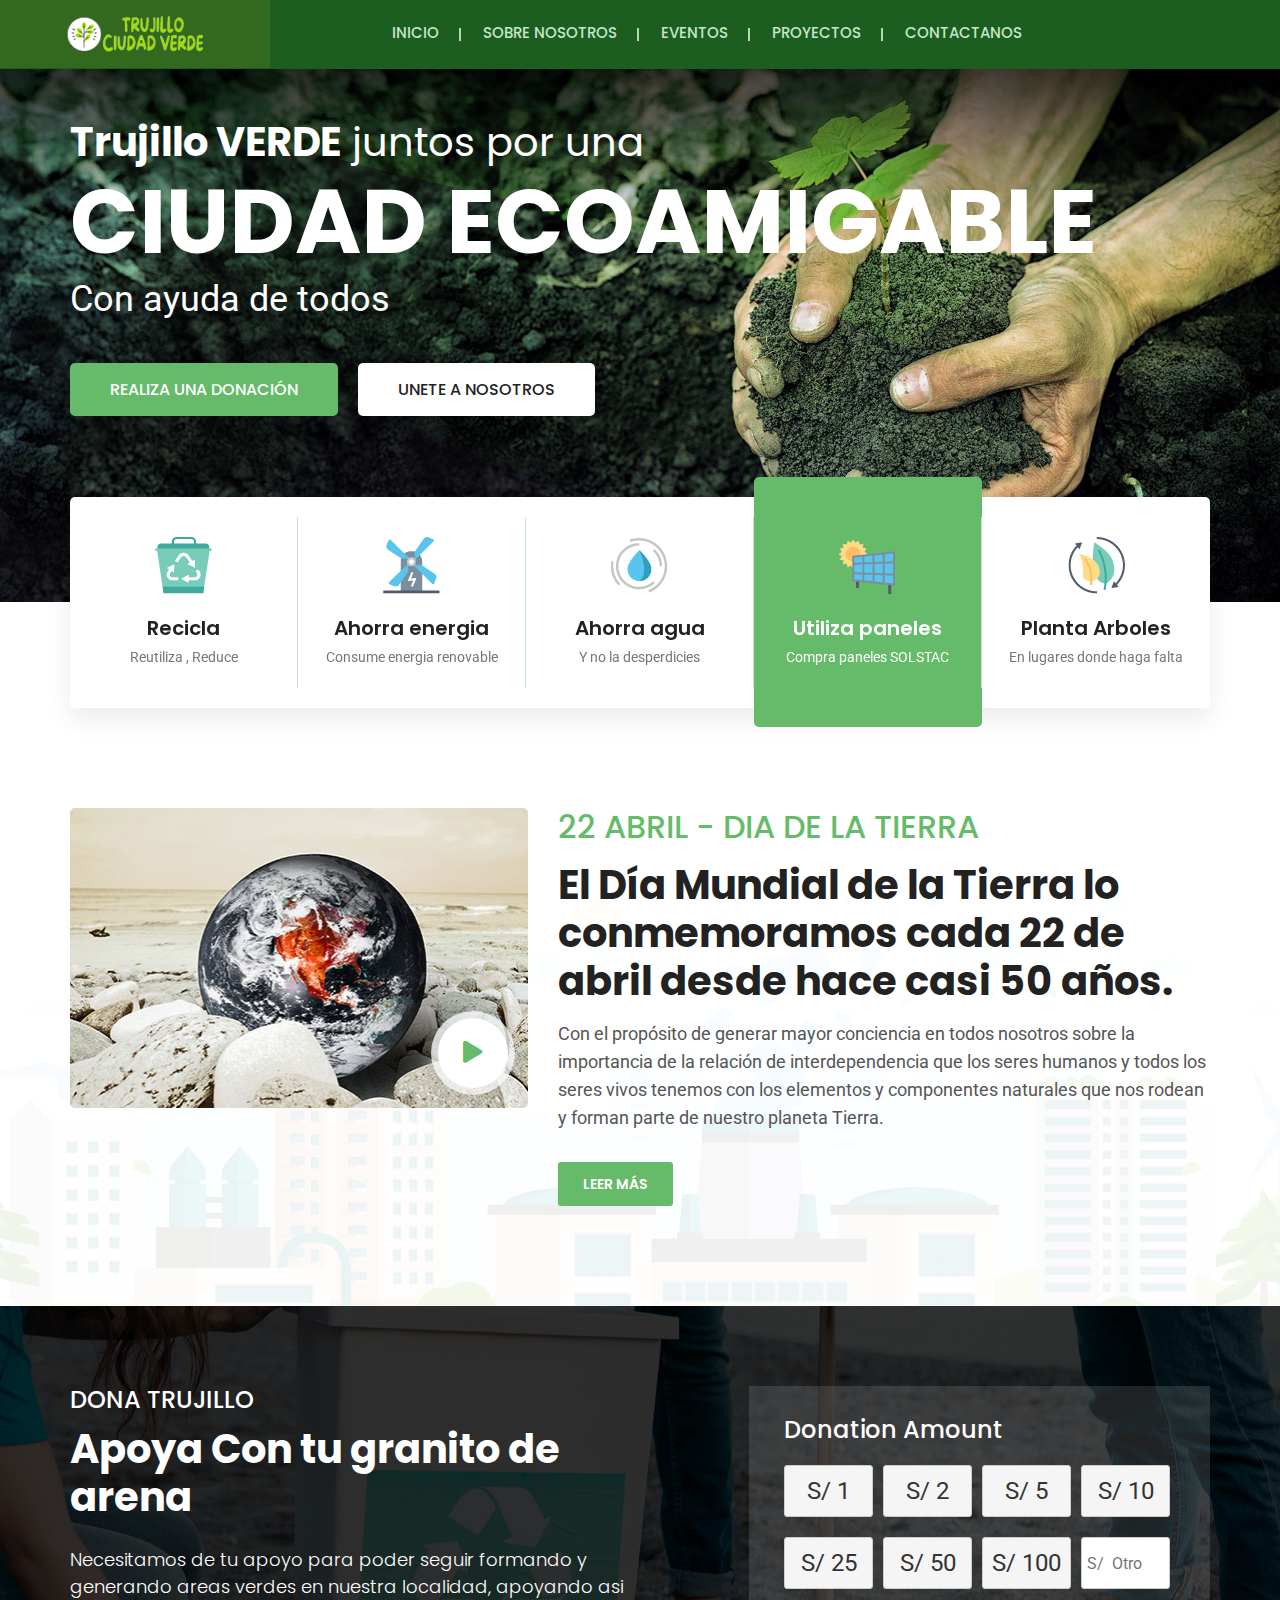
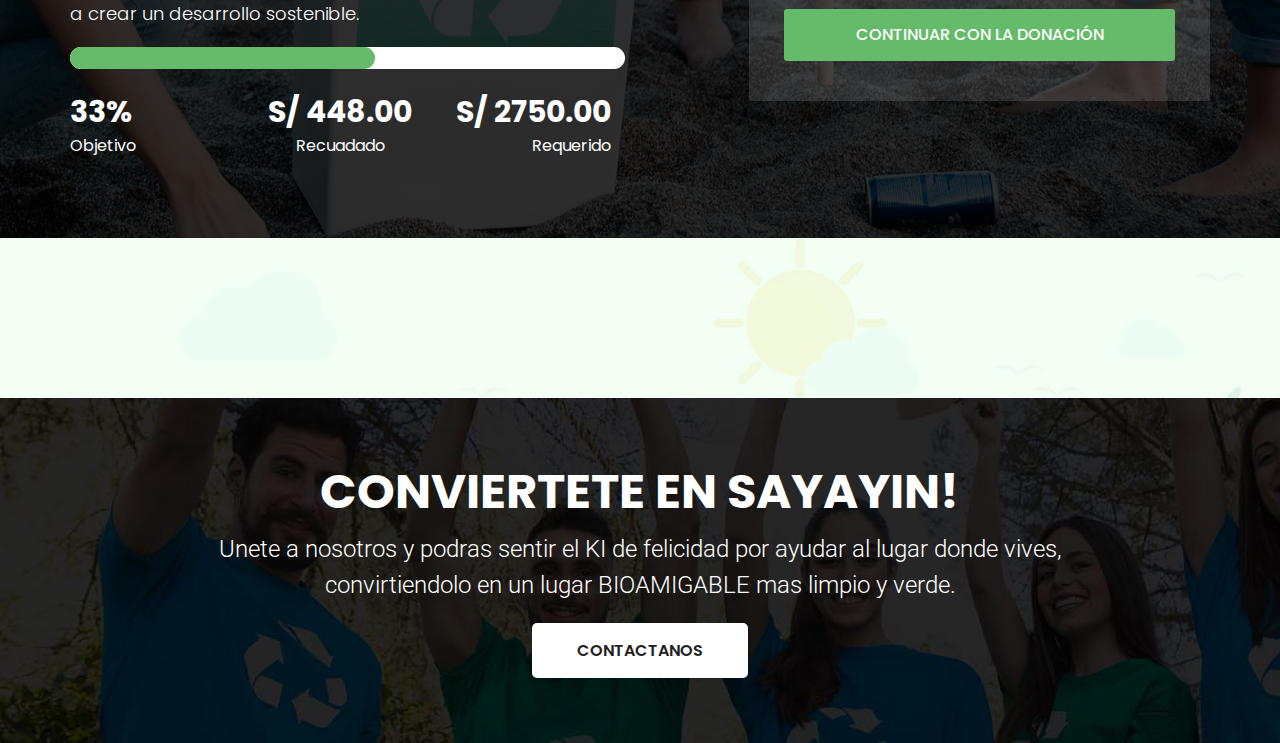
==== index.html @ e3f4ad81 "Proyecto TrujilloVerde" ====
<!doctype html>
<html lang="en">
   
<head>
      <meta charset="utf-8">
      <meta name="viewport" content="width=device-width, initial-scale=1, shrink-to-fit=no">
      <meta name="description" content="">
      <meta name="author" content="">
      <link rel="icon" href="images/favicon.png">
      <title>TRUJILO VERDE</title>
      <!-- CSS FILES START -->
      <link href="css/custom.css" rel="stylesheet">
      <link href="css/color.css" rel="stylesheet">
      <link href="css/responsive.css" rel="stylesheet">
      <link href="css/owl.carousel.min.css" rel="stylesheet">
      <link href="css/bootstrap.min.css" rel="stylesheet">
      <link href="css/prettyPhoto.css" rel="stylesheet">
      <link href="css/all.min.css" rel="stylesheet">
      <!-- CSS FILES End -->
   </head>
   <body>
      <div class="wrapper home2">
         <!--Header Start-->
         <header class="header-style-2">
            <nav class="navbar navbar-expand-lg">
               <a class="navbar-brand" href="index-2.html"><img src="images/h2logo.png" alt=""></a>
               <button class="navbar-toggler" type="button" data-toggle="collapse" data-target="#navbarSupportedContent" aria-controls="navbarSupportedContent" aria-expanded="false" aria-label="Toggle navigation"> <i class="fas fa-bars"></i> </button>
               <div class="collapse navbar-collapse" id="navbarSupportedContent">
                  <ul class="navbar-nav mr-auto">
                     <li class="nav-item dropdown">
                        <a class="nav-link" href="index-2.html"  role="button" aria-haspopup="true" > Inicio </a>
                     </li>
                     <li class="nav-item"> <a class="nav-link" href="about.html">Sobre Nosotros</a> </li>
                     <li class="nav-item dropdown">
                        <a class="nav-link" href="events-grid.html"  role="button" data-toggle="dropdown" aria-haspopup="true" aria-expanded="false"> Eventos </a>
                        <ul class="dropdown-menu" >
                           <li><a href="events-grid.html">Events Grid</a></li>
                           <li><a href="events-grid-2.html">Events Grid Two</a></li>
                           <li><a href="events-grid-3.html">Events Grid Three</a></li>
                           <li><a href="events-list.html">Events List</a></li>
                           <li><a href="events-list-two.html">Events List Two</a></li>
                           <li><a href="event-details.html">Event Details</a></li>
                        </ul>
                     </li>
                     <li class="nav-item dropdown">
                        <a class="nav-link " href="causes.html"  role="button" data-toggle="dropdown" aria-haspopup="true" aria-expanded="false"> Proyectos </a>
                        <ul class="dropdown-menu" >
                           <li><a href="causes.html">Causes Grid</a></li>
                           <li><a href="causes-list.html">Causes List</a></li>
                           <li><a href="causes-details.html">Causes Details</a> </li>
                        </ul>
                     </li>
                     <li class="nav-item dropdown">
                        <a class="nav-link " href="contact.html"  role="button" data-toggle="dropdown" aria-haspopup="true" aria-expanded="false"> Contactanos </a>
                        <ul class="dropdown-menu" >
                           <li><a href="contact-one.html">Contact One</a> </li>
                           <li><a href="contact-two.html">Contact Two</a> </li>
                        </ul>
                     </li>
                  </ul>
                  <ul class="topnav-right">
                     <li> <a class="mdonate" href="donation.html"><span>Hacer una Donación</span></a> </li>
                     <li> <a class="search-icon" href="#search"> <i class="fas fa-search"></i> </a> </li>
                     <li class="dropdown">
                        <a class="cart-icon" href="#" role="button" id="cartdropdown" data-toggle="dropdown"> <i class="fas fa-shopping-cart"></i></a>
                        <div class="dropdown-menu cart-box" aria-labelledby="cartdropdown">
                           Recently added item(s)
                           <ul class="list">
                              <li class="item">
                                 <a href="#" class="preview-image"><img class="preview" src="images/pro.jpg" alt=""></a>
                                 <div class="description"> <a href="#">Sample Course</a> <strong class="price">1 x $44.95</strong> </div>
                              </li>
                              <li class="item">
                                 <a href="#" class="preview-image"><img class="preview" src="images/pro.jpg" alt=""></a>
                                 <div class="description"> <a href="#">Sample Course</a> <strong class="price">1 x $44.95</strong> </div>
                              </li>
                           </ul>
                           <div class="total">Total: <strong>$44.95</strong></div>
                           <div class="view-link"><a href="#">Proceed to Checkout</a> <a href="#">View cart </a></div>
                        </div>
                     </li>
                     <li class="login-reg"> <a href="my-account.html">IniciarSesión</a> | <a href="my-account.html">Registrarse</a> </li>
                  </ul>
               </div>
            </nav>
         </header>
         <div id="search">
            <button type="button" class="close">×</button>
            <form class="search-overlay-form">
               <input type="search" value="" placeholder="type keyword(s) here" />
               <button type="submit" class="btn btn-primary"><i class="fas fa-search"></i></button>
            </form>
         </div>
         <!--Header End--> 
         <!--Slider Start-->
         <section id="home-slider" class="owl-carousel owl-theme wf100">
            <div class="item">
               <div class="slider-caption h2slider">
                  <div class="container">
                     <strong>Trujillo VERDE<span> juntos por una</span></strong>
                     <h1>CIUDAD ECOAMIGABLE</h1>
                     <p>Con ayuda de todos</p>
                     <a href="#" class="active">Realiza una donación</a> <a href="#">Unete a nosotros</a> 
                  </div>
               </div>
               <img src="images/h2-slide1.jpg" alt=""> 
            </div>
            <div class="item">
               <div class="slider-caption h2slider">
                  <div class="container">
                     <strong><span>Porfavor</span> paremos YA! con la deforestacion</strong>
                     <h1>NO DEJEMOS NUESTRA CIUDAD MORIR</h1>
                     <p>Unámonos <strong>TODOS</strong> y apoyemos</p>
                     <a href="#" class="active">Realiza una donación</a> <a href="#">Unete a nosotros</a> 
                  </div>
               </div>
               <img src="images/h2-slide2.jpg" alt=""> 
            </div>
            <div class="item">
               <div class="slider-caption h2slider">
                  <div class="container">
                     <strong>Cuidemos <span> la vida verde</span> de nuestrea ciudad</strong>
                     <h1>Y EVITEMOS SEQUIAS</h1>
                     <p>Prevenir <strong>antes que </strong> lamentar</p>
                     <a href="#" class="active">Realiza una donación</a> <a href="#">Unete a nosotros</a> 
                  </div>
               </div>
               <img src="images/h2-slide3.jpg" alt=""> 
            </div>
         </section>
         <!--Slider End--> 
         <!--Service Area Start-->
         <section class="services-area wf100">
            <div class="container">
               <ul>
                  <!--box  start-->
                  <li>
                     <div class="sinfo">
                        <img src="images/sericon1.png" alt="">
                        <h6>Recicla</h6>
                        <p>Reutiliza , Reduce</p>
                     </div>
                  </li>
                  <!--box  end--> 
                  <!--box  start-->
                  <li>
                     <div class="sinfo">
                        <img src="images/sericon2.png" alt="">
                        <h6>Ahorra energia</h6>
                        <p>Consume energia renovable</p>
                     </div>
                  </li>
                  <!--box  end--> 
                  <!--box  start-->
                  <li>
                     <div class="sinfo">
                        <img src="images/sericon3.png" alt="">
                        <h6>Ahorra agua</h6>
                        <p>Y no la desperdicies</p>
                     </div>
                  </li>
                  <!--box  end--> 
                  <!--box  start-->
                  <li class="active">
                     <div class="sinfo">
                        <img src="images/sericon4.png" alt="">
                        <h6>Utiliza paneles</h6>
                        <p>Compra paneles SOLSTAC</p>
                     </div>
                  </li>
                  <!--box  end--> 
                  <!--box  start-->
                  <li>
                     <div class="sinfo">
                        <img src="images/sericon5.png" alt="">
                        <h6>Planta Arboles</h6>
                        <p>En lugares donde haga falta</p>
                     </div>
                  </li>
                  <!--box  end-->
               </ul>
            </div>
         </section>
         <!--Service Area End--> 
         <!--About Section Start-->
         <section class="home2-about wf100 p100 gallery">
            <div class="container">
               <div class="row">
                  <div class="col-md-5">
                     <div class="video-img"> <a href="https://www.youtube.com/watch?v=3WOTmRdy8tg&amp;width=700" data-rel="prettyPhoto" title="Video Trujillo Verde"><i class="fas fa-play"></i></a> <img src="images/h2about.jpg" alt=""> </div>
                  </div>
                  <div class="col-md-7">
                     <div class="h2-about-txt">
                        <h3>22 ABRIL - DIA DE LA TIERRA</h3>
                        <h2>El Día Mundial de la Tierra lo conmemoramos cada 22 de abril desde hace casi 50 años.</h2>
                        <p> Con el propósito de generar mayor conciencia en todos nosotros sobre la importancia de la relación de interdependencia que los seres humanos y todos los seres vivos tenemos con los elementos y componentes naturales que nos rodean y forman parte de nuestro planeta Tierra. </p>
                        <a class="aboutus" href="#">Leer Más</a> 
                     </div>
                  </div>
               </div>
            </div>
            
         </section>
         <!--About Section End--> 
         <!--Urgent Causes Start-->
         <section class="urgent-causes wf100 p80">
            <div class="container">
               <div class="row">
                  <div class="col-md-6">
                     <div class="section-title-2 white">
                        <h5>DONA TRUJILLO</h5>
                        <h2>Apoya Con tu granito de arena</h2>
                     </div>
                     <p> Necesitamos de tu apoyo para poder seguir formando y generando areas verdes en nuestra localidad, apoyando asi a crear un desarrollo sostenible. </p>
                     <div class="progress">
                        <div class="progress-bar" role="progressbar" style="width: 55%" aria-valuenow="55" aria-valuemin="0" aria-valuemax="100"></div>
                     </div>
                     <ul class="funds">
                        <li class="text-left"><strong>33%</strong> Objetivo</li>
                        <li class="text-center"><strong>S/ 448.00</strong> Recuadado</li>
                        <li class="text-right"><strong>S/ 2750.00</strong> Requerido</li>
                     </ul>
                  </div>
                  <div class="col-md-6">
                     <div class="donation-amount">
                        <h5>Donation Amount</h5>
                        <form>
                           <ul class="radio-boxes">
                              <li>
                                 <div class="radio custom">
                                    <input name="donation" id="d1" type="radio" class="css-radio">
                                    <label for="d1" class="css-label">S/ 1</label>
                                 </div>
                              </li>
                              <li>
                                 <div class="radio custom">
                                    <input name="donation" id="d2" type="radio" class="css-radio">
                                    <label for="d2" class="css-label">S/ 2</label>
                                 </div>
                              </li>
                              <li>
                                 <div class="radio custom">
                                    <input name="donation" id="d3" type="radio" class="css-radio">
                                    <label for="d3" class="css-label">S/ 5</label>
                                 </div>
                              </li>
                              <li>
                                 <div class="radio custom">
                                    <input name="donation" id="d4" type="radio" class="css-radio">
                                    <label for="d4" class="css-label">S/ 10</label>
                                 </div>
                              </li>
                              <li>
                                 <div class="radio custom">
                                    <input name="donation" id="d5" type="radio" class="css-radio">
                                    <label for="d5" class="css-label">S/ 25</label>
                                 </div>
                              </li>
                              <li>
                                 <div class="radio custom">
                                    <input name="donation" id="d6" type="radio" class="css-radio">
                                    <label for="d6" class="css-label">S/ 50</label>
                                 </div>
                              </li>
                              <li>
                                 <div class="radio custom">
                                    <input name="donation" id="d7" type="radio" class="css-radio">
                                    <label for="d7" class="css-label">S/ 100</label>
                                 </div>
                              </li>
                              <li>
                                 <div class="inputs">
                                    <input class="enter" type="text" placeholder="S/  Otro">
                                 </div>
                              </li>
                              <li class="form-submit">
                                 <button type="submit">Continuar con la donación</button>
                              </li>
                           </ul>
                        </form>
                     </div>
                  </div>
               </div>
            </div>
         </section>
         <section class="h2-news wf100 p80">
            
         </section>
         <!--News & Articles End--> 
         <!--Why Ecova + Facts Start-->
         <section class="why-ecova wf100">
            <div class="container">
               <div class="row">
                  <div class="col-md-12">
                     <h1> CONVIERTETE EN SAYAYIN!</h1>
                     <p>Unete a nosotros y podras sentir el KI de felicidad por ayudar al lugar donde vives, convirtiendolo en un lugar BIOAMIGABLE mas limpio y verde.
                     </p>
                     <a href="#" class="cus">CONTACTANOS</a> 
                  </div>
               </div>
            </div>
         </section>
         <!--Footer End--> 
      </div>
      <!--   JS Files Start  --> 
      <script src="js/jquery-3.3.1.min.js"></script> 
      <script src="js/jquery-migrate-1.4.1.min.js"></script> 
      <script src="js/popper.min.js"></script> 
      <script src="js/bootstrap.min.js"></script> 
      <script src="js/owl.carousel.min.js"></script> 
      <script src="js/jquery.prettyPhoto.js"></script> 
      <script src="js/isotope.min.js"></script> 
      <script src="js/custom.js"></script>
   </body>

</html>
---- css/custom.css ----
@charset "utf-8";
/*------------------------------------------------------------------
Project:		Ecova | Eco HTML Theme
Version:		1.0
AuthorName:		GramoTech
Primary use:	Eco , Environmental, Charity, Eco Projects 


[Color codes]
Background:			#fff (White)
Content:			#555555 (gray)
Header:				#1b5e20 (Dark Green)
Header 2:			#33691e (Medium Green)
Footer:				#222222 (Dark Gray)
Primary Color:		#66bb6a (Medium Green)
Scendry Color:		#33691e (Light Green)


[Typography]
Body copy:			font:26px/16px 'Roboto', sans-serif;
Headers:			font:40px/40px 'Poppins', serif;
Input, textarea:	font:24px/16px 'Roboto', sans-serif;
Sidebar heading:	font:28px/28px 'Poppins', serif;


/------------------------------------------------------------ 

[Table of contents]
1. Theme Reset Style												=	00-00

1. 	 Basic Styles													=	00-00
2. 	 Header // header 												=	00-00
2.1  Inner Header // .inner-header									=	00-00

3. 	 Home Page	  //.wrapper										=	00-00
3.1  Slider															=	00-00
3.2  About Section													=	00-00			
3.3  Services														=	00-00
3.4  Post News														=	00-00
3.5  Events Posts													=	00-00
3.6  Fundraising Campaign											=	00-00
3.7  Promises 														=	00-00		
3.8  Filter Gallery													=	00-00
3.9  Footer															=	00-00	

4. 	 Home Page														=	00-00	
4.1  Service Area													=	00-00
4.2  About															=	00-00
4.3  Urgent Causes													=	00-00	
4.4  Current Projects												=	00-00
4.5  News And Articles												=	00-00
4.6  WHY Ecova														=	00-00
4.7  Online Shop													=	00-00
4.8  Footer Style 2													=	00-00
																	=	00-00
5.   Home Page 3													=	00-00	
5.1  Donation + Become a Volunteer									=	00-00
5.2  About Txt														=	00-00
5.3  Core Projects													=	00-00
5.4  Events															=	00-00
5.5  Home 3 Footer													=	00-00	
											
6. Blog Pages														=	00-00
7. Causes Pages														=	00-00	
8. Projects Pages													=	00-00
9. Event Thumbs 													=	00-00
10. Event Listing													=	00-00
11. Team Pages														=	00-00
12. Contact Page													=	00-00
13. Shop Pages														=	00-00
14. Page 404														=	00-00
15. Coming Soon 													=	00-00	
16. My Account Page													=	00-00
17. Testimonials Page												=	00-00
18. Blog Details													=	00-00
19. Single Donation													=	00-00
20. Event Details													=	00-00	
21. Team Details													=	00-00
22. Donation Page													=	00-00
23. About Us														=	00-00
24. SideWidgets														=	00-00
25. Search Overlay													=	00-00
26. Sidebar Menu													=	00-00
								
[Updates]

-------------------------------------------------------------------*/

/*********************************
Fonts Start
*********************************/
@import url('https://fonts.googleapis.com/css?family=Roboto+Slab:100,300,400,700');
@import url('https://fonts.googleapis.com/css?family=Poppins:300,400,500,600,700,700i,800');
@import url('https://fonts.googleapis.com/css?family=Roboto:300,300i,400,400i,500,500i,700,700i,900,900i');
@import url('https://fonts.googleapis.com/css?family=Roboto+Condensed:300i,400,400i,700');
@import url('https://fonts.googleapis.com/css?family=Lato:300,400,700,900');
@font-face {
	font-family: 'droidSans';
	src: url('../webfonts/DroidSans-webfont.eot');
	src: url('../webfonts/DroidSans-webfontd41d.eot?#iefix') format('embedded-opentype'), url('../webfonts/droidsans-webfont.woff2') format('woff2'), url('../webfonts/DroidSans-webfont.woff') format('woff'), url('../webfonts/DroidSans-webfont.ttf') format('truetype'), url('../webfonts/DroidSans-webfont.svg#droid_sansregular') format('svg');
	font-weight: 400;
	font-style: normal;
}
@font-face {
	font-family: 'droidSans';
	src: url('../webfonts/DroidSans-Bold-webfont.eot');
	src: url('../webfonts/DroidSans-Bold-webfontd41d.eot?#iefix') format('embedded-opentype'), url('../webfonts/droidsans-bold-webfont.woff2') format('woff2'), url('../webfonts/DroidSans-Bold-webfont.html') format('woff'), url('../webfonts/DroidSans-Bold-webfont-2.html') format('truetype'), url('../webfonts/DroidSans-Bold-webfont.svg#droid_sansbold') format('svg');
	font-weight: 700;
	font-style: normal;
}
/*********************************
Fonts End
*********************************/


/*********************************
Basic Styles
*********************************/


html body {
	margin: 0px;
	padding: 0px;
	font-weight: 400;
	font-family: 'Roboto', sans-serif;
	color: #555555;
}
html body p, html body li {
	font-family: 'Roboto', sans-serif;
	color: #555555;
}
body a:hover {
	text-decoration: none;
}
.wf100 {
	width: 100%;
	float: left;
}
.p100 {
	padding: 100px 0;
}
.p80 {
	padding: 80px 0;
}
.p80top {
	padding: 80px 0 0;
}
.p80bottom {
	padding: 0 0 80px;
}
body h1 {
	font-size: 48px;
}
body h2 {
	font-size: 40px;
}
body h3 {
	font-size: 32px;
}
body h4 {
	font-size: 28px;
}
body h5 {
	font-size: 24px;
}
body h6 {
	font-size: 20px;
}
.post-thumb img {
	width: 100%;
	height: auto;
}
body h1, body h2, body h3, body h4, body h5, body h6 {
	font-family: 'Poppins', sans-serif;
	color: #222;
}
.wrapper a:focus, .wrapper button:focus {
	outline: none;
	border: 0px;
	box-shadow: none;
}
/*********************************
Header Start
*********************************/
.header-style-1 {
	position: absolute;
	left: 0;
	width: 100%;
	z-index: 99999;
	border-bottom: 1px solid rgba(255,255,255,.20);
}
.header-style-1 .navbar {
	padding: 0px;
}
.header-style-1 .navbar-brand {
	padding: 19px 60px;
	margin: 0px;
	border-right: 1px solid rgba(255,255,255,.20);
	margin-right: 30px;
}
.header-style-1 .navbar-expand-lg .navbar-nav .nav-link {
	font-size: 20px;
	color: #fff;
	font-family: 'Roboto Slab', serif;
	font-weight: 400;
	padding: 35px 15px;
}
.header-style-1 .navbar-nav {
	width: 55%;
	margin: auto;
}
.topside-menu {
	margin: 0 50px 0 0;
	padding: 0px;
	list-style: none;
}
.topside-menu li {
	float: left;
	border-right: 1px solid rgba(255,255,255,.20);
	height: 100px;
	padding: 30px 30px 0;
}
.topside-menu li:last-child {
	border: 0px;
}
.topside-menu a {
	color: #fffefe;
	line-height: 40px;
	font-family: 'Roboto Slab', serif;
}
.topside-menu a:hover, .topside-menu a i {
	color: #689f38;
}
a.con {
	border: 1px solid #689f38;
	border-radius: 40px;
	display: inline-block;
	line-height: 38px;
	padding: 0 40px;
	background: #689f38;
}
.topside-menu a.con:hover {
	background: #fff;
	border-color: #fff;
	color: #689f38;
}
.header-style-1 .dropdown-menu a {
	font-family: 'Roboto Slab', serif;
}
.header-style-2 .dropdown-menu, .header-style-1 .dropdown-menu {
	padding: 0px;
	margin: 0px;
	border-radius: 0px;
	border: 0px;
}
.header-style-2 .dropdown-menu, .header-style-1 .dropdown-menu {
	padding: 0px;
	margin: 0px;
	border-radius: 0px;
	width: 220px;
	border: 0px;
}
.header-style-2 .dropdown-menu li, .header-style-1 .dropdown-menu li {
	position: relative;
}
.header-style-2 .dropdown-menu li:hover .dropdown-menu, .header-style-1 .dropdown-menu li:hover .dropdown-menu {
	display: block;
}
.dropdown-menu .dropdown-menu {
	position: absolute;
	top: 0;
	left: 100%;
	background: #f6f6f6;
}
.header-style-2 .dropdown-menu a, .header-style-1 .dropdown-menu a {
	color: #333;
	font-size: 14px;
	line-height: 46px;
	padding: 0 20px;
	display: block;
	border-bottom: 1px solid #f1f1f1;
}
.header-style-2 .dropdown-menu a:hover, .header-style-1 .dropdown-menu a:hover {
	color: #66bb6a;
}
.dropdown-menu .dropdown-menu a {
	border-bottom: 1px solid #ebebeb;
}
.header-style-2 .navbar-expand-lg .navbar-nav .nav-link:hover, .header-style-2 .dropdown-menu a:hover .header-style-1 .navbar-expand-lg .navbar-nav .nav-link:hover, .header-style-1 .dropdown-menu a:hover {
	color: #87bf48;
}
.owl-theme .owl-nav.disabled+.owl-dots {
	display: none;
}
.navbar-nav .dropdown-toggle::after {
	display: inline-block;
	width: 0;
	height: 0;
	margin-left: 0;
	vertical-align: 3px;
	content: "";
	border-top: 5px solid;
	border-right: 5px solid transparent;
	border-bottom: 0;
	border-left: 5px solid transparent;
}
/*********************************
Header End
*********************************/


/*********************************
Inner Header Start
*********************************/

.inner-header {
	background: url(../images/innerheader.jpg) no-repeat;
}
.inner-header h1 {
	color: #fff;
	margin: 0 0 20px;
	font-weight: 700;
}
.inner-header ul {
	margin: 0px;
	padding: 0px;
	list-style: none;
}
.inner-header ul li {
	display: inline-block;
	font-family: 'Poppins', sans-serif;
}
.inner-header ul li:after {
	content: " : : ";
	color: #fff;
	margin: 0 10px;
	font-size: 24px;
}
.inner-header ul li:last-child:after {
	display: none;
}
.inner-header ul li a {
	color: #fff;
	font-weight: 400;
	font-size: 24px;
}
/*********************************
Inner Header End
*********************************/


/*********************************
Home Page Content Start
*********************************/
.wrapper .container {
	width: 1170px;
	max-width: 1170px;
}
/***************  Home 1 Slider Start  *****************/

.item {
	position: relative;
}
.slider-caption {
	position: absolute;
	left: 0;
	top: 27%;
	z-index: 99;
	width: 100%;
}
.slider-caption strong {
	font-size: 36px;
	font-family: 'Roboto Slab', serif;
	color: #fff;
	line-height: 40px;
	margin-bottom: 25px;
	display: block;
}
.slider-caption h1 {
	font-size: 90px;
	font-family: 'Roboto Slab', serif;
	color: #fff;
	line-height: 70px;
	margin: 0 0 15px;
}
.home1 .slider-caption h1 {
	margin-bottom: 22px;
}
.slider-caption p {
	font-size: 22px;
	font-family: 'droidSans', serif;
	color: #fff;
	width: 60%;
	margin: 0 0 37px;
}
.slider-caption p strong {
	display: inline-block;
	margin: 0px;
}
.slider-caption a {
	border: 2px solid #fff;
	height: 55px;
	line-height: 51px;
	padding: 0 50px;
	color: #fff;
	display: inline-block;
	border-radius: 30px;
	font-family: 'Roboto Slab', serif;
	font-size: 18px;
	font-weight: 500;
	margin-right: 15px;
	box-shadow: 0 8px 15px rgba(0,0,0,.07);
}
.slider-caption a.active:hover {
	background: #fff;
	color: #6ea53b;
}
.slider-caption a.active, .slider-caption a:hover {
	color: #fff;
	background: #6ea53b;
	border: 2px solid #6ea53b;
}
.slider-caption.h2slider strong {
	font-family: 'Poppins', sans-serif;
	font-size: 40px;
}
.slider-caption.h2slider strong span {
	font-weight: 400;
}
.slider-caption.h2slider h1 {
	font-weight: 700;
	text-transform: uppercase;
}
.slider-caption.h2slider a {
	background: #fff;
	border: 0px;
	color: #222222;
	border-radius: 5px;
	font-family: 'Poppins', sans-serif;
	text-transform: uppercase;
	font-size: 16px;
	font-weight: 500;
	height: 53px;
	line-height: 53px;
	padding: 0 40px;
	margin: 0 16px 0 0;
}
.slider-caption.h2slider p {
	font-size: 36px;
}
.slider-caption.h2slider p strong {
	font-size: 36px;
	font-weight: 600;
}
.slider-caption.h2slider a.active, .slider-caption.h2slider a:hover {
	background: #6ea53b;
	color: #fff;
}
.slider-caption.h3slider {
	text-align: center;
}
.slider-caption.h3slider strong {
	font-family: 'Roboto Condensed', sans-serif;
	font-size: 48px;
	font-weight: 500;
	text-shadow: 0 8px 15px rgba(0,0,0,.20);
	display: block;
	margin: 0 0 30px;
}
.slider-caption.h3slider h1 {
	font-weight: 700;
	margin-bottom: 40px;
	text-shadow: 0 8px 15px rgba(0,0,0,.20);
}
.slider-caption.h3slider a {
	border-radius: 0px;
	color: #027371;
	font-family: 'Roboto Condensed', sans-serif;
	background: #fff;
	border: 0px;
	height: 53px;
	line-height: 53px;
	padding: 0 40px;
	font-weight: 500;
	text-transform: uppercase;
	margin: 0px;
}
.slider-caption.h3slider a.active, .slider-caption.h3slider a:hover {
	background: #027371;
	color: #fff;
}
section#home-slider img {
	width: 100%;
	height: auto;
}
#home-slider.owl-theme .owl-nav {
	position: absolute;
	top: 0;
	bottom: 0;
	height: 50px;
	z-index: 1;
	margin: auto;
	width: 100%;
}
#home-slider.owl-theme .owl-nav [class*=owl-] {
	width: 50px;
	height: 50px;
	background: rgba(0,0,0,.5);
	border-radius: 3px;
	border-radius: 100%;
	font-size: 0;
}
#home-slider.owl-theme .owl-nav [class*=owl-]:hover {
	background: #66bb6a;
}
#home-slider.owl-theme .owl-nav button.owl-prev {
	float: left;
	margin-left: 10px;
}
#home-slider.owl-theme .owl-nav button.owl-next {
	float: right;
	margin-right: 10px;
}
#home-slider.owl-theme .owl-nav button.owl-next:after, #home-slider.owl-theme .owl-nav button.owl-prev:after {
	content: "\f060";
	color: #fff;
	font-size: 16px;
	font-family: FontAwesome;
}
#home-slider.owl-theme .owl-nav button.owl-next:after {
	content: "\f061";
}
/***************  Home 1 Slider End  *****************/


/***************  Home About Section Start  *****************/

.home1 h1, .home1 h2, .home1 h3, .home1 h4, .home1 h5, .home1 h6 {
	font-family: 'Roboto Slab', serif;
	font-weight: 700;
	margin: 0px;
	letter-spacing: -0.15px;
}
.home1 li, .home1 p {
	font-family: 'droidSans';
}
.home-about {
	background: url(../images/aboutbg.jpg) no-repeat #fff;
}
.about-pic {
	position: relative;
}
.pic1 {
	position: absolute;
	right: 0;
	top: 0;
	border: 10px solid #fff;
	overflow: hidden;
	box-shadow: 0 10px 40px rgba(0,0,0,.12);
	z-index: 9;
	width: 340px;
}
.pic2 {
	position: absolute;
	left: 0;
	top: 150px;
	border: 10px solid #fff;
	overflow: hidden;
	box-shadow: 0 10px 40px rgba(0,0,0,.12);
	z-index: 1;
}
.about-txt h2 {
	position: relative;
	line-height: 52px;
	margin-bottom: 40px;
}
.about-txt h2 span {
	display: block;
	font-size: 72px;
	line-height: 72px;
}
.about-txt h2:after {
	position: absolute;
	left: 0;
	bottom: -22px;
	width: 3px;
	height: 3px;
	content: "";
	background: #689f38;
}
.about-txt h2:before {
	position: absolute;
	left: 5px;
	bottom: -22px;
	width: 120px;
	height: 3px;
	content: "";
	background: #689f38;
}
.about-txt ul {
	margin: 0 0 30px;
	padding: 0px;
	width: 100%;
	float: left;
	list-style: none;
}
.about-txt ul li {
	width: 50%;
	float: left;
	line-height: 32px;
	font-size: 18px;
	color: #444444;
	font-weight: 500;
}
.about-txt p {
	font-size: 18px;
	line-height: 28px;
	color: #444444;
}
.about-txt p strong {
	color: #689f38;
}
.about-txt ul i {
	color: #00cd93;
	font-size: 12px;
	margin-right: 3px;
}
.home1 a.lm {
	color: #fff;
	border-radius: 35px;
	display: inline-block;
	line-height: 50px;
	padding: 0 40px;
	font-weight: 700;
	overflow: hidden;
	background: rgb(104,159,56); /* Old browsers */
	background: -moz-linear-gradient(left, rgba(104,159,56,1) 0%, rgba(139,195,74,1) 100%); /* FF3.6-15 */
	background: -webkit-linear-gradient(left, rgba(104,159,56,1) 0%, rgba(139,195,74,1) 100%); /* Chrome10-25,Safari5.1-6 */
	background: linear-gradient(to right, rgba(104,159,56,1) 0%, rgba(139,195,74,1) 100%); /* W3C, IE10+, FF16+, Chrome26+, Opera12+, Safari7+ */
	font-size: 18px;
	font-family: 'Roboto Slab', serif;
}
.home1 a.lm:hover {
	/* Permalink - use to edit and share this gradient: http://colorzilla.com/gradient-editor/#8bc34a+0,689f38+100 */
	background: rgb(139,195,74); /* Old browsers */
	background: -moz-linear-gradient(left, rgba(139,195,74,1) 0%, rgba(104,159,56,1) 100%); /* FF3.6-15 */
	background: -webkit-linear-gradient(left, rgba(139,195,74,1) 0%, rgba(104,159,56,1) 100%); /* Chrome10-25,Safari5.1-6 */
	background: linear-gradient(to right, rgba(139,195,74,1) 0%, rgba(104,159,56,1) 100%); /* W3C, IE10+, FF16+, Chrome26+, Opera12+, Safari7+ */
filter: progid:DXImageTransform.Microsoft.gradient( startColorstr='#8bc34a', endColorstr='#689f38', GradientType=1 ); /* IE6-9 */
	color: #fff;
}
/***************  Home About Section End  *****************/



/***************  Home Services Start  *****************/

.home-services {
	background: url(../images/patt.png) #fafafa;
	overflow: hidden;
	position: relative;
}
.home-services:after {
	position: absolute;
	left: 0;
	top: 0;
	width: 100%;
	height: 140px;
	background: url(../images/aboutbg.jpg) no-repeat;
	content: "";
}
.ser-col {
	width: 20%;
	float: left;
	padding: 0 15px;
	position: relative;
	z-index: 99;
}
.ser-box {
	width: 100%;
	float: left;
	background: #fff;
	border-radius: 10px;
	background: #fff;
	overflow: hidden;
	box-shadow: 0 10px 40px rgba(156,204,101,.20);
	margin-bottom: 50px;
}
.ser-box .ser-thumb {
	width: 100%;
	float: left;
	position: relative;
}
.ser-box .ser-thumb:after {
	position: absolute;
	left: 0;
	top: 0;
	width: 100%;
	height: 100%;
	content: "";
	background: rgba(0,0,0,.50);
	opacity: 0;
}
.ser-thumb a {
	position: absolute;
	left: 0;
	right: 0;
	top: -100%;
	bottom: 0;
	width: 50px;
	height: 50px;
	margin: auto;
	text-align: center;
	line-height: 46px;
	color: #fff;
	border: 2px solid #fff;
	border-radius: 100%;
	z-index: 99;
	opacity: 0;
}
.ser-box .ser-thumb img {
	width: 100%;
	height: auto;
}
.ser-txt {
	clear: both;
	padding: 30px;
	position: relative;
}
.ser-txt h4 a {
	color: #222222;
	display: inline-block;
	width: 85%;
}
.ser-txt h4 a:hover {
	color: #689f38;
}
.ser-txt span.aicon {
	position: absolute;
	top: 50px;
	right: 30px;
	border: 2px solid #cccccc;
	color: #ccc;
	border-radius: 100%;
	width: 38px;
	height: 38px;
	text-align: center;
	line-height: 34px;
}
.ser-box:hover .ser-txt h4 a {
	color: #689f38;
}
.ser-box:hover span.aicon {
	color: #fff;
	background: #689f38;
	border-color: #689f38;
}
/***************  Home Services End  *****************/


/***************  Post News Start  *****************/

.section-title {
	width: 100%;
	float: left;
	margin-bottom: 21px;
}
.section-title strong {
	color: #689f38;
	text-transform: uppercase;
	font-family: 'droidSans';
	font-size: 14px;
	position: relative;
}
.section-title strong:before {
	position: absolute;
	right: -54px;
	bottom: 0;
	background: url(../images/line.png) no-repeat;
	content: "";
	height: 3px;
	width: 44px;
}
.blog-list .blog-post {
	border-bottom: 1px solid #dddddd;
	padding-bottom: 35px;
	margin-bottom: 35px;
}
.blog-list .blog-post:last-child {
	border: 0px;
	margin: 0px;
	padding: 0px;
}
.blog-list .blog-post .blog-thumb {
	width: 263px;
	float: left;
	border-radius: 5px;
}
.pro-thumb, .blog-thumb {
	position: relative;
	overflow: hidden;
}
.blog-small-post .post-thumb:after, .event-thumb:after, .blog-thumb:after {
	position: absolute;
	left: 0;
	top: 0;
	width: 100%;
	height: 100%;
	content: "";
	opacity: 0;
	background: -moz-linear-gradient(45deg, rgba(0,0,0,0.95) 0%, rgba(0,0,0,0.2) 50%, rgba(0,0,0,0.9) 100%); /* FF3.6-15 */
	background: -webkit-linear-gradient(45deg, rgba(0,0,0,0.95) 0%, rgba(0,0,0,0.2) 50%, rgba(0,0,0,0.9) 100%); /* Chrome10-25,Safari5.1-6 */
	background: linear-gradient(45deg, rgba(0,0,0,0.95) 0%, rgba(0,0,0,0.2) 50%, rgba(0,0,0,0.9) 100%); /* W3C, IE10+, FF16+, Chrome26+, Opera12+, Safari7+ */
filter: progid:DXImageTransform.Microsoft.gradient( startColorstr='#f2000000', endColorstr='#e6000000', GradientType=1 ); /* IE6-9 fallback on horizontal gradient */
}
.blog-small-post:hover .post-thumb:after, .blog-list .blog-post:hover .blog-thumb:after {
	opacity: 1;
}
.blog-list .blog-post:hover .blog-txt h5 a {
	color: #689f38;
}
.blog-small-post:hover .post-thumb a, .blog-list .blog-post:hover .blog-thumb a {
	opacity: 1;
	top: 0px;
}
.campaign-thumb img {
	width: 100%;
	height: auto;
}
.post-thumb a, .f-cat span a, .campaign-thumb a, .event-thumb a, .blog-thumb a {
	position: absolute;
	width: 50px;
	height: 50px;
	left: 0;
	right: 0;
	top: -100px;
	bottom: 0;
	margin: auto;
	background: none;
	text-align: center;
	line-height: 48px;
	font-size: 16px;
	border-radius: 100%;
	box-shadow: 0 2px 5px rgba(0,0,0,.2);
	z-index: 99;
	color: #fff;
	opacity: 0;
	border: 2px solid #fff;
}
.pro-thumb a:hover, .f-cat span a:hover, .campaign-thumb a:hover, .event-thumb a:hover, .blog-thumb a:hover {
	background: #689f38;
	color: #fff;
	border-color: #689f38;
}
.blog-list .blog-post .blog-txt {
	width: 486px;
	float: left;
	padding-left: 30px;
}
.blog-txt h5 {
	margin-bottom: 9px;
}
.blog-txt h5 a {
	color: #222222;
}
ul.post-meta {
	margin: 0 0 12px;
	padding: 0;
	list-style: none;
}
ul.post-meta li {
	display: inline-block;
	margin-right: 10px;
	font-size: 16px;
	font-weight: 700;
	color: #999999;
}
ul.post-meta li span {
	color: #689f38;
}
.blog-list .blog-post .blog-txt p {
	margin: 0px;
}
/***************  Events Posts Start **************/

.event-post {
	width: 100%;
	float: left;
	border-radius: 5px;
	background: #fff;
	overflow: hidden;
	box-shadow: 0 6px 20px rgba(0,0,0,.15);
	margin-bottom: 40px;
}
.event-post:last-child {
	margin: 0px;
}
.event-thumb {
	width: 100%;
	float: left;
	position: relative;
	overflow: hidden;
}
.event-thumb img {
	width: 100%;
	height: auto;
}
.event-txt p {
	margin: 0px;
}
.event-post:hover .event-thumb:after {
	opacity: 1;
}
#h3-events .event-box:hover .event-thumb a, .event-post:hover .event-thumb a {
	opacity: 1;
	top: 0;
}
.event-thumb .post-meta {
	position: absolute;
	left: 30px;
	bottom: 5px;
	z-index: 99;
}
.event-thumb .post-meta li {
	color: #fff;
	font-weight: 400;
}
.event-post .event-txt {
	padding: 20px 30px;
	clear: both;
}
.event-post .event-txt h6 {
	margin-bottom: 12px;
}
.event-post .event-txt h6 a {
	color: #222;
}
.event-post .event-txt p {
	font-size: 14px;
	color: #999999;
}
.event-post .event-txt p i {
	color: #689f38;
	margin-right: 5px;
}
.event-post:hover .event-txt h6 a {
	color: #689f38;
}
#h3-events .event-box .event-thumb a:hover {
	background: #20b1aa;
	color: #fff;
	border: 2px solid #20b1aa;
}
/***************  Post News End  *****************/


/***************  Fundraising Campaign  Start  *****************/

.fcampaigns {
	background: url(../images/pat2.jpg);
}
.campaign-box {
	width: 100%;
	float: left;
	overflow: hidden;
	background: #fff;
	border-radius: 5px;
	box-shadow: 0 10px 40px rgba(156,204,101,.20);
}
.campaign-txt {
	padding: 30px;
	clear: both;
}
a.dbutton {
	background: red;
	display: block;
	text-align: center;
	line-height: 50px;
	color: #fff;
	background: rgb(104,159,56); /* Old browsers */
	background: -moz-linear-gradient(left, rgba(104,159,56,1) 0%, rgba(139,195,74,1) 100%); /* FF3.6-15 */
	background: -webkit-linear-gradient(left, rgba(104,159,56,1) 0%, rgba(139,195,74,1) 100%); /* Chrome10-25,Safari5.1-6 */
	background: linear-gradient(to right, rgba(104,159,56,1) 0%, rgba(139,195,74,1) 100%); /* W3C, IE10+, FF16+, Chrome26+, Opera12+, Safari7+ */
	font-family: 'Poppins', sans-serif;
	font-size: 16px;
	font-weight: 500;
	text-transform: uppercase;
}
ul.participants {
	margin: 0;
	padding: 0;
	list-style: none;
	width: 100%;
	float: left;
}
ul.participants li {
	float: left;
	line-height: 30px;
}
ul.participants img {
	width: 30px;
	height: 30px;
	border-radius: 30px;
	margin-left: -5px;
}
ul.participants li span {
	width: 30px;
	height: 30px;
	display: block;
	color: #fff;
	line-height: 30px;
	text-align: center;
	border-radius: 100%;
	font-size: 12px;
	background: rgb(104,159,56); /* Old browsers */
	background: -moz-linear-gradient(left, rgba(104,159,56,1) 0%, rgba(139,195,74,1) 100%); /* FF3.6-15 */
	background: -webkit-linear-gradient(left, rgba(104,159,56,1) 0%, rgba(139,195,74,1) 100%); /* Chrome10-25,Safari5.1-6 */
	background: linear-gradient(to right, rgba(104,159,56,1) 0%, rgba(139,195,74,1) 100%); /* W3C, IE10+, FF16+, Chrome26+, Opera12+, Safari7+ */
}
ul.funds {
	margin: 0;
	padding: 0;
	list-style: none;
}
ul.funds li {
	width: 32%;
	display: inline-block;
	text-align: center;
	font-size: 14px;
	color: #999999;
}
ul.funds li:first-child {
	text-align: left;
}
ul.funds li:last-child {
	text-align: right;
}
.home1 .newsletter input[type=submit], .home1 a.dbutton, .home1 ul.funds li strong {
	font-family: 'Roboto Slab', serif;
	font-weight: 600;
}
ul.funds li strong {
	display: block;
	font-size: 18px;
	color: #222;
}
ul.participants li strong {
	margin-left: 20px;
	color: #999999;
	font-size: 14px;
	display: inline-block;
}
ul.participants li strong i {
	font-style: normal;
	color: #8bc34a;
}
.campaign-txt .progress {
	width: 100%;
	margin-bottom: 20px;
	height: 10px;
	background: #e6e6e6;
}
.campaign-txt .progress .progress-bar {
	background: #8bc34a;
	border-radius: 10px;
}
ul.participants, .campaign-txt h5 {
	margin-bottom: 25px;
}
.campaign-txt h6 a, .campaign-txt h5 a {
	color: #222;
}
.campaign-thumb {
	position: relative;
	overflow: hidden;
}
.campaign-thumb:after {
	position: absolute;
	left: 0;
	top: 0;
	background: rgba(0,0,0,.5);
	content: "";
	width: 100%;
	height: 100%;
	opacity: 0;
}
.campaign-box:hover .campaign-thumb:after {
	opacity: 1;
}
.campaign-box:hover .campaign-thumb a {
	opacity: 1;
	top: 0;
}
.campaign-box:hover h6 a, .campaign-box:hover h5 a {
	color: #8bc34a;
}
.volunteer-form input.fsubmit:hover, .campaign-box:hover a.dbutton {
	color: #fff;
	/* Permalink - use to edit and share this gradient: http://colorzilla.com/gradient-editor/#8bc34a+0,689f38+100 */
	background: rgb(139,195,74); /* Old browsers */
	background: -moz-linear-gradient(left, rgba(139,195,74,1) 0%, rgba(104,159,56,1) 100%); /* FF3.6-15 */
	background: -webkit-linear-gradient(left, rgba(139,195,74,1) 0%, rgba(104,159,56,1) 100%); /* Chrome10-25,Safari5.1-6 */
	background: linear-gradient(to right, rgba(139,195,74,1) 0%, rgba(104,159,56,1) 100%); /* W3C, IE10+, FF16+, Chrome26+, Opera12+, Safari7+ */
filter: progid:DXImageTransform.Microsoft.gradient( startColorstr='#8bc34a', endColorstr='#689f38', GradientType=1 ); /* IE6-9 */
}
/***************  Fundraising Campaign  End  *****************/


/***************  Promises  Start  *****************/
.promises {
	background: url(../images/factsbg.jpg) no-repeat;
	background-size: cover;
}
.pro-title {
	background: url(../images/border.png) no-repeat left top;
	padding: 67px 0 67px 50px;
	margin-bottom: 100px;
}
.pro-title h2 {
	color: #fff;
}
.pro-title h3 {
	color: #fff;
	font-weight: 400;
}
.counter {
	margin: 0px;
	padding: 0px;
	list-style: none;
	width: 100%;
	float: left;
}
.counter li {
	width: 33%;
	float: left;
	text-align: left;
	color: #fff;
}
p.counter-count:after {
	position: absolute;
	left: 0;
	top: 0;
	background: url(../images/line2.png) no-repeat;
	content: "";
	width: 54px;
	height: 2px;
}
.promises p.ctxt, .promises p.counter-count {
	color: #fff;
}
p.counter-count {
	font-size: 48px;
	font-weight: 700;
	margin: 0;
	position: relative;
}
p.ctxt {
	font-size: 18px;
	font-weight: 500;
	margin: 0;
}
.volunteer-form {
	background: #fff;
	padding: 45px;
	border-radius: 10px;
}
.volunteer-form ul {
	padding: 0px;
	margin: 0px;
	list-style: none;
}
.volunteer-form ul li {
	margin-bottom: 20px;
}
.volunteer-form ul li:last-child {
	margin: 0px;
}
.volunteer-form .form-control {
	border: 2px solid #dddddd;
	height: 60px;
	line-height: 56px;
	border-radius: 30px;
	padding: 0 30px;
	color: #999999;
	font-size: 16px;
}
.volunteer-form input.fsubmit {
	border-radius: 30px;
	width: 100%;
	background: rgb(104,159,56); /* Old browsers */
	background: -moz-linear-gradient(left, rgba(104,159,56,1) 0%, rgba(139,195,74,1) 100%); /* FF3.6-15 */
	background: -webkit-linear-gradient(left, rgba(104,159,56,1) 0%, rgba(139,195,74,1) 100%); /* Chrome10-25,Safari5.1-6 */
	background: linear-gradient(to right, rgba(104,159,56,1) 0%, rgba(139,195,74,1) 100%); /* W3C, IE10+, FF16+, Chrome26+, Opera12+, Safari7+ */
	line-height: 55px;
	font-size: 18px;
	color: #fff;
	font-family: 'Roboto Slab', serif;
	font-weight: 700;
	border: 0px;
	cursor: pointer;
}
body :focus {
	outline: -webkit-focus-ring-color auto 0px;
}
/***************  Promises  End  *****************/


/***************  Filter Gallery Start  *****************/

ul.flinks {
	margin: 30px 0 0 0;
	padding: 0;
	list-style: none;
	text-align: right;
}
li.col-md-3.f-cat {
	padding: 0 4px;
	margin-bottom: 8px;
}
ul.flinks li {
	display: inline-block;
}
ul.flinks li a {
	border: 1px solid #cccccc;
	line-height: 33px;
	border-radius: 20px;
	display: inline-block;
	padding: 0 20px;
	font-size: 14px;
	color: #555555;
}
ul.flinks li a:hover, ul.flinks li.active a {
	background: #80b744;
	border: 1px solid #80b744;
	color: #fff;
}
.gallery-inner ul {
	margin: 0px;
	padding: 0px;
	list-style: none;
}
.f-cat span {
	position: relative;
	overflow: hidden;
	display: block;
	border-radius: 5px;
}
.f-cat span img {
	width: 100%;
	height: auto;
}
.f-cat span:before, .f-cat span:after {
	position: absolute;
	left: -100%;
	top: 0;
	content: "";
	width: 100%;
	height: 100%;
	background: rgba(0,0,0,.30);
	opacity: 0;
}
.f-cat span:before {
	left: inherit;
	right: -100%;
}
.f-cat:hover span a {
	opacity: 1;
	top: 0;
}
.f-cat:hover span:after {
	opacity: 1;
	left: 0;
}
.f-cat:hover span:before {
	opacity: 1;
	right: 0;
}
/***************  Filter Gallery End  *****************/

.partner-logos {
	background: #f7f7f7;
	padding: 50px 0;
}
.partner-logos .owl-carousel .owl-item {
	text-align: center;
}
.partner-logos .owl-carousel .owl-item img {
	width: auto;
	max-width: 100%;
	height: auto;
	display: inline-block;
	-webkit-filter: grayscale(100%);
	filter: grayscale(100%);
	opacity: .7;
}
.partner-logos .owl-item.active.center img, .partner-logos .owl-carousel .owl-item img:hover {
	opacity: 1;
	-webkit-filter: grayscale(0%);
	filter: grayscale(0%);
}
/*********************************
Home Page Content End
*********************************/


/*********************************
Footer Start
*********************************/
.footer {
	background: url(../images/footerbg.jpg) no-repeat;
	width: 100%;
	float: left;
	padding: 60px 0 0;
	background-size: cover;
}
.footer-widget {
	margin-bottom: 50px;
	width: 100%;
	float: left;
}
.footer-widget h4 {
	color: #9ccc65;
	margin-bottom: 15px;
	font-size: 24px;
	font-weight: 600;
}
.footer-widget a, .footer-widget p {
	color: #cccccc;
}
.footer-widget a:hover {
	color: #9ccc65;
}
.footer-widget a.lm {
	line-height: 40px;
	font-size: 16px;
	font-weight: 400;
	color: #fff;
	display: inline-block;
	border-radius: 3px;
	text-transform: uppercase;
	padding: 0 20px;
}
ul.quick-links {
	margin: 0px;
	padding: 0px;
	list-style: none;
}
ul.quick-links li {
	line-height: 38px;
}
ul.quick-links li a {
	color: #ccc;
	font-size: 16px;
	font-weight: 600;
}
ul.quick-links li a:before {
	content: "\f00c";
	font-family: FontAwesome;
	color: #cccccc;
	font-size: 12px;
	margin-right: 10px;
}
ul.quick-links li a:hover {
	color: #9ccc65;
}
ul.lastest-products {
	padding: 0;
	margin: 0;
	list-style: none;
}
ul.lastest-products li {
	width: 100%;
	float: left;
	margin-bottom: 20px;
}
ul.lastest-products img {
	border-radius: 5px;
	float: left;
	margin-right: 10px;
}
ul.lastest-products strong {
	color: #ccc;
	font-weight: 500;
	font-size: 14px;
	font-family: 'Poppins', sans-serif;
}
ul.quick-links li a {
	font-family: 'Poppins', sans-serif;
}
span.pdate {
	color: #999999;
	font-size: 12px;
	display: block;
}
span.pdate i {
	font-style: normal;
	color: #9ccc65;
}
ul.lastest-products li:last-child {
	margin: 0px;
}
.f-product {
	border-radius: 5px;
	width: 100%;
	float: left;
	background: #fff;
	overflow: hidden;
	position: relative;
}
.f-product img {
	width: 100%;
	height: auto;
}
.fp-text {
	padding: 20px;
	position: relative;
}
.fp-text h6 a {
	color: #222222;
}
.fp-text strong {
	position: absolute;
	right: 20px;
	top: 20px;
	font-size: 16px;
	color: #689f38;
}
.footer-widget .owl-theme .owl-nav.disabled+.owl-dots {
	display: block;
	position: absolute;
	right: 5px;
	bottom: 70px;
}
.footer-widget .owl-theme .owl-dots .owl-dot span {
	width: 10px;
	height: 10px;
	margin: 4px;
	border: 2px solid #bbbbbb;
	background: #ccc;
	display: block;
	-webkit-backface-visibility: visible;
	transition: opacity .2s ease;
	border-radius: 0;
}
.footer-copyr {
	border-top: 1px solid rgba(255,255,255,.3);
	padding: 20px 0;
}
.footer-copyr img {
	max-width: 120px;
	height: auto;
}
.footer-copyr p {
	text-align: right;
	font-size: 14px;
	color: #ccc;
	margin: 15px 0 0;
}
/*********************************
Footer End
*********************************/



/*********************************
Home Page 2 Start
*********************************/
.home2 h1, .home2 h2, .home2 h3, .home2 h4, .home2 h5, .home2 h6 {
	font-family: 'Poppins', sans-serif;
}
.home2 p, .home2 li {
	font-family: 'Roboto', sans-serif;
}
header.header-style-2 {
	background: #1b5e20;
}
header.header-style-2 .navbar {
	padding: 0px;
	margin: 0px;
}
header.header-style-2 .navbar-brand {
	background: #33691e;
	width: 270px;
	text-align: center;
	padding: 13px 0;
	margin-right: 100px;
}
ul.topnav-right {
	margin: 0;
	padding: 0 35px 0 0;
	list-style: none;
}
ul.topnav-right li {
	float: left;
	margin-right: 15px;
}
.mdonate {
	background: #66bb6a;
	color: #fff;
	text-transform: uppercase;
	font-family: 'Poppins', sans-serif;
	font-size: 14px;
	font-weight: 600;
	line-height: 44px;
	padding: 0 20px;
	border-radius: 3px;
	display: block;
	position: relative;
	overflow: hidden;
}
.mdonate:after {
	position: absolute;
	top: 0;
	left: -100%;
	width: 100%;
	height: 44px;
	background: #c8e6c9;
	content: "";
	opacity: 1;
}
.mdonate:hover:after {
	opacity: 1;
	left: 0;
}
.mdonate:hover span {
	color: #1b5e20;
	position: relative;
	z-index: 99;
}
a.cart-icon, a.search-icon {
	border: 1px solid #64b868;
	width: 34px;
	height: 34px;
	display: block;
	border-radius: 100%;
	text-align: center;
	line-height: 32px;
	color: #c8e6c9;
	font-size: 14px;
	margin: 5px 0 0;
}
.login-reg {
	color: #fff;
}
.login-reg a {
	color: #c8e6c9;
	font-size: 14px;
	line-height: 44px;
}
a.cart-icon:hover, a.search-icon:hover {
	background: #64b868;
	color: #fff;
}
.login-reg a:hover {
	color: #66bb6a;
}
.header-style-2 .navbar-nav li.nav-item {
	position: relative;
}
.header-style-2 .navbar-nav li.nav-item:last-child:after {
	display: none;
}
.header-style-2 .navbar-nav li.nav-item:after {
	content: "";
	position: absolute;
	right: 0;
	top: 0;
	width: 2px;
	height: 13px;
	background: #b7d7b9;
	bottom: 0;
	margin: auto;
}
.header-style-2 .navbar-expand-lg .navbar-nav .nav-link {
	padding: 22px;
	color: #c8e6c9;
	font-family: 'Poppins', sans-serif;
	font-size: 15px;
	font-weight: 500;
	text-transform: uppercase;
	border-bottom: 2px solid rgba(0,0,0,0);
}
.header-style-2 .navbar-expand-lg .navbar-nav .nav-link:hover {
	color: #66bb6a;
	border-bottom: 2px solid #66bb6a;
}
/***************  Service Area  *****************/

.services-area {
	margin-top: -105px;
	position: relative;
	z-index: 99;
}
section.services-area ul {
	margin: 0px;
	padding: 0px;
	list-style: none;
	width: 100%;
	float: left;
	background: #fff;
	border-radius: 5px;
	box-shadow: 0 12px 26px rgba(0,0,0,.08);
}
section.services-area ul li {
	width: 20%;
	float: left;
	text-align: center;
	position: relative;
	padding: 20px 0;
}
section.services-area ul li:last-child .sinfo {
	border: 0px;
}
.services-area h6 {
	font-family: 'Poppins', sans-serif;
	font-weight: 600;
	font-size: 20px;
	margin: 22px 0 7px;
	color: #222;
}
.services-area p {
	font-family: 'Roboto', sans-serif;
	font-size: 14px;
	margin: 0px;
	color: #777777;
}
section.services-area .sinfo {
	position: relative;
	z-index: 99;
	border-right: 1px solid #c8e6c9;
	padding: 20px 0;
}
section.services-area ul li:after {
	position: absolute;
	top: -20px;
	left: 0;
	width: 100%;
	height: 0;
	background: #66bb6a;
	content: "";
	border-radius: 5px;
	opacity: 0;
}
section.services-area ul li:hover:after {
	height: 250px;
	opacity: 1;
}
section.services-area ul li.active p, section.services-area ul li.active h6, .services-area ul li:hover p, .services-area ul li:hover h6 {
	color: #fff;
}
section.services-area ul li.active:after {
	height: 250px;
	opacity: 1;
	color: #fff;
}
.aboutus {
	display: inline-block;
	color: #fff;
	border-radius: 3px;
	line-height: 44px;
	padding: 0 25px;
	font-family: 'Poppins', sans-serif;
	font-size: 14px;
	font-weight: 600;
	text-transform: uppercase;
}
/***************  About  *****************/

.home2-about {
	background: url(../images/factsbg.png) bottom center #fff no-repeat;
}
.pt80 {
	padding-top: 80px;
}
.counter-box {
	position: relative;
	padding: 35px 0 0 22px;
}
.counter-box:after {
	position: absolute;
	left: 0;
	top: 0;
	width: 95px;
	height: 124px;
	background: #fff;
	border: 2px solid #e6e6e6;
	content: "";
}
.counter-box p.counter-count {
	position: relative;
	z-index: 99;
	background: none;
	color: #66bb6a;
	line-height: 40px;
	margin: 0 0 5px;
}
.counter-box p.counter-count:after {
	display: none;
}
.counter-box p.ctxt {
	position: relative;
	z-index: 99;
	color: #888888;
	font-weight: 400;
	font-size: 18px;
}
.video-img {
	width: 100%;
	float: left;
	overflow: hidden;
	position: relative;
}
.video-img img {
	border-radius: 5px;
	width: 100%;
	height: auto;
}
.video-img a {
	position: absolute;
	right: 20px;
	bottom: 20px;
	background: #fff;
	width: 70px;
	height: 70px;
	color: #66bb6a;
	line-height: 70px;
	text-align: center;
	font-size: 22px;
	border-radius: 100%;
	box-shadow: 0 0 25px rgba(0,0,0,.30);
	z-index: 99;
}
.video-img a:after {
	width: 84px;
	height: 84px;
	background: rgba(255,255,255,.75);
	border-radius: 100%;
	content: "";
	position: absolute;
	left: -7px;
	top: -7px;
	z-index: -1;
}
.video-img a:hover {
	background: #66bb6a;
	color: #66bb6a;
}
.h2-about-txt h3 {
	color: #66bb6a;
	font-family: 'Poppins', sans-serif;
	font-weight: 500;
}
.h2-about-txt h2 {
	color: #222222;
	font-family: 'Poppins', sans-serif;
	font-weight: 700;
	margin: 15px 0;
}
.h2-about-txt p {
	font-family: 'Roboto', sans-serif;
	font-size: 18px;
	color: #555555;
	line-height: 28px;
	margin: 0 0 30px;
}
/***************  Urgent Causes  *****************/

.urgent-causes {
	background: url(../images/urgentcause.png) no-repeat center center #000;
	background-size: cover;
}
.section-title-2 h5 {
	color: #66bb6a;
	font-family: 'Poppins', sans-serif;
	font-weight: 500;
	margin-bottom: 10px;
}
.section-title-2 h2 {
	color: #222222;
	font-family: 'Poppins', sans-serif;
	font-weight: 700;
	margin-bottom: 25px;
}
.section-title-2.white h5, .section-title-2.white h2 {
	color: #fff;
}
.urgent-causes p {
	color: #fff;
	font-size: 18px;
	font-family: 'Poppins', sans-serif;
	font-weight: 300;
	margin: 0 0 20px;
}
.urgent-causes .progress {
	height: 22px;
	border-radius: 20px;
	margin-bottom: 20px;
	background: #ffffff;
}
.urgent-causes .progress-bar {
	background: #66bb6a;
	border-radius: 20px;
}
.urgent-causes .funds {
	color: #fff;
}
.urgent-causes .funds li {
	color: #fff;
	font-family: 'Poppins', sans-serif;
	font-size: 16px;
}
.urgent-causes .funds li strong {
	color: #fff;
	font-family: 'Poppins', sans-serif;
	font-size: 30px;
	font-weight: 700;
}
.donation-amount {
	background: rgba(255,255,255,.12);
	width: 83%;
	float: right;
	padding: 30px;
}
.donation-amount h5 {
	color: #fff;
	font-family: 'Poppins', sans-serif;
	font-weight: 500;
	margin: 0 0 10px 5px;
}
.radio-boxes {
	margin: 0px;
	padding: 0px;
	list-style: none;
}
.radio-boxes li {
	float: left;
	padding: 10px 5px;
}
.radio-boxes .radio.custom {
	float: left;
	margin: 0;
	padding: 0;
	display: block;
	width: 100%;
}
.radio-boxes input[type="radio"].custom {
	margin-left: 0;
	padding: 0;
}
.radio-boxes input[type=radio].css-radio {
	position: absolute;
	overflow: hidden;
	clip: rect(0 0 0 0);
	height: 1px;
	width: 1px;
	margin: -1px;
	padding: 0px;
	border: 0;
}
.radio-boxes input[type=radio].css-radio+label.css-label {
	height: 52px;
	width: 89px;
	display: inline-block;
	line-height: 50px;
	font-size: 24px;
	vertical-align: middle;
	cursor: pointer;
	opacity: 1;
	background: #f5f5f5;
	border: 1px solid #cccccc;
	border-radius: 3px;
	padding: 0px;
	text-align: center;
	color: #333;
	margin: 0px;
}
.radio-boxes input[type=radio].css-radio+label.css-label:hover {
	background: #66bb6a;
	border-color: #66bb6a;
	color: #fff;
}
.radio-boxes input[type=radio].css-radio:checked+label.css-label {
	background: #66bb6a;
	border-color: #66bb6a;
	color: #fff;
}
.radio-boxes .inputs {
	width: 89px;
	overflow: hidden;
}
input.enter {
	background: #fff;
	border: 1px solid #cccccc;
	height: 52px;
	line-height: 50px;
	width: 100%;
	padding: 0 5px;
	border-radius: 3px;
}
li.form-submit {
	width: 100%;
}
li.form-submit button {
	width: 100%;
	border: 0px;
	background: #66bb6a;
	color: #fff;
	font-family: 'Poppins', sans-serif;
	font-size: 16px;
	font-weight: 500;
	border-radius: 3px;
	line-height: 50px;
	text-transform: uppercase;
	cursor: pointer;
}
li.form-submit button:hover {
	background: #33691e;
	color: #fff;
}
/***************  Current Projects  *****************/

.current-projects {
	background: url(../images/mappatt.jpg) no-repeat;
}
.current-projects div#myTabContent {
	width: 100%;
}
.pro-box {
	position: relative;
	width: 100%;
	float: left;
	border-radius: 5px;
	overflow: hidden;
}
.pro-box:after {
	position: absolute;
	left: 0;
	bottom: 0;
	width: 100%;
	height: 60%;
	content: "";
	/* Permalink - use to edit and share this gradient: http://colorzilla.com/gradient-editor/#000000+0,000000+50,000000+100&0+0,0+50,0.65+100,1+100 */
	background: -moz-linear-gradient(top, rgba(0,0,0,0) 0%, rgba(0,0,0,0) 50%, rgba(0,0,0,1) 100%); /* FF3.6-15 */
	background: -webkit-linear-gradient(top, rgba(0,0,0,0) 0%, rgba(0,0,0,0) 50%, rgba(0,0,0,1) 100%); /* Chrome10-25,Safari5.1-6 */
	background: linear-gradient(to bottom, rgba(0,0,0,0) 0%, rgba(0,0,0,0) 50%, rgba(0,0,0,1) 100%); /* W3C, IE10+, FF16+, Chrome26+, Opera12+, Safari7+ */
filter: progid:DXImageTransform.Microsoft.gradient( startColorstr='#00000000', endColorstr='#000000', GradientType=0 ); /* IE6-9 */
}
.pro-box h5 {
	position: absolute;
	left: 0;
	bottom: 0;
	color: #fff;
	padding: 20px;
	font-family: 'Poppins', sans-serif;
	font-weight: 600;
	z-index: 99;
}
.pro-hover {
	position: absolute;
	left: 20px;
	right: 20px;
	background: #fff;
	bottom: -100%;
	z-index: 99;
	padding: 20px;
	border-radius: 5px;
	opacity: 0;
	transition: all ease-in-out 0.5s;
	-webkit-transition: all ease-in-out 0.5s;
}
.pro-hover h6 {
	font-family: 'Poppins', sans-serif;
	font-weight: 600;
	color: #222;
	margin: 0 0 10px;
}
.pro-hover p {
	font-size: 14px;
	margin: 0 0 5px;
	font-family: 'Roboto', sans-serif;
}
.pro-hover a {
	text-transform: uppercase;
	font-weight: 600;
	font-size: 12px;
	color: #66bb6a;
}
.pro-box:hover h5 {
	opacity: 0;
}
.pro-box:hover .pro-hover {
	bottom: 20px;
	opacity: 1;
}
.current-projects .owl-theme .owl-nav [class*=owl-] {
	width: 36px;
	height: 36px;
	border: 1px solid #ccc;
	border-radius: 3px;
	text-align: center;
	line-height: 34px;
	padding: 0px;
	font-size: 0px;
	opacity: 1;
	position: relative;
	color: #333;
}
.current-projects .owl-theme .owl-nav .owl-next:after, .current-projects .owl-theme .owl-nav .owl-prev:after {
	content: "\f104";
	font-family: FontAwesome;
	font-size: 20px;
}
.current-projects .owl-theme .owl-nav .owl-next:after {
	content: "\f105";
}
.current-projects .owl-theme .owl-nav [class*=owl-]:hover {
	background: #66bb6a;
	color: #fff;
	border-color: #66bb6a;
}
.current-projects .nav {
	display: block;
	width: 100%;
	text-align: right;
	margin: 20px 0 0 0;
}
.current-projects .nav li {
	display: inline-block;
}
.current-projects .nav-link {
	border: 1px solid #ccc;
	padding: 0px 20px;
	font-size: 14px;
	border-radius: 20px;
	line-height: 33px;
	display: block;
	color: #555555;
}
.current-projects .nav-link.active, .current-projects .nav-link:hover {
	background: #66bb6a;
	border: 1px solid #66bb6a;
	color: #fff;
}
/*****************  News And Articles  ****************/

.h2-news {
	background: url(../images/news-artilcesbg.jpg) no-repeat;
	background-size: cover;
}
.blog-post-large {
	position: relative;
	border-radius: 5px;
	overflow: hidden;
}
.blog-post-large .post-txt {
	position: absolute;
	left: 0;
	bottom: 0;
	padding: 30px;
}
.blog-post-large .post-txt .post-meta li {
	color: #fff;
	font-size: 14px;
	font-weight: 400;
}
.blog-post-large .post-txt .post-meta li i {
	color: #66bb6a;
}
.blog-post-large .post-txt h5 {
	font-family: 'Poppins', sans-serif;
}
.blog-post-large .post-txt h5 a {
	color: #fff;
}
.blog-post-large .post-txt h5 a:hover {
	color: #66bb6a;
}
.blog-post-large .post-thumb:after {
	position: absolute;
	left: 0;
	bottom: 0;
	width: 100%;
	height: 50%;
	content: "";
	background: -moz-linear-gradient(top, rgba(0,0,0,0) 0%, rgba(0,0,0,0.8) 100%); /* FF3.6-15 */
	background: -webkit-linear-gradient(top, rgba(0,0,0,0) 0%, rgba(0,0,0,0.8) 100%); /* Chrome10-25,Safari5.1-6 */
	background: linear-gradient(to bottom, rgba(0,0,0,0) 0%, rgba(0,0,0,0.8) 100%); /* W3C, IE10+, FF16+, Chrome26+, Opera12+, Safari7+ */
filter: progid:DXImageTransform.Microsoft.gradient( startColorstr='#00000000', endColorstr='#cc000000', GradientType=0 ); /* IE6-9 */
}
.blog-post-large:hover .post-thumb:after {
	height: 100%;
}
.blog-post-large:hover .post-thumb a {
	opacity: 1;
	top: 0;
}
.blog-small-post {
	background: #fff;
	border-radius: 0;
	margin-bottom: 30px;
	padding: 20px;
	width: 100%;
	float: left;
	box-shadow: 0 5px 20px rgba(0,0,0,.07);
}
.blog-small-post:last-child {
	margin: 0px;
}
.blog-small-post .post-thumb {
	width: 47%;
	float: left;
	border-radius: 5px;
	overflow: hidden;
	position: relative;
}
.blog-small-post .post-txt {
	width: 53%;
	float: left;
	padding-left: 15px;
}
.blog-small-post .post-txt h5 {
	font-family: 'Poppins', sans-serif;
	line-height: 34px;
	margin: 11px 0 8px;
}
.blog-small-post .post-txt h5 a {
	color: #222;
}
.blog-small-post .post-txt p {
	font-family: 'Roboto', sans-serif;
	font-size: 16px;
	margin: 0 0 3px;
}
.rm {
	color: #66bb6a;
	font-family: 'Poppins', sans-serif;
	text-transform: uppercase;
	font-size: 14px;
	font-weight: 600;
}
.blog-small-post:hover .post-txt h5 a {
	color: #66bb6a;
}
.rm:hover {
	color: #222;
}
a.view-more {
	float: right;
	background: #66bb6a;
	color: #fff;
	border-radius: 5px;
	line-height: 40px;
	padding: 0 20px;
	font-family: 'Roboto', sans-serif;
	font-weight: 600;
	font-size: 14px;
	text-transform: uppercase;
	margin-top: 40px;
}
a.view-more:hover {
	background: #1b5e20;
	color: #fff;
}
header .navbar-toggler {
	color: #fff;
	font-size: 25px;
	border: 1px solid #33691e;
	margin: 0 20px 0 0;
	padding: 8px 15px;
	background: #66bb6a;
}
/*****************  WHY Ecova  ****************/

.why-ecova {
	background: url(../images/whybg.jpg) no-repeat;
	padding: 65px 0 65px;
	background-size: cover;
	text-align: center;
}
.why-ecova h1 {
	color: #fff;
	font-family: 'Poppins', sans-serif;
	text-transform: uppercase;
	margin: 0 0 10px;
	font-weight: 700;
}
.why-ecova p {
	color: #fff;
	font-family: 'Roboto', sans-serif;
	font-size: 24px;
	margin: 0 0 20px;
	font-weight: 300;
	width: 75%;
	margin: 0 auto 20px;
}
.cus {
	background: #fff;
	border-radius: 5px;
	color: #222;
	display: inline-block;
	line-height: 55px;
	text-transform: uppercase;
	font-weight: 600;
	padding: 0 45px;
	font-family: 'Poppins', sans-serif;
	font-size: 16px;
}
.cus:hover {
	color: #fff;
}
.why-ecova .counter li {
	width: 50%;
}
.why-ecova .counter p.counter-count {
	font-size: 48px;
	font-weight: 700;
	margin: 0;
	position: relative;
}
.why-ecova .counter p.ctxt {
	font-size: 18px;
	margin: 0;
	font-weight: 400;
}
.mb30 {
	margin-bottom: 30px;
}
/************** Online Shop ****************/

.product-box {
	width: 100%;
	float: left;
	border: 1px solid #dddddd;
	border-radius: 3px;
	overflow: hidden;
}
.product-box .pro-txt {
	clear: both;
	padding: 15px 20px;
}
.product-box .pro-txt h6 {
	font-family: 'Poppins', sans-serif;
	font-weight: 500;
	margin: 0 0 10px;
}
.product-box .pro-txt h6 a {
	color: #222;
}
.product-box .pro-txt p.pro-price {
	margin: 0px;
	font-family: 'Roboto', sans-serif;
	font-size: 16px;
	font-weight: 700;
	color: #66bb6a;
}
.product-box .pro-txt p.pro-price del {
	color: #ccc;
	margin-right: 5px;
}
.pro-thumb img {
	width: 100%;
	height: auto;
}
.product-box:hover .pro-thumb:after {
	opacity: 1;
}
.product-box:hover .pro-thumb a {
	top: 0;
	opacity: 1;
}
.pro-thumb:after {
	position: absolute;
	left: 0;
	top: 0;
	background: rgba(102,187,106,.7);
	width: 100%;
	height: 100%;
	content: "";
	opacity: 0;
}
.product-box:hover .pro-txt h6 a {
	color: #74a83d;
}
.pro-thumb a {
	position: absolute;
	left: 0;
	right: 0;
	top: -125%;
	bottom: 0;
	margin: auto;
	z-index: 99;
	background: #fff;
	width: 150px;
	height: 40px;
	line-height: 40px;
	text-align: center;
	border-radius: 3px;
	color: #222;
	text-transform: uppercase;
	font-weight: 600;
	font-size: 14px;
	font-family: 'Poppins', sans-serif;
	opacity: 0;
}
.pro-large img {
	width: 100%;
	height: auto;
}
/***************************************/


.instagram {
	width: 100%;
	max-width: 1800px;
	overflow: hidden;
	margin: 0 auto 80px;
}
.instagram ul {
	margin: 0px;
	padding: 0px;
	list-style: none;
}
.instagram ul li {
	width: 14.285714%;
	float: left;
	position: relative;
	overflow: hidden;
	padding: 5px;
}
.instagram img {
	width: 100%;
	height: auto;
	border-radius: 5px;
}
.instagram li a {
	position: absolute;
	left: 0;
	right: 0;
	top: -125%;
	bottom: 0;
	width: 50px;
	height: 50px;
	margin: auto;
	border-radius: 100%;
	background: #74a83d;
	color: #fff;
	text-align: center;
	line-height: 50px;
	opacity: 0;
}
.instagram li:hover a {
	opacity: 1;
	top: 0;
}
.instagram li a:hover {
	background: #fff;
	color: #74a83d;
}
/*********************************
Home Page 2 End
*********************************/


/*********************************
Footer Style 2 Start
*********************************/
.footer-style-2 {
	width: 100%;
	float: left;
	background: url(../images/fpat.jpg);
	margin-top: 70px;
}
.footer-widget.about-ecova {
	border-radius: 5px;
	overflow: hidden;
	width: 100%;
	float: left;
	background: #1b5e20;
	margin-top: -120px;
}
.footer-widget.about-ecova .f2logo {
	background: #33691e;
	text-align: center;
	padding: 18px 0;
}
.footer-widget.about-ecova p {
	padding: 20px;
	color: #c8e6c9;
	margin: 0px;
}
.footer-widget.about-ecova .more {
	padding: 0 20px 20px;
	color: #fff;
	font-size: 14px;
	font-family: 'Roboto Slab', serif;
	display: block;
	text-transform: uppercase;
	font-weight: 700;
}
.footer-style-2 h5 {
	font-family: 'Roboto Slab', serif;
	color: #c8e6c9;
	position: relative;
	margin-bottom: 40px;
}
.footer-style-2 h5:after {
	position: absolute;
	left: 0;
	bottom: -16px;
	width: 165px;
	height: 1px;
	content: "";
	background: #c8e6c9;
}
.footer-style-2 h5:before {
	position: absolute;
	left: 0;
	bottom: -17px;
	width: 30px;
	height: 3px;
	content: "";
	background: #c8e6c9;
}
.footer-style-2 .footer-top {
	padding: 50px 0 0 0;
}
ul.ftags {
	margin: 0;
	padding: 0;
	list-style: none;
}
ul.ftags li {
	display: inline-block;
	margin: 0 6px 10px 0;
}
ul.ftags a {
	background: #444444;
	display: block;
	line-height: 35px;
	padding: 0 20px;
	border-radius: 17px;
	color: #c8e6c9;
	font-size: 14px;
	font-family: 'Roboto', sans-serif;
}
ul.ftags a:hover {
	background: #66bb6a;
	color: #fff;
}
.footer-style-2 ul.quick-links li a:before {
	color: #c8e6c9;
}
.footer-style-2 ul.quick-links li a {
	color: #c8e6c9;
	font-size: 18px;
	font-family: 'Poppins', sans-serif;
	font-weight: 600;
}
.footer-social a {
	display: inline-block;
	border: 1px solid #66bb6a;
	border-radius: 100%;
	color: #66bb6a;
	width: 50px;
	height: 50px;
	line-height: 45px;
	text-align: center;
	display: inline-block;
	font-size: 18px;
}
.footer-social a:hover {
	background: #66bb6a;
	color: #fff;
}
.newsletter strong, .footer-social strong {
	display: block;
	color: #c8e6c9;
	font-size: 24px;
	font-weight: 400;
	margin-bottom: 11px;
	font-family: 'Roboto Slab', serif;
}
.footer-style-2 ul.lastest-products strong a {
	color: #c8e6c9;
	font-family: 'Poppins', sans-serif;
	font-weight: 500;
}
.newsletter ul {
	margin: 0px;
	padding: 0px;
	list-style: none;
	width: 100%;
	float: left;
}
.newsletter ul li {
	margin-right: 10px;
	float: left;
}
.newsletter ul li:last-child {
	margin: 0px;
}
.newsletter input[type=text] {
	border: 0;
	background: #fff;
	border-radius: 5px;
	height: 50px;
	line-height: 50px;
	padding: 0 20px;
	width: 250px;
}
.newsletter input[type=submit] {
	background: #66bb6a;
	color: #fff;
	text-transform: uppercase;
	font-family: 'Poppins', sans-serif;
	font-weight: 600;
	height: 50px;
	line-height: 50px;
	border: 0px;
	border-radius: 5px;
	padding: 0 20px;
}
.footer-newsletter .container {
	border-top: 1px solid #434943;
	padding: 30px 15px;
}
.footer-style-2 .footer-copyr {
	background: #191919;
	padding: 15px 0;
	border: 0px;
}
.footer-style-2 .footer-copyr p {
	margin: 0px;
	padding: 0px;
	color: #666666;
	text-align: center;
}
.footer-social {
	padding-left: 70px;
}
/*********************************
Footer Style 2 End
*********************************/


/*********************************
Home Page 3 Style 3 Start
*********************************/
.home3 h1, .home3 h2, .home3 h3, .home3 h4, .home3 h5, .home3 h6 {
	font-family: 'Roboto Condensed', sans-serif;
	letter-spacing: -1px;
	font-weight: 700;
}
.home3 p, .home3 li {
	font-family: 'Lato', sans-serif;
}
.header-style-3 .topbar {
	background: #027371;
	height: 40px;
}
.header-style-3 .topbar p {
	font-family: 'Roboto Condensed', sans-serif;
	color: #fff;
	font-size: 16px;
	margin: 0px;
	line-height: 40px;
}
ul.topbar-social {
	margin: 0;
	padding: 0;
	list-style: none;
	text-align: right;
}
ul.topbar-social li {
	display: inline-block;
	margin-left: 20px;
}
.social-links a {
	border: 1px solid #fff;
	display: inline-block;
	width: 24px;
	height: 24px;
	color: #fff;
	border-radius: 100%;
	text-align: center;
	font-size: 12px;
	line-height: 22px;
}
.social-links a:hover {
	border-color: #20b1aa;
	background: #20b1aa;
	color: #fff;
}
.acclink {
	background: #20b1aa;
	color: #fff;
	display: inline-block;
	line-height: 40px;
	padding: 0 20px;
	font-family: 'Roboto Condensed', sans-serif;
}
.acclink:hover {
	background: rgba(0,0,0,.3);
	color: #fff;
}
.header-contact {
	margin: 6px 0 0;
	padding: 0px;
	list-style: none;
	text-align: center;
}
.header-contact li {
	display: inline-block;
	text-align: center;
	margin: 0 20px;
	color: #20b1aa;
	font-size: 20px;
	font-family: 'Roboto Condensed', sans-serif;
	line-height: 44px;
}
.h3-logo-row {
	width: 100%;
	float: left;
	padding: 20px 0;
}
.navrow {
	width: 100%;
	border-top: 1px solid #d7d7d7;
	float: left;
}
.navrow .navbar {
	padding: 0px;
}
.navrow .navbar-nav .dropdown-toggle::after {
	font-size: 14px;
}
.navrow ul.navbar-nav.mr-auto {
	margin: 0 auto;
}
.navrow .navbar-expand-lg .navbar-nav .nav-link {
	color: #222;
	text-transform: uppercase;
	font-family: 'Roboto Condensed', sans-serif;
	font-size: 20px;
	line-height: 60px;
	padding: 0 35px;
}
.navrow .navbar-expand-lg .navbar-nav .nav-link:hover {
	background: #f5f5f5;
}
.navrow .navbar-nav .nav-item {
	border-right: 1px dashed #d7d7d7;
}
.navrow .navbar-nav .nav-item:last-child {
	border: 0px;
}
.navrow .dropdown-menu {
	position: absolute;
	top: 100%;
	left: 0;
	z-index: 1000;
	display: none;
	float: left;
	min-width: 220px;
	padding: 0;
 margin: .125rem 0 0;
	font-size: 14px;
	color: #212529;
	text-align: left;
	list-style: none;
	background-color: #fff;
	background-clip: padding-box;
	border: 0px solid rgba(0,0,0,.15);
	border-radius: 0;
}
.navrow .dropdown-menu li:last-child a {
	border: 0px;
}
.navrow .dropdown-menu li a {
	display: block;
	line-height: 36px;
	border-bottom: 1px solid #f1f1f1;
	padding: 0 20px;
	color: #666;
}
.navrow .dropdown-menu li {
	position: relative;
}
.navrow .dropdown-menu li:hover .dropdown-menu {
	display: block;
}
.navrow .dropdown-menu .dropdown-menu {
	position: absolute;
	left: 100%;
	display: none;
	top: 0;
	margin: 0px;
}
.navrow .dropdown-menu li a:hover {
	background: #20b1aa;
	color: #fff;
}
a.con-btn {
	float: right;
	background: #027371;
	color: #fff;
	text-transform: uppercase;
	font-family: 'Roboto Condensed', sans-serif;
	line-height: 44px;
	font-weight: 600;
	padding: 0 25px;
	margin: 6px 0 0;
}
a.con-btn:hover {
	background: #20b1aa;
	color: #fff;
}
form.search-form {
	float: right;
	position: relative;
	margin: 6px 20px 0 0;
}
form.search-form .form-control {
	border-radius: 0px;
	height: 44px;
	line-height: 42px;
	border: 1px solid #f0f0f0;
	padding: 0 20px;
}
button.sbtn {
	position: absolute;
	top: 0;
	right: 0;
	height: 44px;
	width: 44px;
	background: #f0f0f0;
	border: 0;
	color: #20b1aa;
	cursor: pointer;
}
button.sbtn:hover {
	background: #20b1aa;
	color: #fff;
}
.add-title {
	display: block;
	font-family: 'Poppins', sans-serif;
	font-size: 18px;
	font-weight: 600;
}
/**************  Donation + Become a Volunteer   ******************/

.donation-join {
	margin-top: -50px;
	position: relative;
	z-index: 999;
}
.donation-join .container {
	background: #fff;
	box-shadow: 12px 10px 26px rgba(0,0,0,.08);
	border: 1px solid #e8f5e9;
}
.donation-wrap {
	padding: 30px 35px;
	width: 100%;
	float: left;
	border-right: 1px solid #e8f5e9;
}
.donation-wrap h2 {
	margin: 0 0 30px;
}
.donation-wrap .progress {
	height: 18px;
	background: #e1e1e1;
	margin: 0 0 10px;
}
.donation-wrap .progress-bar {
	background: #027371;
}
.donation-wrap ul.funds {
	border-bottom: 1px solid #e8f5e9;
	padding-bottom: 14px;
	margin-bottom: 20px;
}
.donation-wrap .radio-boxes li {
	margin-right: 10px;
	padding: 0px;
}
.donation-wrap ul.funds li strong {
	font-size: 26px;
	font-family: 'droidSans';
}
.donation-wrap .radio-boxes input[type=radio].css-radio+label.css-label {
	height: 46px;
	width: 60px;
	display: inline-block;
	line-height: 44px;
	font-size: 18px;
	vertical-align: middle;
	cursor: pointer;
	opacity: 1;
	background: #fff;
	border: 1px solid #c8e6c9;
	border-radius: 0;
	padding: 0px;
	text-align: center;
	color: #666;
	margin: 0px;
}
.donation-wrap .radio-boxes input[type=radio].css-radio+label.css-label:hover {
	background: #20b1aa;
	border-color: #20b1aa;
	color: #fff;
}
.donation-wrap .radio-boxes input[type=radio].css-radio:checked+label.css-label {
	background: #20b1aa;
	border-color: #20b1aa;
	color: #fff;
}
.donation-wrap li.form-submit {
	width: auto;
	float: right;
	margin: 0px;
}
.donation-wrap li.form-submit button {
	border: 0px;
	background: #20b1aa;
	color: #fff;
	font-family: 'Roboto Condensed', sans-serif;
	font-size: 16px;
	font-weight: 700;
	border-radius: 0;
	line-height: 44px;
	text-transform: uppercase;
	cursor: pointer;
	float: right;
	padding: 0 20px;
}
.donation-wrap li.form-submit button:hover {
	background: #027371;
	color: #fff;
}
.volbox {
	padding: 50px 15px 40px;
	border-right: 1px solid #e8f5e9;
}
.volbox img {
	margin-bottom: 20px;
}
.volbox h5 {
	margin-bottom: 13px;
}
.volbox p {
	font-size: 16px;
	color: #555555;
	margin: 0 0 34px;
}
.volbox a {
	color: #20b1aa;
	font-family: 'Roboto Condensed', sans-serif;
	font-size: 16px;
	font-weight: 700;
	text-transform: uppercase;
	position: relative;
}
.volbox a:after {
	position: absolute;
	left: 0;
	top: -20px;
	content: "";
	width: 50px;
	height: 2px;
	background: #c8e6c9;
}
.volbox.nob {
	border: 0px;
}
.volbox:hover h5, .volbox a:hover {
	color: #027371;
}
/**************  ABout Txt  ******************/

.h3-aboutxt {
	width: 100%;
	float: left;
	padding: 80px 0 0;
}
.h3-aboutxt h1 {
	color: #222222;
	font-weight: 400;
	margin: 0 0 22px;
}
.h3-aboutxt h1 span {
	font-weight: 700;
	color: #027371;
}
.h3-aboutxt p {
	font-size: 18px;
	color: #555555;
}
.h3-aboutxt p.counter-count:after {
	position: absolute;
	left: 0;
	top: -10px;
	content: "";
	background: url(../images/line3.png);
	width: 59px;
	height: 2px;
}
.h3-aboutxt p.counter-count {
	font-size: 40px;
	color: #20b1aa;
	font-weight: 700;
	position: relative;
}
.h3-aboutxt p.ctxt {
	font-size: 18px;
	color: #888888;
}
.h3-aboutxt .counter {
	margin: 30px 0 0;
}
/**************  Core Projects  ******************/

.our-core-projects {
	background: url(../images/coreprojectbg.jpg) no-repeat;
	background-size: cover;
}
.our-core-projects .owl-theme .owl-nav {
	margin: 30px 0 0;
}
.our-core-projects .container-fluid {
	max-width: 1800px;
	margin: auto;
}
.our-core-projects .h3-stitle {
	text-align: center;
	color: #fff;
	width: 40%;
	margin: 0 auto 30px;
}
.our-core-projects .h3-stitle h1 {
	margin: 0 0 15px;
	color: #fff;
}
.our-core-projects .h3-stitle p {
	margin: 0px;
	color: #fff;
}
.ocp-box:hover .ocp-thumb a {
	opacity: 1;
	top: 0;
}
.ocp-box:hover .ocp-thumb:after {
	opacity: 1;
	height: 100%;
}
.ocp-box {
	background: #fff;
}
.ocp-thumb {
	position: relative;
	overflow: hidden;
}
.ocp-thumb a {
	width: 50px;
	height: 50px;
	line-height: 48px;
	text-align: center;
	border-radius: 100%;
	position: absolute;
	left: 0;
	top: -100px;
	opacity: 0;
	right: 0;
	bottom: 0;
	margin: auto;
	border: 2px solid #20b1aa;
	color: #20b1aa;
	z-index: 99;
	transition: all ease-in-out 0.3s;
	-webkit-transition: all ease-in-out 0.3s;
}
.ocp-thumb a:hover {
	background: #20b1aa;
	border: 2px solid #20b1aa;
	color: #fff;
}
.ocp-thumb:after {
	position: absolute;
	bottom: 0;
	left: 0;
	width: 100%;
	height: 0;
	content: "";
	background: rgba(0,0,0,.6);
	transition: all ease-in-out 0.3s;
	-webkit-transition: all ease-in-out 0.3s;
	opacity: 0;
}
.ocp-box img {
	width: 100%;
	height: auto;
}
.ocp-box h5 {
	text-align: center;
	padding: 25px;
}
.ocp-box h5 a {
	color: #222;
}
.ocp-box:hover h5 a {
	color: #20b1aa;
}
#core-projects-slider.owl-theme .owl-nav [class*=owl-] {
	color: #FFF;
	font-size: 14px;
	margin: 0 3px;
	padding: 0;
	background: #fff;
	display: inline-block;
	cursor: pointer;
	border-radius: 100%;
	width: 35px;
	height: 35px;
	border: 1px solid #ccc;
}
#core-projects-slider.owl-theme .owl-nav button.owl-next:after {
	content: "\f061";
	font-size: 14px;
	font-family: FontAwesome;
	color: #888888;
}
#core-projects-slider.owl-theme .owl-nav button.owl-prev:after {
	content: "\f060";
	font-size: 14px;
	font-family: FontAwesome;
	color: #888888;
}
#core-projects-slider.owl-theme .owl-nav [class*=owl-] span {
	display: none;
}
#core-projects-slider.owl-theme .owl-nav [class*=owl-]:hover {
	background: #20b1aa;
	border-color: #20b1aa;
}
#core-projects-slider.owl-theme .owl-nav [class*=owl-]:hover:after {
	color: #fff;
}
/**************  Events  ******************/

.news-events h1 {
	margin-bottom: 30px;
}
.news-txt h4 {
	margin: 0 0 13px;
}
.news-txt h4 a {
	color: #222;
}
ul.news-meta {
	margin: 0 0 12px;
	padding: 0;
	list-style: none;
}
ul.news-meta li {
	display: inline-block;
	color: #888888;
	font-size: 14px;
	margin-right:10px;
}
ul.news-meta li i {
	color: #20b1aa;
	margin-right: 5px;
}
.news-thumb {
	position: relative;
	width: 100%;
	overflow: hidden;
	float: left;
}
.news-thumb img {
	width: 100%;
	height: auto;
}
.news-thumb:after {
	position: absolute;
	left: 0;
	top: 0;
	background: rgba(0,0,0,.50);
	width: 100%;
	height: 100%;
	content: "";
	opacity: 0;
}
.news-thumb a {
	width: 50px;
	height: 50px;
	background: #fff;
	border-radius: 100%;
	color: #20b1aa;
	margin: auto;
	position: absolute;
	left: -130px;
	right: 0;
	bottom: 0;
	top: 0;
	text-align: center;
	line-height: 50px;
	z-index: 99;
	opacity: 0;
}
.news-thumb a:hover {
	background: #20b1aa;
	color: #fff;
}
.news-txt .rm {
	color: #20b1aa;
	font-family: 'Roboto Condensed', sans-serif;
	text-transform: uppercase;
	font-size: 16px;
	font-weight: 700;
}
.news-txt .rm:hover {
	color: #027371;
}
.news-block:hover .news-thumb:after {
	opacity: 1;
}
.news-block:hover .news-thumb a {
	opacity: 1;
	left: 0;
}
.news-block:hover .news-txt h4 a {
	color: #20b1aa;
}
#h3-events .event-box {
	width: 100%;
	float: left;
	overflow: hidden;
	position: relative;
}
#h3-events .event-box .event-thumb {
	position: relative;
	overflow: hidden;
}
#h3-events .event-box .event-thumb:before {
	position: absolute;
	left: 0;
	bottom: 0;
	width: 100%;
	height: 100%;
	content: "";
	z-index: 9;
	background: -moz-linear-gradient(top, rgba(0,0,0,0) 0%, rgba(0,0,0,0.8) 100%); /* FF3.6-15 */
	background: -webkit-linear-gradient(top, rgba(0,0,0,0) 0%, rgba(0,0,0,0.8) 100%); /* Chrome10-25,Safari5.1-6 */
	background: linear-gradient(to bottom, rgba(0,0,0,0) 0%, rgba(0,0,0,0.8) 100%); /* W3C, IE10+, FF16+, Chrome26+, Opera12+, Safari7+ */
filter: progid:DXImageTransform.Microsoft.gradient( startColorstr='#00000000', endColorstr='#cc000000', GradientType=0 ); /* IE6-9 */
}
#h3-events .event-box .event-txt {
	position: absolute;
	left: 0;
	bottom: 0;
	width: 100%;
	padding: 25px;
	z-index: 999;
}
#h3-events .event-box .event-txt ul {
	margin: 0px;
	padding: 0px;
	list-style: none;
}
#h3-events .event-box .event-txt ul li {
	color: #fff;
	font-size: 14px;
	display: inline-block;
	font-size: 14px;
}
#h3-events .event-box .event-txt ul li:after {
	content: "|";
	padding: 0 10px;
}
#h3-events .event-box .event-txt ul li:last-child:after {
	display: none;
}
#h3-events .event-box .event-txt h4 {
	margin: 5px 0;
}
#h3-events .event-box .event-txt p, #h3-events .event-box .event-txt h4 a {
	color: #fff;
}
#h3-events .event-box .event-txt h4 a:hover {
	color: #20b1aa;
}
.h3-events .owl-nav {
	position: absolute;
	right: 0;
	top: -85px;
	margin: 0;
}
.h3-events .owl-theme .owl-nav [class*=owl-] {
	color: #FFF;
	font-size: 14px;
	margin: 0 3px;
	padding: 0;
	background: #fff;
	display: inline-block;
	cursor: pointer;
	border-radius: 100%;
	width: 35px;
	height: 35px;
	border: 1px solid #ccc;
}
.h3-events .owl-theme .owl-nav button.owl-next:after {
	content: "\f061";
	font-size: 14px;
	font-family: FontAwesome;
	color: #888888;
}
.h3-events .owl-theme .owl-nav button.owl-prev:after {
	content: "\f060";
	font-size: 14px;
	font-family: FontAwesome;
	color: #888888;
}
.h3-events .owl-theme .owl-nav [class*=owl-] span {
	display: none;
}
.h3-events .owl-theme .owl-nav [class*=owl-]:hover {
	background: #20b1aa;
	border-color: #20b1aa;
}
.h3-events .owl-theme .owl-nav [class*=owl-]:hover:after {
	color: #fff;
}
/************************************/

.h3teams-section {
	background: url(../images/h3teambg.jpg) no-repeat #fff;
}
.h3-stitle h1 {
	margin: 0 0 12px;
	color: #fff;
}
.h3teams-section .h3-stitle p {
	margin: 0px;
	color: #fff;
}
.team-box {
	width: 100%;
	float: left;
	overflow: hidden;
	position: relative;
}
.team-box:after {
	position: absolute;
	left: 0;
	bottom: 0;
	width: 100%;
	height: 100%;
	content: "";
	z-index: 9;
	background: -moz-linear-gradient(top, rgba(0,0,0,0) 0%, rgba(0,0,0,0.8) 100%); /* FF3.6-15 */
	background: -webkit-linear-gradient(top, rgba(0,0,0,0) 0%, rgba(0,0,0,0.8) 100%); /* Chrome10-25,Safari5.1-6 */
	background: linear-gradient(to bottom, rgba(0,0,0,0) 0%, rgba(0,0,0,0.8) 100%); /* W3C, IE10+, FF16+, Chrome26+, Opera12+, Safari7+ */
filter: progid:DXImageTransform.Microsoft.gradient( startColorstr='#00000000', endColorstr='#cc000000', GradientType=0 ); /* IE6-9 */
}
.team-box img {
	width: 100%;
	height: auto;
}
.team-grid .team-box:hover .team-info {
	height: 170px;
}
.team-grid .team-box:hover .team-info ul {
	opacity: 1;
}
.team-box .team-info {
	position: absolute;
	left: 0;
	bottom: 0;
	width: 100%;
	padding: 20px;
	z-index: 999;
	text-align: center;
	height: 110px;
}
.team-box .team-info p, .team-box .team-info h3 {
	color: #fff;
}
.team-box .team-info ul {
	margin: 0px;
	padding: 0px;
	list-style: none;
	text-align: center;
	opacity: 0;
}
.team-box .team-info ul li {
	text-align: center;
	color: #fff;
	display: inline-block;
	margin: 0 3px;
}
.team-box .team-info ul li a {
	border: 1px solid #fff;
	color: #fff;
	width: 36px;
	height: 36px;
	text-align: center;
	display: inline-block;
	text-align: center;
	line-height: 34px;
	border-radius: 100%;
}
.team-box .team-info ul li a:hover {
	color: #fff;
	border-color: #20b1aa;
	background: #20b1aa;
}
.h3teams-section .h3-stitle {
	color: #fff;
	width: 50%;
	margin: 0 auto 30px;
}
.testimonials-section, .h3testimonials {
	background: url(../images/patt2.jpg);
}
.h3testimonials h1.text-center {
	margin: 0 0 30px;
}
.testimonials-section p, .h3testimonials p {
	background: #fff;
	border: 1px solid #dddddd;
	font-size: 18px;
	color: #555555;
	font-family: 'droidSans';
	line-height: 30px;
	padding: 25px;
	position: relative;
}
.testimonials-section .center p, .h3testimonials .center p {
	background: #f9f9f9;
}
.testimonials-section .center p:after, .h3testimonials .center p:after {
	border-top: 20px solid #f9f9f9;
}
.testimonials-section p:after, .h3testimonials p:after {
	width: 0;
	height: 0;
	border-top: 20px solid #fff;
	border-left: 20px solid transparent;
	content: "";
	position: absolute;
	left: 20px;
	bottom: -19px;
}
.testimonials-section p:before, .h3testimonials p:before {
	width: 0;
	height: 0;
	border-top: 22px solid #dddddd;
	border-left: 22px solid transparent;
	content: "";
	position: absolute;
	left: 19px;
	bottom: -22px;
}
.tuser {
	margin: 30px 0 0;
	color: #888888;
	font-size: 14px;
}
.tuser img {
	width: 55px;
	height: 55px;
	border: 1px solid #dddddd;
	border-radius: 100%;
	float: left;
	margin-right: 15px;
}

.home3 .tuser strong {color:#027371; font-family: 'Roboto Condensed', sans-serif;}
.tuser strong {
	color: #222;
	font-weight: 400;
	font-family: 'Poppins', sans-serif;
	display: block;
	font-size: 20px;
}
.instagram.p80 {
	margin: 0px auto;
}
.partner-logos.home3 {
	background: #fff;
	padding: 0 0 80px;
}
/***************  Home 3 Footer Start  *****************/

.h3footer {
	background: url(../images/h3footerbg.jpg) no-repeat;
	background-size: cover;
	padding: 60px 0 0;
}
.h3footer .footer-widget h3 {
	color: #fff;
	margin: 0 0 22px;
}
.h3footer ul.quick-links li {
	line-height: 26px;
}
.h3footer ul.quick-links li a {
	font-size: 14px;
}
.h3footer ul.lastest-products img {
	border-radius: 0px;
	width: 83px;
	height: 83px;
}
.h3footer ul.lastest-products strong {
	font-size: 18px;
	margin-bottom: 10px;
}
.h3footer .newsletter ul li {
	width: 100%;
	margin: 0px 0 10px;
}
.h3footer .newsletter input[type=text] {
	width: 100%;
	border: 1px solid #dddddd;
	border-radius: 0px;
	background: none;
	color: #dddddd;
}
.h3footer .newsletter input[type=submit] {
	width: 100%;
	border-radius: 0px;
	color: #fff;
	background: #20b1aa;
	cursor: pointer;
}
.h3footer .newsletter input[type=submit]:hover {
	background: #027371;
	color: #fff;
}
.h3footer .footer-social {
	margin-top: 20px;
	width: 100%;
	float: left;
}
.h3footer .footer-social a {
	border: 1px solid #ffffff;
	color: #ffffff;
	width: 44px;
	height: 44px;
	line-height: 42px;
}
.h3footer .footer-social a:hover {
	background: #ffffff;
	color: #20b1aa;
}
.h3footer ul.lastest-products strong, .h3footer ul.quick-links li a {
	font-family: 'droidSans';
	font-weight: 400;
}
.h3footer ul.quick-links li a {
	color: #dddddd;
	font-size: 16px;
}
.h3footer span.pdate i {
	color: #cccccc;
}
.h3footer .footer-widget p {
	margin: 0 0 10px;
}
/*********************************
Home Page 3 Style 3 End
*********************************/



/*********************************
Blog Pages Start
*********************************/
.blog-post {
	width: 100%;
	float: left;
	margin-bottom: 60px;
	position: relative;
}
.blog-txt {
	width: 100%;
	float: left;
}
.blog .blog-post:hover .blog-thumb:after {
	opacity: 1;
}
.blog .blog-post:hover .blog-thumb a {
	opacity: 1;
	top: 0;
}
.blog .blog-post .blog-thumb {
	margin: 0 0 25px;
	border-radius: 5px;
}
.blog-post ul.post-meta li {
	font-size: 14px;
	font-weight: 400;
	color: #888888;
}
.blog-post ul.post-meta li a {
	color: #888888;
}
.blog-post ul.post-meta li i, .blog-post ul.post-meta li a i {
	color: #38a935;
	margin-right: 3px;
}
.blog-post ul.post-meta li a:hover {
	color: #38a935;
}
.blog-txt h3 {
	margin: 0 0 14px;
}
.blog-txt h3:hover {
	font-weight: 600;
}
.blog-txt h3 a {
	color: #222222;
	font-weight: 600;
}
.blog-txt p {
	color: #555;
	margin: 0 0 21px;
}
a.read-post {
	background: #66bb6a;
	color: #fff;
	border-radius: 3px;
	line-height: 44px;
	display: inline-block;
	text-transform: uppercase;
	padding: 0 30px;
	font-weight: 500;
	font-family: 'Poppins', sans-serif;
	font-size: 14px;
}
.blog-txt h3 a:hover {
	color: #38a935;
}
a.read-post:hover {
	background: #38a935;
	color: #fff;
}
.blog-audio, .blog-video, .blog-slider {
	width: 100%;
	float: left;
	margin-bottom: 25px;
	overflow: hidden;
	border-radius: 5px;
}
.blog-slider .owl-theme .owl-nav {
	position: absolute;
	top: 0;
	bottom: 0;
	width: 100%;
	height: 44px;
	margin: auto;
	padding: 0 50px;
}
.blog-slider .owl-theme .owl-nav [class*=owl-] {
	border: 0px;
	margin: 0px;
	width: 44px;
	height: 44px;
	background: #fff;
	font-size: 0px;
	border-radius: 100%;
	color: #999999;
}
.blog-slider .owl-theme .owl-nav [class*=owl-]:hover {
	background: #66bb6a;
	color: #fff;
}
.blog-slider button.owl-next {
	float: right;
}
.blog-slider button.owl-prev {
	float: left;
}
.blog-slider button.owl-prev:after {
	content: "\f060";
	font-family: "FontAwesome";
	font-size: 16px;
}
.blog-slider button.owl-next:after {
	content: "\f061";
	font-family: "FontAwesome";
	font-size: 16px;
}
.blog-video iframe {
	width: 100%;
	height: 420px;
	border: 0px;
	background: #222222;
	border-radius: 5px;
}
.blog-audio iframe {
	width: 100%;
	border: 0px;
}
.blog-post.blog-link {
	background: #1b5e20;
	border-radius: 5px;
	padding: 30px;
}
.blog-post.blog-link ul.post-meta li i, .blog-post.blog-link ul.post-meta li a i, .blog-post.blog-link a i, .blog-post.blog-link ul.post-meta li a, .blog-post.blog-link a {
	color: #fff;
}
.blog-post.blog-link h4 {
	margin: 0 0 15px;
}
.blog-post.blog-link ul.post-meta {
	margin: 0px;
}
.gt-pagination {
	width: 100%;
	float: left;
	text-align: center;
}
.gt-pagination .pagination {
	display: inline-block;
	text-align: center;
	position: relative;
	margin: 0px;
}
.gt-pagination .pagination:after {
	width: 90%;
	margin: auto;
	left: 0;
	right: 0;
	top: 0;
	bottom: 0;
	background: #dddddd;
	height: 1px;
	content: "";
	position: absolute;
	z-index: -1;
}
.gt-pagination .pagination li {
	display: inline-block;
}
.gt-pagination .page-link {
	position: relative;
	display: block;
	padding: 0px;
	margin: 0 3px;
	border: 1px solid #dddddd;
	width: 44px;
	height: 44px;
	text-align: center;
	line-height: 42px;
	color: #888888;
	border-radius: 3px;
	font-size: 18px;
	font-family: 'Poppins', sans-serif;
	font-weight: 600;
}
.gt-pagination .page-item.active .page-link, .gt-pagination .page-link:hover {
	background: #66bb6a;
	color: #fff;
	border-color: #66bb6a;
}
.blog .blog-small-post .post-txt h5 {
	font-weight: 600;
}
.blog .blog-small-post:last-child {
	margin: 0 0 30px;
}
.blog-small-post:hover {
	box-shadow: 0 5px 20px rgba(0,0,0,.15);
}
.blog-grid-medium {
	width: 100%;
	float: left;
}
.blog-grid-medium .blog-post {
	border: 2px solid #eeeeee;
	padding: 9px;
}
.blog-grid-medium .blog-post .post-txt {
	padding: 0 10px;
}
.post-txt h5 a, .blog-grid-medium .post-txt h5 a {
	font-weight: 700;
	color: #222;
	line-height: 34px;
}
.blog-grid-medium ul.post-meta {
	margin: 0px;
	border-top: 1px solid #eeeeee;
	padding: 14px 10px 7px;
}
.blog .blog-grid-medium .blog-post .blog-thumb {
	border-radius: 0px;
	margin-bottom: 17px;
}
.blog .blog-grid-medium .blog-post {
	margin-bottom: 40px;
}
.blog-thumb img {
	width: 100%;
	height: auto;
}
.post-txt p {
	color: #555;
}
.blog-post:hover a.read-post {
	background: #38a935;
	color: #fff;
}
.blog-post:hover .post-txt h5 a {
	color: #38a935;
}
.blog-large .blog-post, .blog-grid .blog-post {
	margin-bottom: 50px;
}
.blog-large .blog-post {
	overflow: hidden;
}
.blog-large .blog-post .blog-thumb {
	margin: 0px;
}
.blog-large .blog-post .post-txt {
	position: absolute;
	left: 0;
	bottom: 0;
	width: 100%;
	padding: 20px 30px;
}
.blog-large .blog-post .post-txt h5 a, .blog-large .blog-post ul.post-meta li a {
	color: #fff;
}
.blog-large .blog-post .blog-thumb:before {
	position: absolute;
	left: 0;
	bottom: 0;
	width: 100%;
	height: 60%;
	content: "";
	background: -moz-linear-gradient(top, rgba(0,0,0,0) 0%, rgba(0,0,0,0.8) 100%); /* FF3.6-15 */
	background: -webkit-linear-gradient(top, rgba(0,0,0,0) 0%, rgba(0,0,0,0.8) 100%); /* Chrome10-25,Safari5.1-6 */
	background: linear-gradient(to bottom, rgba(0,0,0,0) 0%, rgba(0,0,0,0.8) 100%); /* W3C, IE10+, FF16+, Chrome26+, Opera12+, Safari7+ */
filter: progid:DXImageTransform.Microsoft.gradient( startColorstr='#00000000', endColorstr='#cc000000', GradientType=0 ); /* IE6-9 */
}
.blog-large .blog-post:hover .blog-thumb:before {
	opacity: 0;
}
.blog-large .blog-post:hover .post-txt h5 a {
	color: #689f38;
}
/*********************************
Blog Pages End
*********************************/



/*********************************
Causes Pages Start
*********************************/

.causes-listing .campaign-box {
	margin-bottom: 40px;
}
.causes-listing .campaign-thumb {
	width: 42.7%;
	float: left;
}
.causes-listing .campaign-txt {
	width: 57.3%;
	float: left;
	clear: none;
}
.causes-listing .campaign-txt h4 {
	font-weight: 700;
	line-height: 36px;
	margin: 0 0 14px;
}
.causes-listing .campaign-txt h4 a {
	color: #222;
}
.causes-listing ul.funds li strong {
	font-family: 'Poppins', serif;
}
.causes-listing ul.funds li {
	font-family: 'Poppins', serif;
	font-weight: 500;
	font-size: 14px;
}
.dn-btn {
	background: #66bb6a;
	color: #fff;
	text-transform: uppercase;
	font-family: 'Poppins', sans-serif;
	font-weight: 500;
	font-size: 16px;
	display: inline-block;
	border-radius: 3px;
	line-height: 44px;
	padding: 0 30px;
}
.causes-listing ul.funds {
	margin: 0 0 13px;
}
.causes-listing ul.participants li span, .causes-listing .campaign-txt .progress .progress-bar {
	background: #66bb6a;
}
.causes-listing .campaign-txt .progress {
	margin: 0 0 13px;
}
.campaign-box:hover a.dn-btn {
	background: #38a935;
	color: #fff;
}
.campaign-box:hover .campaign-txt h4 a {
	color: #38a935;
}
.causes-grid .campaign-txt h5 {
	font-weight: 700;
}
.causes-grid .campaign-box:hover, .causes-listing .campaign-box:hover {
	box-shadow: 0 10px 40px rgba(0,0,0,.20);
}
.causes-grid .campaign-box {
	margin: 0 0 40px;
}
.causes-grid .campaign-txt .progress .progress-bar, .causes-grid ul.participants li span, .causes-grid .campaign-box a.dbutton {
	background: #66bb6a;
}
.causes-grid .campaign-box:hover .campaign-txt .progress .progress-bar, .causes-grid .campaign-box:hover a.dbutton {
	background: #38a935;
}
.causes-grid .campaign-box:hover h5 a {
	color: #38a935;
}
/*********************************
Causes Pages End
*********************************/



/*********************************
Projects Pages Start
*********************************/

.projects-grid .ser-txt h5 {
	font-weight: 700;
	width: 80%;
	margin: 0px;
}
.projects-grid .ser-txt h5 a {
	color: #222;
	line-height: 32px;
}
.projects-grid .ser-txt {
	padding: 25px 30px;
}
.projects-grid .ser-box:hover .ser-txt h5 a {
	color: #66bb6a;
}
.ser-thumb a:hover, .projects-grid .ser-box:hover .ser-txt span.aicon {
	background: #66bb6a;
	color: #fff;
	border-color: #66bb6a;
}
.projects-grid .ser-box:hover {
	box-shadow: 0 10px 40px rgba(0,0,0,.20);
}
.ser-box:hover .ser-thumb:after {
	opacity: 1;
}
.ser-box:hover .ser-thumb a {
	opacity: 1;
	top: 0;
}
.custom-gap .col-md-3 {
	padding: 0 4px;
}
.projects-grid .pro-box {
	margin-bottom: 8px;
}
.pro-box img {
	width: 100%;
	height: auto;
}
.mt40 {
	margin-top: 40px;
}
.projects-grid-two .pro-box {
	margin-bottom: 30px;
}
.mt20 {
	margin-top: 20px;
}
.pro-list-box {
	width: 100%;
	float: left;
	margin-bottom: 40px;
}
.pro-list-box:hover .pro-thumb:after {
	opacity: 1;
}
.pro-list-box:hover .pro-thumb a {
	opacity: 1;
	top: 0;
}
.pro-list-box .pro-thumb a {
	width: 50px;
	height: 50px;
	border-radius: 100%;
	line-height: 50px;
}
.pro-list-box .pro-thumb {
	width: 42.7%;
	float: left;
	border-radius: 5px;
	overflow: hidden;
	position: relative;
}
.pro-list-box .pro-txt {
	width: 57.3%;
	float: left;
	padding: 20px 0 0 30px;
}
.pro-list-box .pro-txt h3 {
	font-weight: 700;
	margin: 0 0 15px
}
.pro-list-box .pro-txt h3 a {
	color: #222;
}
.pro-list-box .pro-txt p {
	color: #555555;
	font-size: 16px;
	line-height: 26px;
	margin: 0 0 24px;
}
a.view {
	background: #66bb6a;
	color: #fff;
	border-radius: 5px;
	display: inline-block;
	line-height: 44px;
	padding: 0 30px;
	text-transform: uppercase;
	font-weight: 500;
	font-family: 'Poppins', sans-serif;
}
.pro-list-box:hover .pro-txt h3 a {
	color: #66bb6a;
}
/*********************************
Projects Pages End
*********************************/



/*********************************
Event Thumbs Start
*********************************/


.events .event-post {
	margin-bottom: 40px;
}
.event-thumb:before {
	position: absolute;
	left: 0;
	bottom: 0;
	width: 100%;
	height: 100%;
	content: "";
	background: -moz-linear-gradient(top, rgba(0,0,0,0) 0%, rgba(0,0,0,0.8) 100%); /* FF3.6-15 */
	background: -webkit-linear-gradient(top, rgba(0,0,0,0) 0%, rgba(0,0,0,0.8) 100%); /* Chrome10-25,Safari5.1-6 */
	background: linear-gradient(to bottom, rgba(0,0,0,0) 0%, rgba(0,0,0,0.8) 100%); /* W3C, IE10+, FF16+, Chrome26+, Opera12+, Safari7+ */
filter: progid:DXImageTransform.Microsoft.gradient( startColorstr='#00000000', endColorstr='#cc000000', GradientType=0 ); /* IE6-9 */
}
.event-post .event-txt h5 {
	font-weight: 700;
	line-height: 34px;
	margin: 0 0 8px;
}
.event-post:hover .event-txt h5 a {
	color: #66bb6a;
}
.event-post .event-txt h5 a {
	color: #222;
}
.event-grid .event-post {
	box-shadow: none;
	position: relative;
}
.event-grid .event-post .event-txt {
	padding: 20px 30px;
	clear: both;
	position: absolute;
	left: 0;
	bottom: 0;
}
.event-grid .event-post ul.post-meta {
	margin: 0 0 7px;
}
.event-grid .event-post .event-txt ul.post-meta li {
	color: #fff;
	font-weight: 400;
	margin: 0px;
}
.event-grid .event-txt ul.post-meta li:after {
	content: " | ";
	margin: 0 5px;
}
.event-grid .event-txt ul.post-meta li:last-child:after {
	display: none;
}
.event-grid .event-post .event-txt h5 a {
	color: #fff;
}
.event-grid .event-post .event-txt p {
	color: #fff;
}
.event-grid-2 .event-thumb:before {
	display: none;
}
.event-grid-2 ul.etime {
	margin: 0 0 20px;
	padding: 0;
	list-style: none;
}
.event-grid-2 ul.etime li {
	width: 50%;
	display: inline-block;
	margin: 0 -3px 0 0;
	color: #66bb6a;
	font-size: 14px;
}
.event-grid-2 .event-post .event-txt {
	padding: 20px 30px 0;
}
.event-grid-2 ul.etime li strong {
	display: block;
	font-weight: 400;
}
.event-grid-2 .event-post .event-txt h5 {
	word-spacing: -2px;
	margin: 0 0 8px;
}
.event-grid-2 .event-post .event-txt p {
	border-top: 1px solid #eeeeee;
	padding: 12px 0;
}
.event-grid-2 .event-post .event-txt p span {
	color: #66bb6a;
}
.event-grid-2 .event-post:hover .event-txt h5 a {
	color: #66bb6a;
}
.event-list .pro-list-box .pro-txt {
	width: 57.3%;
	float: left;
	padding: 30px 0 0 30px;
}
.event-list ul.event-meta {
	margin: 0 0 13px;
	padding: 0px;
	list-style: none;
}
.event-list ul.event-meta li {
	display: inline-block;
	color: #888888;
	font-weight: 400;
	font-size: 14px;
	margin: 0px;
}
.event-list ul.event-meta li:after {
	content: " | ";
	padding: 0 10px;
}
.event-list ul.event-meta li:last-child:after {
	display: none;
}
.event-list .pro-list-box .pro-txt h4 {
	font-weight: 700;
	margin: 0 0 15px;
}
.event-list .pro-list-box .pro-txt h4 a {
	color: #222;
}
.event-list .pro-list-box .pro-txt p {
	color: #555555;
	font-size: 16px;
	line-height: 26px;
	margin: 0 0 10px;
}
.event-list .pro-list-box .pro-txt p.eloc {
	color: #888888;
	font-size: 14px;
}
.event-list .pro-list-box .pro-txt p.eloc i {
	color: #66bb6a;
	margin-right: 5px;
	margin-bottom: 14px;
}
a.partibtn {
	background: #f7f7f7;
	border: 1px solid #eeeeee;
	color: #888888;
	font-size: 14px;
	font-weight: 600;
	line-height: 44px;
	display: inline-block;
	padding: 0 30px;
	border-radius: 5px;
	text-transform: uppercase;
	font-family: 'Poppins', sans-serif;
}
.event-list .pro-list-box:hover .pro-txt h4 a {
	color: #66bb6a;
}
.event-list .pro-list-box:hover a.partibtn {
	color: #fff;
	border-color: #66bb6a;
	background: #66bb6a;
}
/*************  Event Listing Two  *************/

.event-list-two .event-list-box {
	box-shadow: 0 6px 20px rgba(0,0,0,.15);
	border-radius: 5px;
	overflow: hidden;
	width: 100%;
	float: left;
	margin-bottom: 30px;
}
.event-list-two .event-list-box .event-thumb {
	width: 23%;
}
.event-list-box .event-thumb img {
	width: 100%;
	height: auto;
}
.event-list-box .event-txt {
	width: 55%;
	float: left;
	padding: 20px;
}
.event-list-box ul.event-meta {
	width: 180px;
	float: left;
	margin: 20px 0 0;
	padding: 0 20px 0 20px;
	list-style: none;
	border-right: 1px solid #eeeeee;
}
ul.event-meta li {
	display: block;
	color: #444444;
	font-size: 14px;
	margin: 0 0 12px;
	line-height: 18px;
}
ul.event-meta li strong {
	display: block;
	color: #66bb6a;
	font-weight: 400;
}
ul.event-meta li:last-child {
	margin: 0px;
}
.event-list-box .event-txt h4 {
	font-weight: 700;
	margin: 0 0 11px;
}
.event-list-box .event-txt h4 a {
	color: #222;
}
.event-list-box .event-txt p {
	color: #555555;
	margin: 0 0 5px;
}
.event-list-box .event-txt .attbtn {
	color: #66bb6a;
	text-transform: uppercase;
	font-family: 'Poppins', sans-serif;
	font-weight: 700;
	font-size: 14px;
}
.event-list-box .event-thumb:before {
	display: none;
}
.event-list-two .event-list-box:hover .event-txt h4 a {
	color: #66bb6a;
}
.event-list-box .event-txt .attbtn:hover {
	color: #689f38;
}
.event-list-two .event-list-box:hover .event-thumb:after {
	opacity: 1;
}
.event-list-two .event-list-box:hover .event-thumb a {
	opacity: 1;
	top: 0;
}
/*********************************
Event Thumbs End
*********************************/



/*********************************
Team Pages Start
*********************************/

.team-grid .team-box {
	border-radius: 5px;
	margin-bottom: 60px;
}
.team-grid h1 {
	font-weight: 700;
	margin: 0 0 30px;
}
.team-grid .team-box h5 {
	color: #fff;
	font-weight: 700;
}
.volunteers {
	background: #f7f7f7;
	padding: 80px 0 50px;
}
.volunteers h1 {
	font-weight: 700;
	margin: 0 0 30px;
}
.vol-box {
	border: 1px solid #e6e6e6;
	background: #fff;
	border-radius: 5px;
	overflow: hidden;
	margin-bottom: 30px;
	box-shadow: 0 0 15px rgba(0,0,0,0);
}
.vol-box img {
	width: 100%;
	height: auto;
}
.vol-txt {
	text-align: center;
	padding: 10px;
}
.vol-txt strong {
	font-family: 'Poppins', sans-serif;
	font-size: 20px;
	font-weight: 600;
}
.rel {
	position: relative;
}
.bav {
	position: absolute;
	right: 15px;
	top: 10px;
	background: #66bb6a;
	border-radius: 5px;
	line-height: 44px;
	color: #fff;
	text-transform: uppercase;
	padding: 0 20px;
	font-size: 14px;
	font-family: 'Poppins', sans-serif;
	font-weight: 600;
}
.bav:hover {
	background: #33691e;
	color: #fff;
}
.vol-box:hover {
	background: #66bb6a;
	box-shadow: 0 0 15px rgba(0,0,0,.23);
}
.vol-box:hover .vol-txt strong {
	color: #fff;
}
/*********************************
Team Pages End
*********************************/



/*********************************
Contact Page Start
*********************************/
.google-map {
	width: 100%;
	float: left;
	position: relative;
}
.google-map iframe {
	width: 100%;
	height: 485px;
	border: 0px;
}
ul.cform {
	margin: 0;
	padding: 0;
	list-style: none;
	width: 100%;
	float: left;
}
ul.cform li {
	margin-bottom: 30px;
}
ul.cform li:last-child {
	margin: 0px;
}
ul.cform li.half {
	width: 50%;
	float: left;
}
.pl-15 {
	padding-left: 15px;
}
.pr-15 {
	padding-right: 15px;
}
ul.cform li.full {
	width: 100%;
	float: left;
}
ul.cform .form-control {
	border: 2px solid #e1e1e1;
	background: #fafafa;
	color: #555555;
	height: 53px;
	line-height: 49px;
	padding: 0 20px;
}
ul.cform textarea.textarea-control {
	border: 2px solid #e1e1e1;
	background: #fafafa;
	color: #555555;
	padding: 20px;
	width: 100%;
	height: 165px;
	border-radius: 5px;
}
.cform .fsubmit {
	width: 100%;
	border-radius: 5px;
	text-align: center;
	color: #fff;
	background: #66bb6a;
	border: 0px;
	height: 55px;
	line-height: 55px;
	text-transform: uppercase;
	font-family: 'Poppins', sans-serif;
	font-size: 18px;
	font-weight: 600;
	cursor: pointer;
}
.cform .fsubmit:hover {
	background: #33691e;
	color: #fff;
}
.contact-form h3 {
	font-weight: 700;
	margin: 0 0 25px;
}
.c-info {
	background: #f7f7f7;
	border: 1px solid #eeeeee;
	border-radius: 5px;
	padding: 30px;
}
.contact-map-info h6, .c-info h6 {
	font-weight: 600;
	color: #333333;
}
.contact-map-info p, .c-info p {
	margin: 0px;
	color: #555555;
	font-size: 16px;
	line-height: 26px;
}
.contact-info {
	margin-top: 70px;
}
.contact-info h3 {
	font-weight: 700;
	margin: 0 0 25px;
}
.contact-form {
	width: 100%;
	float: left;
}
.mb60 {
	margin-bottom: 60px;
}
.contact-map-info {
	background: #fff;
	border-radius: 5px;
	width: 350px;
	position: absolute;
	right: 50px;
	top: 50px;
	padding: 30px;
}
.contact-map-info ul {
	margin: 0px;
	padding: 0px;
	list-style: none;
}
.contact-map-info ul li {
	margin-bottom: 30px;
}
.contact-map-info ul li:last-child {
	margin: 0px;
}
/*********************************
Contact Page End
*********************************/



/*********************************
Shop Pages Start
*********************************/

.shop .product-box {
	margin-bottom: 30px;
}
/*********************************
Shop Pages End
*********************************/


/*********************************
GAllery Pages Start
*********************************/

.gallery-img {
	width: 100%;
	float: left;
	position: relative;
	overflow: hidden;
	border-radius: 5px;
	margin: 0 0 30px;
}
.gallery-img img {
	width: 100%;
	height: auto;
}
.gallery-img:before, .gallery-img:after {
	position: absolute;
	left: -100%;
	top: 0;
	width: 100%;
	height: 100%;
	background: rgba(0,0,0,.3);
	content: "";
	opacity: 0;
}
.gallery-img:before {
	left: inherit;
	right: -100%;
}
.gallery-img:hover:before {
	opacity: 1;
	right: 0;
}
.gallery-img:hover:after {
	opacity: 1;
	left: 0;
}
.gallery-img a {
	position: absolute;
	width: 50px;
	height: 50px;
	margin: auto;
	left: -150px;
	top: 0;
	bottom: 0;
	right: 0;
	z-index: 999;
	border: 2px solid #fff;
	color: #fff;
	font-size: 16px;
	text-align: center;
	border-radius: 100%;
	line-height: 46px;
	opacity: 0;
}
.gallery-img:hover a {
	opacity: 1;
	left: 0;
}
.gallery-img a:hover {
	background: #66bb6a;
	color: #fff;
	border-color: #66bb6a;
}
/***  Filter Able Gallery ****/

.filter-gallery .isotope {
	margin-bottom: -10px;
	margin-right: -10px;
}
.isotope:after {
	content: '';
	display: block;
	clear: both;
}
.isotope .item {
	float: left
}
.filter-gallery .isotope .item {
	width: 33.3333%;
	height: 330px;
	overflow: hidden;
	box-sizing: border-box;
	padding: 0 15px;
	margin-bottom: 30px;
}
.filter-gallery .isotope .item.width2 {
	width: 765px;
}
.filter-gallery .isotope .item.height2 {
	height: 690px
}
.filter-gallery figure img {
	width: 100%;
	height: auto;
}
.button-group:after {
	content: '';
	display: block;
	clear: both;
}
.button-group .button {
	display: inline-block;
	background: none;
	border: none;
	color: #333;
	font-size: 14px;
	font-weight: bold;
	cursor: pointer;
	text-transform: uppercase;
	padding: 0;
	margin-left: 15px;
	-webkit-transition: all 200ms ease-in;
	-o-transition: all 200ms ease-in;
	-moz-transition: all 200ms ease-in;
}
.button-group .button:before {
	content: "/";
	display: inline-block;
	padding-right: 15px;
	color: #333;
}
.button-group .button:first-child:before {
	display: none
}
.button-group .button:hover, .button-group .button:active, .button-group .button.is-checked {
	color: #66bb6a
}
div#filters {
	margin-bottom: 30px;
	text-align: center;
}
.filter-gallery .gallery-thumb {
	margin-bottom: 30px;
}
/*********************************
GAllery Pages End
*********************************/



/*********************************
Page 404 Start
*********************************/

.page-404-txt {
	text-align: center;
}
.page-404-txt h1 {
	font-weight: 300;
	color: #222222;
}
.page-404-txt h1 span {
	color: #66bb6a;
}
.page-404-txt strong.title-404 {
	font-family: 'Poppins', sans-serif;
	display: block;
	font-size: 250px;
	line-height: 300px;
}
.page-404-txt a {
	background: #66bb6a;
	color: #fff;
	display: inline-block;
	line-height: 44px;
	border-radius: 5px;
	padding: 0 50px;
	font-weight: 600;
	text-transform: uppercase;
	font-family: 'Poppins', sans-serif;
}
.page-404-txt a:hover {
	background: #33691e;
	color: #fff;
}
/*********************************
Page 404 End
*********************************/


/*********************************
Coming Soon Start
*********************************/

.coming-soon {
	background: url(../images/coming-soon.jpg) top center fixed;
	background-size: cover;
}
.cs-txt {
	position: relative;
	width: 80%;
	margin: auto;
	overflow: hidden;
	text-align: center;
	padding-top: 200px;
}
.cs-txt img {
	margin-bottom: 40px;
	max-width: 100%;
	height: auto;
}
.cs-txt p {
	color: #fff;
	font-size: 22px;
	font-weight: 300;
	font-family: 'Roboto', sans-serif;
	margin: 0 0 40px;
}
.cs-txt h1 {
	font-weight: 700;
	color: #fff;
	margin: 0 0 40px;
}
.cs-txt .countdown.is-countdown {
	width: 100%;
	float: left;
	margin: 0 0 70px;
}
.cs-txt .countdown-section {
	width: 170px;
	height: 170px;
	border: 8px solid #66bb6a;
	display: inline-block;
	border-radius: 100%;
	margin: 0 15px;
	padding: 30px 0 0;
}
.cs-txt .countdown-amount {
	display: block;
	color: #fff;
	font-family: 'Roboto', sans-serif;
	font-size: 60px;
	font-weight: 800;
	line-height: 60px;
}
.cs-txt .countdown-period {
	display: block;
	color: #fff;
	text-transform: uppercase;
	font-size: 20px;
	font-weight: 500;
	font-family: 'Roboto', sans-serif;
}
.cs-newsletter-form {
	width: 80%;
	margin: auto;
	position: relative;
	text-align: left;
	overflow: hidden;
}
.cs-newsletter-form h4 {
	color: #fff;
	font-weight: 700;
	margin: 0 0 15px;
}
.cs-newsletter-form input.form-control {
	height: 53px;
	line-height: 49;
	border: 2px solid #66bb6a;
	background: none;
	padding: 0 20px;
	color: #fff;
}
.cs-newsletter-form button.subscribe {
	background: #66bb6a;
	position: absolute;
	right: 0;
	bottom: 0;
	height: 53px;
	border-radius: 0 5px 5px 0;
	border: 0;
	color: #fff;
	font-weight: 500;
	font-size: 18px;
	text-transform: uppercase;
	padding: 0 30px;
	font-family: 'Poppins', sans-serif;
}
/*********************************
Coming Soon End 
*********************************/


/*********************************
My Account Page Start
*********************************/

.myaccount-form h3 {
	margin: 0 0 30px;
	font-weight: 700;
}
.myaccount-form ul.row {
	margin: 0 -15px 0;
	padding: 0;
	list-style: none;
}
.login-box .input-group, .myaccount-form .input-group {
	margin-bottom: 30px;
}
.myaccount-form input.form-control {
	height: 53px;
	line-height: 51px;
	border-color: #cccccc;
}
.myaccount-form button.register {
	width: 100%;
	border: 0;
	border-radius: 5px;
	line-height: 53px;
	background: #66bb6a;
	color: #fff;
	font-size: 18px;
	font-family: 'Poppins', sans-serif;
	text-transform: uppercase;
	font-weight: 500;
	cursor: pointer;
}
.login-box button.login-btn:hover, .myaccount-form button.register:hover {
	background: #1b5e20;
	color: #fff;
}
.myaccount-form a {
	color: #66bb6a;
}
.login-box a.fp:hover, .myaccount-form a:hover {
	color: #1b5e20;
}
.login-box {
	background: #66bb6a;
	width: 100%;
	float: left;
	border-radius: 5px;
	padding: 30px;
}
.login-box h3 {
	color: #fff;
	font-weight: 700;
	margin: 0 0 30px;
}
.login-box input.form-control {
	height: 53px;
	line-height: 51px;
	border-color: #fff;
	background: #fff;
}
.login-box label.form-check-label {
	color: #fff;
	font-size: 14px;
	text-transform: uppercase;
}
.login-box a.fp {
	color: #fff;
	font-size: 14px;
	text-transform: uppercase;
}
.login-box a.fp {
	color: #fff;
	font-size: 14px;
	text-transform: uppercase;
	margin: 0 0 0 50px;
	text-decoration: underline;
}
.login-box button.login-btn {
	background: #fff;
	border: 0;
	width: 100%;
	height: 53px;
	border-radius: 5px;
	line-height: 53px;
	text-transform: uppercase;
	font-size: 18px;
	font-weight: 500;
	font-family: 'Poppins', sans-serif;
	cursor: pointer;
}
/*********************************
My Account Page End
*********************************/


/*********************************
Testimonials Page Start
*********************************/

.testimonials-section h1.text-center {
	font-family: 'Poppins', sans-serif;
	font-weight: 700;
	margin: 0 0 30px;
}
.testimonials-section.bg-white {
	background: #fff;
}
.testimonials-section.bg-white .owl-theme .owl-nav.disabled+.owl-dots {
	display: block;
	margin: 30px 0 0;
}
.testimonials-section.bg-white .owl-theme .owl-dots .owl-dot span {
	width: 50px;
	height: 10px;
	background: #dddddd;
}
.testimonials-section.bg-white .owl-theme .owl-dots .owl-dot span:hover, .testimonials-section.bg-white .owl-theme .owl-dots .owl-dot.active span {
	background: #66bb6a;
}
/*********************************
Testimonials Page End
*********************************/



/*********************************
Donation Start
*********************************/

.donations .radio-boxes {
	width: 100%;
	float: left;
}
/*********************************
Donation End
*********************************/


/*********************************
Blog Details Start
*********************************/
.blog-single-thumb {
	width: 100%;
	text-align: center;
	overflow: hidden;
	margin-bottom: 25px;
}
.blog-single-thumb img {
	width: 100%;
	height: auto;
	border-radius: 5px;
}
.blog-single-content h3 {
	font-weight: 600;
	color: #222222;
	margin: 0 0 15px;
}
.blog-single-content .post-meta {
	margin: 0 0 20px;
	padding: 0px;
	list-style: none;
	width: 100%;
	float: left;
}
.blog-single-content .post-meta li {
	font-weight: 400;
	font-size: 14px;
	margin-right: 20px;
}
.blog-single-content .post-meta li i {
	color: #38a935;
	margin-right: 5px;
}
.blog-single-content .post-meta li.tags a {
	color: #888888;
}
.blog-single-content .post-meta li.tags a:after {
	content: ","
}
.blog-single-content .post-meta li.tags a:hover {
	color: #38a935;
}
.blog-single-content p {
	font-size: 16px;
	color: #555;
	margin: 0 0 25px;
	line-height: 26px;
}
.blog-single-content h5 {
	font-weight: 600;
	margin: 0 0 18px;
}
.blog-single-content blockquote {
	background: #f7f7f7;
	border: 1px solid #eeeeee;
	position: relative;
	width: 80%;
	overflow: hidden;
	margin: 0 auto 30px;
}
.blog-single-content blockquote:after {
	content: "\f10e";
	font-family: FontAwesome;
	color: #e1e1e1;
	position: absolute;
	bottom: 0;
	right: 20px;
	font-size: 60px;
}
.blog-single-content blockquote p {
	margin: 0px;
	color: #666666;
	font-size: 24px;
	font-family: 'Roboto', sans-serif;
	font-style: italic;
	font-weight: 300;
	line-height: 36px;
	padding: 40px;
}
.check-list {
	margin: 0px;
	list-style: none;
	padding: 0px;
}
.check-list li {
	font-size: 16px;
	color: #555;
	line-height: 26px;
}
.check-list li:before {
	content: "\f00c";
	color: #38a935;
	font-family: "FontAwesome";
	margin-right: 10px;
}
.small-gallery {
	margin: 30px 0 50px;
	padding: 0px;
	list-style: none;
	width: 100%;
	float: left;
}
.small-gallery li {
	width: 33.3333%;
	float: left;
}
.small-gallery img {
	max-width: 100%;
	height: auto;
	border-radius: 5px;
}
.single-post-tags {
	margin-bottom: 30px;
}
.single-post-tags a {
	background: #f7f7f7;
	color: #666666;
	border: 1px solid #eeeeee;
	display: inline-block;
	line-height: 33px;
	padding: 0 20px;
	font-size: 14px;
	border-radius: 17px;
	margin: 0 2px 5px 0;
}
.single-post-tags a:hover {
	background: #66bb6a;
	border-color: #66bb6a;
	color: #fff;
}
.author-box {
	border: 1px solid #eeeeee;
	background: #f7f7f7;
	position: relative;
	padding: 30px;
	border-radius: 5px;
	margin-bottom: 30px;
}
.author-box img {
	width: 100px;
	height: 100px;
	border-radius: 100%;
	float: left;
	margin-right: 20px;
}
.author-box h5 {
	margin: 0px 0 10px;
	font-weight: 600;
	color: #222;
}
.author-box p {
	margin: 0px;
}
ul.comments {
	margin: 0px;
	padding: 0px;
	list-style: none;
}
ul.comments .comment {
	position: relative;
	padding: 0 0 0 85px;
}
.comments .comment .user-thumb {
	width: 72px;
	position: absolute;
	left: 0;
	top: 0;
}
.comments .comment .user-thumb img {
	width: 70px;
	height: 70px;
	border-radius: 100%;
}
.comment-txt p {
	margin: 0px;
	color: #555;
	font-size: 14px;
	line-height: 24px;
}
.comment-txt h6 {
	margin: 0 0 6px;
	font-weight: 600;
}
ul.comment-time {
	margin: 0;
	padding: 0;
	list-style: none;
	position: absolute;
	top: 0;
	right: 0;
}
ul.comment-time li {
	display: inline-block;
	margin-left: 20px;
	font-size: 14px;
	color: #888888;
}
ul.comment-time li a {
	color: #888888;
}
ul.comment-time li a i {
	color: #66bb6a;
	font-size: 12px;
	margin-right: 3px;
}
.comment .comment-txt {
	border-bottom: 1px solid #dddddd;
	padding: 0 0 20px;
	margin-bottom: 20px;
}
ul.children {
	margin: 0;
	padding: 0;
	list-style: none;
}
.blog-single-content .comment-form ul {
	margin: 0px;
}
.comment-form ul, .related-posts>ul {
	width: 100%;
	float: left;
	margin: 0 0 30px;
	padding: 0px;
	list-style: none;
}
.comment-form li.w3, .related-posts>ul>li {
	width: 33.3333%;
	padding: 0 15px;
	float: left;
}
.comment-form li.w3:first-child, .small-gallery li:first-child, .related-posts>ul>li:first-child {
	padding-left: 0px;
}
.comment-form li.w3.np, .small-gallery li:last-child, .related-posts>ul>li:last-child {
	padding-right: 0px;
}
.rp-box {
	background: #f7f7f7;
	border: 1px solid #eeeeee;
	padding: 15px;
	overflow: hidden;
}
.rp-box h6 {
	margin: 0 0 20px;
}
.rp-box h6 a {
	color: #333333;
	font-weight: 700;
}
.rp-box h6 a:hover {
	color: #66bb6a;
}
.blog-single-content .rp-box .post-meta {
	margin: 0px;
}
.blog-single-content .rp-box .post-meta li {
	font-weight: 400;
	font-size: 14px;
	margin-right: 5px;
	color: #888888;
}
.blog-single-content .rp-box .post-meta li a i, .blog-single-content .rp-box .post-meta li a {
	color: #888;
}
.blog-single-content .rp-box .post-meta li a:hover {
	color: #66bb6a;
}
.comment-form ul li {
	margin-bottom: 30px;
}
.comment-form ul li:last-child {
	margin: 0px;
}
.comment-form input.form-control {
	border: 2px solid #e1e1e1;
	border-radius: 3px;
	height: 53px;
	line-height: 49px;
	padding: 0 20px;
}
.comment-form textarea.form-control {
	border: 2px solid #e1e1e1;
	border-radius: 3px;
	height: 150px;
	line-height: 24px;
	padding: 20px;
}
.comment-form .post-btn {
	height: 53px;
	line-height: 53px;
	width: 100%;
	border: 0;
	border-radius: 3px;
	background: #66bb6a;
	text-transform: uppercase;
	font-family: 'Poppins', sans-serif;
	font-size: 18px;
	font-weight: 600;
	color: #fff;
	cursor: pointer;
}
.comment-form .post-btn:hover {
	background: #33691e;
	color: #fff;
}
.post-comments h4, .related-posts h4, .comment-form h4 {
	margin: 0 0 25px;
	font-weight: 700;
	color: #222;
}
/*********************************
Blog Details End
*********************************/

/*********************************
Single Donation Box Start
*********************************/
.single-donation-box {
	background: #f7f7f7;
	border: 1px solid #eeeeee;
	border-radius: 3px;
	padding: 30px 20px;
	margin-bottom: 24px;
}
.sdb-left {
	float: left;
	width: 50%;
	padding-right: 15px;
	box-sizing: border-box;
	-webkit-box-sizing: border-box;
}
.sdb-right {
	float: right;
	width: 50%;
	padding-left: 15px;
}
.single-donation-box .progress {
	height: 15px;
	border-radius: 15px;
	margin-bottom: 20px;
}
.single-donation-box .progress .progress-bar {
	border-radius: 15px;
	background: #66bb6a;
}
.single-donation-box .funds li:first-child {
	text-align: left;
}
.single-donation-box .funds li:last-child {
	text-align: right;
}
.single-donation-box .radio-boxes li {
	padding: 0 3px;
}
.single-donation-box .radio-boxes input[type=radio].css-radio+label.css-label {
	height: 55px;
	width: 63px;
	line-height: 53px;
	font-size: 20px;
	padding: 0px;
	background: #fff;
}
.single-donation-box li.form-submit {
	width: auto;
}
.single-donation-box li.form-submit button {
	height: 55px;
	line-height: 55px;
	padding: 0 20px;
}
.single-donation-box .radio-boxes input[type=radio].css-radio+label.css-label:hover, .single-donation-box .radio-boxes input[type=radio].css-radio:checked+label.css-label {
	background: #66bb6a;
	color: #fff;
}
.share-post {
	margin-bottom: 60px;
}
.share-post strong {
	font-weight: 600;
	margin-right: 10px;
}
.share-post a {
	border: 1px solid #dedede;
	display: inline-block;
	width: 32px;
	height: 32px;
	border-radius: 100%;
	text-align: center;
	line-height: 30px;
	font-size: 14px;
	color: #66bb6a;
}
.share-post a:hover {
	background: #66bb6a;
	border-color: #66bb6a;
	color: #fff;
}
.share-post a.fb {
	color: #3b5998;
}
.share-post a.tw {
	color: #00aced;
}
.share-post a.insta {
	color: #d93175;
}
.share-post a.link {
	color: #0077b5;
}
.share-post a.gp {
	color: #dc4a38;
}
.share-post a.pin {
	color: #bd081b;
}
.share-post a.yt {
	color: #fe0002;
}
.share-post a.fb:hover {
	background: #3b5998;
	color: #fff;
	border-color: #3b5998;
}
.share-post a.tw:hover {
	background: #00aced;
	color: #fff;
	border-color: #00aced;
}
.share-post a.insta:hover {
	background: #d93175;
	color: #fff;
	border-color: #d93175;
}
.share-post a.link:hover {
	background: #0077b5;
	color: #fff;
	border-color: #0077b5;
}
.share-post a.gp:hover {
	background: #dc4a38;
	color: #fff;
	border-color: #dc4a38;
}
.share-post a.pin:hover {
	background: #bd081b;
	color: #fff;
	border-color: #bd081b;
}
.share-post a.yt:hover {
	background: #fe0002;
	color: #fff;
	border-color: #fe0002;
}
/*********************************
Single Donation Box End
*********************************/


/*********************************
Event Details Start
*********************************/

.single-counter-box {
	width: 90%;
	overflow: hidden;
	background: #f7f7f7;
	border: 1px solid #eeeeee;
	margin: 0 auto 25px;
	padding: 30px;
}
.single-counter-box ul {
	margin: 0px;
	padding: 0px;
	list-style: none;
}
.single-counter-box a {
	background: #66bb6a;
	color: #fff;
	display: inline-block;
	border-radius: 5px;
	line-height: 44px;
	padding: 0 25px;
	font-family: 'Poppins', sans-serif;
	font-weight: 600;
	font-size: 14px;
	text-transform: uppercase;
}
.single-counter-box a:hover {
	background: #33691e;
	color: #fff;
}
.single-counter-box .col1 {
	width: 20%;
	float: left;
}
.single-counter-box .col2 {
	width: 50%;
	float: left;
	padding: 0 15px;
}
.single-counter-box .col3 {
	width: 30%;
	float: left;
	text-align: right;
}
.single-counter-box .countdown-section {
	width: 25%;
	float: left;
	text-align: center;
	position: relative;
}
.single-counter-box .countdown-section:after {
	content: " : ";
	position: absolute;
	top: 0;
	right: -0px;
	font-size: 20px;
	color: #66bb6a;
	font-weight: bold;
}
.single-counter-box .countdown-section:last-child:after {
	display: none;
}
.single-counter-box .countdown-amount {
	font-size: 36px;
	color: #66bb6a;
	font-weight: 400;
	display: block;
	line-height: 24px;
}
.single-counter-box .countdown-period {
	color: #66bb6a;
	font-size: 14px;
	text-transform: uppercase;
}
.single-counter-box strong {
	color: #888888;
	font-size: 16px;
	font-family: 'Poppins', sans-serif;
	font-weight: 600;
}
.chief-guest.team-grid {
	margin: 10px 0 0;
}
.chief-guest.team-grid h4 {
	font-weight: 700;
	margin: 0 0 25px;
}
.chief-guest.team-grid .team-box h3 {
	font-size: 24px;
	margin: 0 0 5px;
}
.chief-guest.team-grid .team-box p {
	margin: 0 0 10px;
}
.event-gallery {
	margin: 0 0 55px;
}
.event-gallery h4 {
	font-weight: 700;
	margin: 0 0 20px;
}
.event-gallery.gallery ul {
	margin: 0px;
	padding: 0px;
	list-style: none;
}
.event-gallery.gallery li {
	width: 25%;
	float: left;
	padding: 3px;
}
.event-gallery.gallery .gallery-img {
	margin: 0px;
}
/*********************************
Event Details End
*********************************/


/*********************************
Team Details Start
*********************************/
.team-large-img {
	width: 100%;
	float: left;
	border-radius: 5px;
	overflow: hidden;
}
.team-large-img img {
	width: 100%;
	height: auto;
}
.team-details-txt h2 {
	font-weight: 700;
	margin: 0 0 8px;
}
.trank {
	color: #66bb6a;
	font-size: 20px;
	font-weight: 600;
	display: block;
	margin-bottom: 13px;
}
.team-details-txt p {
	color: #555;
	font-size: 16px;
	line-height: 26px;
}
.team-details-txt .share-post {
	margin: 10px 0 30px;
}
a.contact-team {
	background: #66bb6a;
	color: #fff;
	line-height: 44px;
	border-radius: 5px;
	display: inline-block;
	font-family: 'Poppins', sans-serif;
	font-size: 16px;
	text-transform: uppercase;
	font-weight: 500;
	padding: 0 25px;
}
a.contact-team:hover {
	background: #1b5e20;
	color: #fff;
}
.p80-40 {
	padding: 80px 0 40px;
}
.comment-form h2, .projects-grid h2 {
	margin: 0px;
	font-weight: 700;
	margin-bottom: 25px;
}
.blog-single-content table {
	border: 1px solid #e1e1e1;
	width: 100%;
	margin-bottom: 30px;
}
.blog-single-content table td {
	border: 1px solid #e1e1e1;
	padding: 10px 20px;
	color: #555555;
	font-size: 16px;
}
.blog-single-content iframe {
	width: 100%;
	border: 0px;
	height: 350px;
	background: #333;
	border-radius: 5px;
	margin-bottom: 30px;
}
p.stars a {
	position: relative;
	height: 1em;
	width: 1em;
	text-indent: -999em;
	display: inline-block;
	text-decoration: none;
	margin-right: 1px;
	font-weight: 400;
}
p.stars a:before {
	display: block;
	position: absolute;
	top: 0;
	left: 0;
	width: 1em;
	height: 1em;
	line-height: 1;
	font-family: FontAwesome;
	content: '\f005';
	color: #43454b;
	text-indent: 0;
	opacity: .25;
}
.required {
	border-bottom: 0!important;
	color: red;
}
p.stars a:hover, p.stars a:hover:before {
	color: #faa61a;
	opacity: 1;
}
.products-tabs div#nav-tabContent {
	border: 1px solid #e1e1e1;
	padding: 30px;
	width: 100%;
	float: left;
}
.products-tabs table {
	border: 1px solid #e1e1e1;
	width: 100%;
}
.products-tabs table td {
	border: 1px solid #e1e1e1;
	padding: 10px;
}
.products-tabs .nav-tabs {
	border-bottom: 0px;
}
.products-tabs .nav-tabs .nav-link {
	font-family: 'Poppins', sans-serif;
	font-size: 20px;
	font-weight: 600;
	color: #222;
	border: 1px solid #e1e1e1;
	padding: 0 30px;
	line-height: 53px;
	border-radius: 0px;
	background: #f7f7f7;
	margin-right: -1px;
}
.shop .online-shop h2 {
	font-weight: 700;
	margin-bottom: 20px;
}
.product-text h2 {
	font-weight: 700;
	margin: 0 0 15px;
}
.pro-pricing, .product-text .pro-rating {
	margin-bottom: 10px;
}
.product-text .pro-rating a {
	color: #faa61a;
}
.pro-pricing {
	font-size: 24px;
	font-weight: 600;
	color: #66bb6a;
}
.pro-pricing del {
	color: #cccccc;
	margin-right: 10px;
}
.product-text p {
	color: #555555;
	font-size: 16px;
	line-height: 26px;
}
.add-2-cart strong {
	margin-right: 10px;
}
.add-2-cart input[type="number"] {
	height: 48px;
	border: 1px solid #dddddd;
	width: 75px;
	padding: 0 10px;
	margin-right: 10px;
}
.add-2-cart input[type="submit"] {
	background: #66bb6a;
	color: #fff;
	height: 50px;
	line-height: 50px;
	border: 0px;
	border-radius: 5px;
	padding: 0 20px;
	font-family: 'Poppins', sans-serif;
	font-weight: 500;
	text-transform: uppercase;
	font-size: 16px;
}
/*********************************
Team Details End
*********************************/

/*********************************
Donation Page Start
*********************************/

.donations h4 {
	margin: 0 0 13px;
	font-weight: 600;
}
.donations .radio-boxes {
	margin-bottom: 30px;
}
.donations .radio-boxes li {
	padding: 0px 5px 0 0;
}
.payment-method {
	margin: 0 0 30px;
}
.payment-method ul {
	margin: 0px;
	padding: 0px;
	list-style: none;
}
.payment-method li.half {
	width: 50%;
	float: left;
}
.payment-method h4 span {
	color: #ccc;
	font-weight: 400;
	font-size: 14px;
}
.payment-method p {
	margin: 0px;
}
.pl15 {
	padding-left: 15px;
}
.pr15 {
	padding-right: 15px;
}
.payment-method .form-control {
	border: 1px solid #cccccc;
	height: 53px;
	line-height: 51px;
	padding: 0 20px;
	margin-top: 20px;
}
.your-comments textarea.form-control {
	border: 1px solid #cccccc;
	height: 200px;
	padding: 15px;
	margin-bottom: 20px;
}
.your-comments {
	margin-bottom: 30px;
}
.your-comments .form-check-label {
	color: #555;
	font-size: 20px;
	font-weight: 600;
	font-family: 'Poppins', sans-serif;
}
.donator-details ul {
	margin: 0px;
	padding: 0px;
	list-style: none;
	width: 100%;
	float: left;
}
.donator-details li.half {
	width: 50%;
	float: left;
	margin-bottom: 20px;
}
.donator-details .form-control {
	border: 1px solid #cccccc;
	height: 53px;
	line-height: 51px;
	padding: 0 20px;
}
.donator-details input[type="submit"] {
	width: 100%;
	height: 53px;
	border: 0px;
	color: #fff;
	font-size: 16px;
	text-transform: uppercase;
	color: #fff;
	font-weight: 600;
	font-family: 'Poppins', sans-serif;
	background: #66bb6a;
	border-radius: 5px;
	cursor: pointer;
}
.donator-details input[type="submit"]:hover {
	background: #33691e;
	color: #fff;
}
/*********************************
Donation Page End
*********************************/



/*********************************
About Us Page
*********************************/

.about-video-img {
	width: 485px;
	float: left;
	position: relative;
	margin-top: 40px;
}
.about-video-img:after {
	position: absolute;
	right: -40px;
	top: -40px;
	width: 390px;
	height: 480px;
	border: 15px solid #e8f5e9;
	content: "";
	background: #fff;
	z-index: -1;
}
.about-video-img img {
	max-width: 100%;
	height: auto;
}
.about-video-section {
	padding: 100px 0 80px;
}
.about-video-img a {
	width: 70px;
	height: 70px;
	position: absolute;
	left: 0;
	right: 0;
	bottom: 0;
	top: 0;
	margin: auto;
	background: #fff;
	text-align: center;
	line-height: 70px;
	font-size: 24px;
	border-radius: 100%;
	color: #66bb6a;
	box-shadow: 0 0 25px rgba(0,0,0,.30);
	z-index: 99;
}
.about-video-img a:after {
	background: rgba(255,255,255,.5);
	width: 95px;
	height: 95px;
	content: "";
	border-radius: 100%;
	position: absolute;
	left: -12px;
	right: 0;
	top: 0;
	bottom: 0;
	margin: auto;
	z-index: -1;
	box-shadow: 0 0 25px rgba(0,0,0,.30);
}
.about-video-img a:hover {
	background: #66bb6a;
	color: #fff;
}
.about-video-img a:hover:after {
	z-index: -7;
}
.about-text {
	margin-top: 35px;
}
.about-text h5 {
	font-weight: 600;
	margin: 0 0 10px;
	color: #222222;
}
.about-text h2 {
	color: #66bb6a;
	font-weight: 700;
	margin: 0 0 13px;
}
.about-text p strong {
	font-size: 20px;
	font-weight: 500;
}
.about-text a {
	background: #66bb6a;
	border-radius: 5px;
	display: inline-block;
	color: #fff;
	font-family: 'Poppins', sans-serif;
	text-transform: uppercase;
	font-size: 14px;
	font-weight: 500;
	padding: 0 30px;
	line-height: 40px;
}
.about-text a:hover {
	background: #33691e;
	color: #fff;
}
.our-success-story {
	padding: 40px 0 80px;
}
.story-title-bg {
	background: url(../images/storybg.jpg) no-repeat;
	background-size: cover;
	width: 100%;
	float: left;
	position: relative;
	padding: 88px 67px;
}
.story-title-bg strong {
	color: #fff;
	display: block;
	position: relative;
	z-index: 999;
	font-family: 'Poppins', sans-serif;
}
.story-title-bg strong.t1 {
	font-size: 72px;
	font-weight: 700;
	line-height: 72px;
}
.story-title-bg strong.t2 {
	font-size: 120px;
	font-weight: 400;
	line-height: 130px;
}
.story-title-bg strong.t3 {
	font-size: 48px;
	font-weight: 700;
	line-height: 60px;
}
.story-title-bg:after {
	position: absolute;
	width: 82%;
	height: 83%;
	margin: auto;
	left: 0;
	top: -10px;
	bottom: 0;
	right: 0;
	background: rgba(102,187,106,.70);
	content: "";
}
.timeline {
	text-align: left;
}
.timeline img {
	border-radius: 3px;
	width: 100%;
	height: auto;
}
.timeline-nav {
	position: relative;
	padding: 10px 0;
}
.slick-list {
	z-index: 99;
}
.timeline-nav:after {
	background: #cccccc;
	height: 8px;
	border-radius: 5px;
	position: absolute;
	width: 100%;
	content: "";
	left: 0;
	bottom: 28px;
	z-index: 1;
}
.timeline-nav .slick-slide {
	position: relative;
	height: 88px;
	cursor: pointer;
}
.timeline-nav .slick-slide strong {
	font-size: 22px;
	line-height: 22px;
	font-weight: 400;
	color: #333333;
	position: relative;
	display: block;
	text-align: center;
}
.timeline-nav .slick-slide strong:after {
	position: absolute;
	left: 0;
	right: 0;
	height: 8px;
	width: 100%;
	content: "";
	bottom: -48px;
	/* Permalink - use to edit and share this gradient: http://colorzilla.com/gradient-editor/#cccccc+0,66bb6a+50,cccccc+100 */
	background: rgb(204,204,204); /* Old browsers */
	background: -moz-linear-gradient(left, rgba(204,204,204,1) 0%, rgba(102,187,106,1) 50%, rgba(204,204,204,1) 100%); /* FF3.6-15 */
	background: -webkit-linear-gradient(left, rgba(204,204,204,1) 0%, rgba(102,187,106,1) 50%, rgba(204,204,204,1) 100%); /* Chrome10-25,Safari5.1-6 */
	background: linear-gradient(to right, rgba(204,204,204,1) 0%, rgba(102,187,106,1) 50%, rgba(204,204,204,1) 100%); /* W3C, IE10+, FF16+, Chrome26+, Opera12+, Safari7+ */
filter: progid:DXImageTransform.Microsoft.gradient( startColorstr='#cccccc', endColorstr='#cccccc', GradientType=1 ); /* IE6-9 */
	opacity: 0;
}
.timeline-nav .slick-slide:after {
	position: absolute;
	left: 0;
	right: 0;
	margin: auto;
	height: 30px;
	width: 30px;
	line-height: 24px;
	border: 3px solid #ccc;
	border-radius: 100%;
	text-align: center;
	z-index: 9;
	bottom: 0px;
	background: #fff;
	content: "";
	bottom: 7px;
}
.timeline-nav .slick-slide:before {
	position: absolute;
	left: 0;
	right: 0;
	background: #ccc;
	content: "";
	width: 14px;
	height: 14px;
	border-radius: 30px;
	margin: auto;
	bottom: 15px;
	z-index: 99;
}
.timeline-nav .slick-slide span:after {
	width: 8px;
	height: 8px;
	background: #ccc;
	position: absolute;
	left: 0;
	right: 0;
	margin: auto;
	content: "";
	border-radius: 10px;
	bottom: 50px;
}
.timeline-nav .slick-slide span:before {
	position: absolute;
	left: 0;
	right: 0;
	margin: auto;
	bottom: 35px;
	width: 2px;
	height: 15px;
	background: #ccc;
	content: "";
}
.slick-slide.slick-current:after {
	border-color: #66bb6a;
	background: #66bb6a;
}
.slick-slide.slick-current:before {
	background: #fff;
}
.slick-slide.slick-current span:after, .slick-slide.slick-current span:before {
	border-color: #66bb6a;
	background: #66bb6a;
	color: #fff;
}
.slick-slide.slick-current strong:after {
	opacity: 1;
}
.slick-slide.slick-current strong {
	color: #66bb6a;
}
.timeline .slick-slide h3 {
	margin-bottom: 19px;
}
.timeline .slick-slide p {
	margin-bottom: 18px;
	font-size: 16px;
	line-height: 26px;
}
.timeline .slick-slide p:last-child {
	margin: 0px;
}
.timeline .slick-slide .checklist {
	padding: 0px;
	margin: 0px;
	list-style: none;
}
.timeline .slick-slide .checklist li {
	line-height: 26px;
}
.timeline .slick-slide .checklist li:before {
	content: "\f105";
	font-family: FontAwesome;
	color: #d32f2f;
	margin-right: 5px;
}
.timeline-box {
	background: #f7f7f7;
	border: 1px solid #eeeeee;
	border-radius: 5px;
	padding: 20px;
}
.timeline-box h6 {
	color: #222;
	font-weight: 600;
}
.timeline-box p {
	font-size: 16px;
	color: #666;
	line-height: 24px;
}
.eco-history .col-4 {
	padding: 0 3px;
}
.eco-history .row {
	margin-right: -3px;
	margin-left: -3px;
}
.our-success-story .section-title-2 h2 {
	margin: 0 0 8px;
}
.choose-ecova {
	background: url(../images/patt.png);
}
.choose-ecova .volunteer-form {
	border-radius: 5px;
	box-shadow: 0 10px 40px rgba(102,187,106,.20);
	padding: 46px 30px 50px;
}
.choose-ecova .volunteer-form h3 {
	font-weight: 700;
	margin: 0px;
	color: #333;
}
.choose-ecova .volunteer-form .form-control {
	border: 2px solid #dddddd;
	height: 60px;
	line-height: 56px;
	border-radius: 5px;
	padding: 0 30px;
	color: #999999;
	font-size: 16px;
}
.choose-ecova .volunteer-form input.fsubmit {
	border-radius: 5px;
	font-family: 'Poppins', sans-serif;
	font-size: 16px;
	font-weight: 500;
	text-transform: uppercase;
	background: #66bb6a;
}
.choose-ecova .section-title-2 h2 {
	margin: 0 0 30px;
}
.eco-box {
	position: relative;
	padding: 0 0 0 83px;
	margin: 0 0 33px;
}
.eco-box .econ-icon {
	position: absolute;
	left: 0;
	top: 0;
	width: 68px;
	height: 68px;
	border: 2px solid #66bb6a;
	color: #66bb6a;
	border-radius: 100%;
	text-align: center;
	line-height: 64px;
	font-size: 28px;
}
.eco-box:hover .econ-icon {
	background: #66bb6a;
	color: #fff;
}
.eco-box:hover h5 {
	color: #66bb6a;
}
.eco-box h5 {
	color: #333;
	margin: 0 0 10px;
	font-weight: 600;
}
.eco-box p {
	margin: 0px;
}
.mb80 {
	margin-bottom: 80px;
}
/*********************************
About Us End
*********************************/



/*********************************
SideWidgets
*********************************/
.side-widget {
	width: 100%;
	float: left;
	margin-bottom: 40px;
}
.side-widget h5 {
	margin: 0 0 14px;
	color: #222222;
	font-weight: 600;
}
.side-search {
	position: relative;
	overflow: hidden;
}
.side-search .form-control {
	border-radius: 3px;
	padding: 0 15px;
	height: 50px;
	line-height: 48px;
}
.side-search button {
	position: absolute;
	right: 0;
	top: 0;
	border: 0;
	height: 50px;
	background: #66bb6a;
	color: #fff;
	width: 50px;
}
.side-widget.text-widget p:last-child {
	margin: 0px;
}
.side-widget .lastest-products strong a {
	font-family: 'Poppins', sans-serif;
	font-size: 16px;
	font-weight: 500;
	color: #333;
}
.side-widget .lastest-products strong a:hover {
	color: #66bb6a;
}
.side-widget.archives, .project-list-widget {
	border-radius: 3px;
	border: 1px solid #eeeeee;
	background: #f7f7f7;
	padding: 20px;
}
.side-widget.archives ul, .project-list-widget ul {
	margin: 0px;
	padding: 0px;
	list-style: none;
}
.side-widget.archives ul li a, .project-list-widget ul li a {
	line-height: 32px;
	color: #666666;
	font-size: 16px;
	font-family: 'Poppins', sans-serif;
}
.side-widget.archives ul li a:before, .project-list-widget ul li a:before {
	content: "\f00c";
	font-family: FontAwesome;
	color: #66bb6a;
	font-size: 14px;
	margin-right: 10px;
}
.side-widget.archives ul li a:hover, .project-list-widget ul li a:hover {
	color: #66bb6a;
}
.side-widget .single-post-tags {
	margin: 0px;
}
.side-widget .pro-box h5 {
	color: #fff;
}
.side-widget .owl-nav {
	position: absolute;
	right: 0;
	top: -50px;
}
.side-widget .owl-theme .owl-nav [class*=owl-] {
	color: #b2b2b2;
	font-size: 14px;
	margin: 0 5px;
	padding: 0;
	background: #fff;
	display: inline-block;
	cursor: pointer;
	border-radius: 100%;
	width: 24px;
	height: 24px;
	border: 2px solid #dddddd;
	line-height: 20px;
}
.side-widget .campaign-txt {
	padding: 15px;
	clear: both;
}
.side-widget .campaign-box h6 {
	margin: 0 0 20px;
}
.side-widget .campaign-box ul.funds li strong {
	font-size: 16px;
	font-family: 'Poppins', sans-serif;
	font-weight: 600;
}
.side-widget .campaign-box a.dbutton {
	font-family: 'Poppins', sans-serif;
	font-weight: 600;
}
.side-widget .event-thumb .post-meta {
	left: 10px;
}
.side-widget .event-thumb .post-meta li {
	font-size: 14px;
}
.side-widget .event-post .event-txt {
	padding: 20px;
}
.side-volunteer-form ul {
	margin: 0px;
	padding: 0px;
	list-style: none;
}
.side-volunteer-form li {
	margin-bottom: 15px;
}
.side-volunteer-form li:last-child {
	margin: 0px;
}
.side-volunteer-form .form-control {
	border-radius: 5px;
	height: 55px;
	padding: 0 10px;
	line-height: 51px;
	border: 2px solid #dddddd;
}
.side-volunteer-form .fsubmit {
	background: #66bb6a;
	color: #fff;
	height: 55px;
	line-height: 55px;
	text-align: center;
	border: 0px;
	border-radius: 5px;
	width: 100%;
	font-family: 'Poppins', sans-serif;
	text-transform: uppercase;
	font-weight: 600;
	font-size: 16px;
	cursor: pointer;
}
.side-volunteer-form .fsubmit:hover {
	background: #33691e;
	color: #fff;
}
.side-widget .donation-amount {
	width: 100%;
	padding: 0px;
}
.side-widget .radio-boxes li {
	float: left;
	padding: 3px;
}
.side-widget .radio-boxes input[type=radio].css-radio+label.css-label {
	width: 80px;
}
.side-widget .last-input {
	width: 100%;
}
.side-widget li.form-submit, .side-widget .radio-boxes .last-input .inputs {
	width: 98%;
}
.side-widget input.enter {
	text-align: center;
	font-size: 16px;
}
/*********************************
SideWidgets End
*********************************/


/*********************************
Search Overlay Start
*********************************/

.overlay-search {
	width: 50%;
	margin: auto;
	position: relative;
}
.overlay-search .form-control {
	width: 100%;
	border: 0px;
	border-radius: 0px;
	height: 50px;
	line-height: 50px;
	padding: 0 20px;
}
.overlay-search button {
	position: absolute;
	right: 0;
	top: 0;
	background: #66bb6a;
	height: 50px;
	width: 60px;
	line-height: 50px;
	border: 0px;
	color: #fff;
	cursor: pointer;
}
.hamburger-menu-wrapper.bounce-effect {
	animation: bounce 0.3s ease 1;
}
.menu-overlay {
	transition: margin 300ms cubic-bezier(0.17, 0.04, 0.03, 0.94);
	display: none;
	position: absolute;
	top: 0;
	bottom: 0;
	right: 0;
	left: 0;
	background: rgba(0, 0, 0, 0.9);
	z-index: 1111;
}
.menu {
	position: relative;
	min-width: 220px;
	text-align: center;
}
.hamburger-menu {
}
.menu-list {
	display: none;
	position: absolute;
	top: calc(100% + 250px);
	width: 100%;
	text-align: center;
	z-index: 9999;
}
 @keyframes bounce {
0% {
 transform: rotate(0);
}
 45% {
 transform: rotate(15deg);
}
 90% {
 transform: rotate(-7deg);
}
 100% {
 transform: rotate(0);
}
}
/*********************************
Search Overlay End
*********************************/


/*********************************
Sidebar Menu Start
*********************************/

.burger span, .burger span::before, .burger span::after {
	display: block;
	width: 30px;
	height: 3px;
	background-color: #2a2a2a;
	outline: 1px solid transparent;
	-webkit-transition-property: background-color, -webkit-transform;
	-moz-transition-property: background-color, -moz-transform;
	-o-transition-property: background-color, -o-transform;
	transition-property: background-color, transform;
	-webkit-transition-duration: 0.3s;
	-moz-transition-duration: 0.3s;
	-o-transition-duration: 0.3s;
	transition-duration: 0.3s;
}
.burger span::before, .burger span::after {
	position: absolute;
	content: "";
}
.burger span::before {
	top: -9px;
}
.burger span::after {
	top: 9px;
}
.burger.clicked span {
	background-color: transparent;
}
.burger.clicked span::before {
	-webkit-transform: translateY(9px) rotate(45deg);
	-moz-transform: translateY(9px) rotate(45deg);
	-ms-transform: translateY(9px) rotate(45deg);
	-o-transform: translateY(9px) rotate(45deg);
	transform: translateY(9px) rotate(45deg);
}
.burger.clicked span::after {
	-webkit-transform: translateY(-9px) rotate(-45deg);
	-moz-transform: translateY(-9px) rotate(-45deg);
	-ms-transform: translateY(-9px) rotate(-45deg);
	-o-transform: translateY(-9px) rotate(-45deg);
	transform: translateY(-9px) rotate(-45deg);
}
.burger.clicked span:before, .burger.clicked span:after {
	background-color: #ffffff;
}
.burger:hover {
	cursor: pointer;
}
/*  NAV
========================================== */

nav.sidenav {
	background-color: #2a2a2a;
	position: fixed;
	z-index: 9999;
	top: 0;
	right: 0;
	height: 100%;
	max-width: 515px;
	width: 100%;
	padding: 100px 40px 60px 40px;
	overflow-y: auto;
	-webkit-transform: translateX(100%);
	-moz-transform: translateX(100%);
	-ms-transform: translateX(100%);
	-o-transform: translateX(100%);
	transform: translateX(100%);
	-webkit-transition: transform 0.55s cubic-bezier(0.785, 0.135, 0.15, 0.86);
	-moz-transition: transform 0.55s cubic-bezier(0.785, 0.135, 0.15, 0.86);
	-o-transition: transform 0.55s cubic-bezier(0.785, 0.135, 0.15, 0.86);
	transition: transform 0.55s cubic-bezier(0.785, 0.135, 0.15, 0.86);
}
nav.sidenav.show {
	-webkit-transform: translateX(0px);
	-moz-transform: translateX(0px);
	-ms-transform: translateX(0px);
	-o-transform: translateX(0px);
	transform: translateX(0px);
}
nav.sidenav.show ul.main li {
	-webkit-transform: translateX(0px);
	-moz-transform: translateX(0px);
	-ms-transform: translateX(0px);
	-o-transform: translateX(0px);
	transform: translateX(0px);
	opacity: 1;
}
nav.sidenav.show ul.main li:nth-child(1) {
	transition-delay: 0.15s;
}
nav.sidenav.show ul.main li:nth-child(2) {
	transition-delay: 0.3s;
}
nav.sidenav.show ul.main li:nth-child(3) {
	transition-delay: 0.45s;
}
nav.sidenav.show ul.main li:nth-child(4) {
	transition-delay: 0.6s;
}
nav.sidenav.show ul.main li:nth-child(5) {
	transition-delay: 0.75s;
}
nav.sidenav.show ul.main li:nth-child(6) {
	transition-delay: 0.9s;
}
nav.sidenav.show ul.main li:nth-child(7) {
	transition-delay: 1.05s;
}
nav.sidenav.show ul.main li:nth-child(8) {
	transition-delay: 1.2s;
}
nav.sidenav.show ul.main li:nth-child(9) {
	transition-delay: 1.35s;
}
nav.sidenav.show .about, nav.show .social, nav.show ul.sub {
	-webkit-transform: translateY(0px);
	-moz-transform: translateY(0px);
	-ms-transform: translateY(0px);
	-o-transform: translateY(0px);
	transform: translateY(0px);
	opacity: 1;
	transition-delay: .85s;
}
@media (min-width: 667px) {
nav.sidenav {
	padding: 120px 90px 70px 90px;
}
}
nav.sidenav ul.main {
	list-style-type: none;
}
nav.sidenav ul.main li {
	margin-bottom: 20px;
	-webkit-transform: translateX(40px);
	-moz-transform: translateX(40px);
	-ms-transform: translateX(40px);
	-o-transform: translateX(40px);
	transform: translateX(40px);
	opacity: 0;
	-webkit-transition: all 0.3s ease;
	-moz-transition: all 0.3s ease;
	-o-transition: all 0.3s ease;
	transition: all 0.3s ease;
}
nav.sidenav ul.main li:last-of-type {
	margin-bottom: 0px;
}
nav.sidenav ul.main li a {
	color: #ffffff;
	text-decoration: none;
	text-transform: uppercase;
	font-size: 18px;
	display: block;
	letter-spacing: 5px;
	font-weight: 500;
	padding: 10px 0;
	-webkit-transition: all 0.3s ease;
	-moz-transition: all 0.3s ease;
	-o-transition: all 0.3s ease;
	transition: all 0.3s ease;
}
nav.sidenav ul.main li a span {
	color: #66bb6a;
}
nav.sidenav ul.main li a:hover {
	color: #66bb6a;
}
/*  OVERLAY
========================================== */

.overlay {
	position: fixed;
	top: 0;
	left: 0;
	z-index: 1;
	width: 100%;
	height: 100%;
	-webkit-transition: all 0.3s ease-in-out;
	-moz-transition: all 0.3s ease-in-out;
	-o-transition: all 0.3s ease-in-out;
	transition: all 0.3s ease-in-out;
	background-color: #66bb6a;
	opacity: 0;
	visibility: hidden;
}
.overlay.show {
	opacity: 0.8;
	visibility: visible;
}
/*********************************
Sidebar Menu End
*********************************/



/*********************************
Search Overlay End
*********************************/
#search {
	position: fixed;
	top: 0px;
	left: 0px;
	width: 100%;
	height: 100%;
	background-color: rgba(255, 255, 255, 1);
	-webkit-transition: all 0.5s ease-in-out;
	-moz-transition: all 0.5s ease-in-out;
	-o-transition: all 0.5s ease-in-out;
	-ms-transition: all 0.5s ease-in-out;
	transition: all 0.5s ease-in-out;
	-webkit-transform: translate(0px, -100%) scale(0, 0);
	-moz-transform: translate(0px, -100%) scale(0, 0);
	-o-transform: translate(0px, -100%) scale(0, 0);
	-ms-transform: translate(0px, -100%) scale(0, 0);
	transform: translate(0px, -100%) scale(0, 0);
	opacity: 0;
	z-index: 99999999;
}
#search.open {
	-webkit-transform: translate(0px, 0px) scale(1, 1);
	-moz-transform: translate(0px, 0px) scale(1, 1);
	-o-transform: translate(0px, 0px) scale(1, 1);
	-ms-transform: translate(0px, 0px) scale(1, 1);
	transform: translate(0px, 0px) scale(1, 1);
	opacity: 1;
}
.search-overlay-form {
	position: absolute;
	top: 0px;
	bottom: 0;
	left: 0;
	right: 0;
	width: 60%;
	height: 60px;
	margin: auto;
}
#search input[type="search"] {
	width: 100%;
	line-height: 60px;
	color: #333;
	background: rgba(0, 0, 0, 0);
	font-size: 40px;
	font-weight: 300;
	text-align: center;
	border: 0px;
	border-bottom: 1px solid #ccc;
	outline: none;
}
#search .btn {
	position: absolute;
	background: #66bb6a;
	color: #fff;
	border: 0px;
	right: 0;
	top: 5px;
	width: 50px;
	height: 50px;
}
#search .close {
	position: fixed;
	top: 15px;
	right: 15px;
	color: #fff;
	background-color: #66bb6a;
	border-color: #66bb6a;
	opacity: 1;
	padding: 10px 17px;
	font-size: 27px;
}
/*********************************
Search Overlay End
*********************************/ 

.dropdown-menu.cart-box {
	left: inherit;
	right: 0;
	width: 320px;
	padding: 20px;
	border-radius: 0px;
	top: 63px;
}
.cart-box .list {
	margin: 8px 0 0;
	padding: 0;
	list-style-type: none;
	width: 100%;
	float: left;
}
.cart-box .item {
	padding: 12px 0;
	overflow: hidden;
	text-align: left;
	margin: 0px;
}
.cart-box .item a {
	color: #555;
	border: 0px;
	padding: 0;
	line-height: 24px;
}
.cart-box .preview {
	width: 65px;
	display: block;
	float: left
}
.cart-box .description {
	margin-left: 80px
}
.cart-box .price {
	display: block;
	padding-top: 8px;
	font-size: 1em
}
.cart-box .total {
	text-align: right;
	padding: 6px 0 12px;
	width: 100%;
	float: left;
}
.cart-box .view-link {
	padding-top: 11px
}
.cart-box .view-link a {
	background: #c8e6c9;
	color: #222;
	display: inline-block;
	line-height: 32px;
	padding: 0 15px;
	text-transform: uppercase;
	font-weight: 500;
	font-size: 12px;
}
.cart-box .view-link a:hover {
	background: #66bb6a;
	color: #fff;
}
.choose-ecova .volunteer-form .form-control:focus, body .form-control:focus {
	color: #495057;
	background-color: #fff;
	border-color: #66bb6a;
	outline: 0;
	box-shadow: 0 0 0 0.2rem rgba(102,187,106,.25);
}
.c-info:hover {
	box-shadow: 0 0 0 0.2rem rgba(102,187,106,.25);
}
.font {
	font-family: 'Roboto Slab', serif;
	font-family: 'droidSans';
	font-family: 'Poppins', sans-serif;
	font-family: 'Roboto', sans-serif;
	font-family: 'Roboto Condensed', sans-serif;
}
.newsletter input[type=submit]:hover, a.lm:hover, .add-2-cart input[type="submit"]:hover, a.view:hover, .side-search button:hover, .choose-ecova .volunteer-form input.fsubmit:hover, #search .btn:hover, .aboutus:hover {
	background: #1b5e20;
	color: #fff;
}
.pro-hover a:hover {
	color: #1b5e20;
}
section.wf100.p80.fcampaigns {
	padding: 73px 0 80px;
}
.wf100.related-posts {
	margin: 30px 0 30px;
}
.post-comments.wf100 {
	margin-bottom: 40px;
}
.volbox h5, .newsletter input[type=submit], #home-slider.owl-theme .owl-nav [class*=owl-], .add-2-cart input[type="submit"], a.view, .side-search button, #search .btn, .aboutus, .header-style-2 .dropdown-menu a, .header-style-1 .dropdown-menu a, .cus, .c-info, .post-thumb a, .blog-post-large .post-thumb:after, .h3footer .newsletter input[type=submit], .fsubmit, .side-widget.archives ul li a, .rp-box h6 a, .blog-single-content .rp-box .post-meta li a i, .blog-single-content .rp-box .post-meta li a, .project-list-widget ul li a, .side-widget .lastest-products strong a, .eco-box .econ-icon, .eco-box h5, .single-post-tags a, .about-text a, .about-video-img a, .slider-caption a, .donator-details input[type="submit"], p.stars a:before, a.contact-team, .single-counter-box a, .share-post a, .post-tags a, button.post-btn, .testimonials-section.bg-white .owl-theme .owl-dots .owl-dot span, .login-box button.login-btn, .login-box a.fp, .myaccount-form button.register, .myaccount-form a, .page-404-txt a, .gallery-img a, .gallery-img:before, .gallery-img:after, .cform .fsubmit, .bav, .vol-box, .vol-txt strong, .team-box .team-info, .team-box .team-info ul, .event-txt h4 a, .event-list-box .event-txt .attbtn, .event-list .pro-list-box .pro-txt h4 a, a.partibtn, .event-txt h5 a, .pro-txt h3 a, .ser-box .ser-thumb:after, .ser-thumb a, .projects-grid .ser-txt h5 a, .projects-grid .ser-box, .causes-grid .campaign-box, .causes-listing .campaign-box, .causes-listing .campaign-txt h4 a, .dn-btn, .blog-large .blog-post .blog-thumb:before, .post-txt h5 a, ul.post-meta li a, .blog-small-post, .gt-pagination .page-link, .blog-slider .owl-theme .owl-nav [class*=owl-], .blog-small-post .post-thumb:after, .event-thumb:after, .blog-thumb:after, .blog-txt ul.post-meta li a, a.read-post, .blog-txt h3 a, .team-box .team-info ul li a, .news-txt h4 a, .news-thumb a, .news-thumb:after, .ocp-box h5 a, .volbox a, .donation-wrap .radio-boxes input[type=radio].css-radio+label.css-label, button.sbtn, a.con-btn, .navrow .dropdown-menu li a, .navrow .navbar-expand-lg .navbar-nav .nav-link, .social-links a, .acclink, .h3-events .owl-theme .owl-nav button.owl-prev:after, .h3-events .owl-theme .owl-nav button.owl-next:after, .h3-events .owl-theme .owl-nav [class*=owl-], #h3-events .event-box .event-txt h4 a, .footer-social a, ul.ftags a, .instagram img, .instagram li a, .product-box .pro-txt h6 a, .pro-thumb:after, .pro-thumb a, .rm, a.view-more, .blog-small-post .post-thumb:after, .blog-small-post .post-thumb a, .blog-small-post .post-txt h5 a, .blog-post-large .post-txt h5 a, .current-projects .nav-link, .current-projects .owl-theme .owl-nav [class*=owl-], .pro-box h5, li.form-submit button, .video-img a, .services-area img, .services-area h6, .services-area p, .services-area ul li:after, .services-area ul li, .navbar-expand-lg .navbar-nav .nav-link, .mdonate span, .login-reg a, .mdonate:after, a.cart-icon, a.search-icon, .mdonate, .footer-widget a, ul.quick-links li a, .partner-logos .owl-carousel .owl-item img, .f-cat span:before, .f-cat span a, .f-cat span:after, ul.flinks li a, .volunteer-form input.fsubmit, .campaign-txt h5 a, a.dbutton, .campaign-thumb a, .campaign-thumb:after, a.dbutton, .event-thumb a, .event-thumb:after, .blog-txt h5 a, .blog-thumb a, .blog-list .blog-post .blog-thumb:after, .pic1, .pic2, span.aicon, .ser-txt h4 a, a.lm, .header-style-1 .nav-link, .dropdown-menu .dropdown-menu, .header-style-1 .dropdown-menu a, .topside-menu a {
	transition: all ease-in-out 0.3s;
	-webkit-transition: all ease-in-out 0.3s;
}
---- css/color.css ----
@charset "utf-8";
/* CSS Document */


#home-slider.owl-theme .owl-nav [class*=owl-]:hover, .aboutus, .cus:hover, a.lm, .slider-caption.h2slider a.active, .slider-caption.h2slider a:hover, .pro-thumb a:hover, .f-cat span a:hover, .campaign-thumb a:hover, .event-thumb a:hover, .blog-thumb a:hover, .post-thumb a:hover, .f-cat span a:hover, .campaign-thumb a:hover, .event-thumb a:hover, .blog-thumb a:hover, .instagram li a, .overlay, .video-img a:hover, section.services-area ul li:after, .mdonate, .urgent-causes .progress-bar, .radio-boxes input[type=radio].css-radio+label.css-label:hover, .radio-boxes input[type=radio].css-radio:checked+label.css-label, li.form-submit button, .current-projects .owl-theme .owl-nav [class*=owl-]:hover, .current-projects .nav-link.active, .current-projects .nav-link:hover, header .navbar-toggler, ul.ftags a:hover, .newsletter input[type=submit], .footer-social a:hover, .newsletter input[type=submit], a.read-post, .blog-slider .owl-theme .owl-nav [class*=owl-]:hover, .gt-pagination .page-item.active .page-link, .gt-pagination .page-link:hover, .dn-btn, .causes-listing ul.participants li span, .causes-listing .campaign-txt .progress .progress-bar, .causes-grid .campaign-txt .progress .progress-bar, .causes-grid ul.participants li span, .causes-grid .campaign-box a.dbutton, .ser-thumb a:hover, .projects-grid .ser-box:hover .ser-txt span.aicon, a.view, .event-list .pro-list-box:hover a.partibtn, .bav .vol-box:hover, .cform .fsubmit, .gallery-img a:hover, .page-404-txt a, .cs-newsletter-form button.subscribe, .myaccount-form button.register, .login-box, .testimonials-section.bg-white .owl-theme .owl-dots .owl-dot span:hover, .testimonials-section.bg-white .owl-theme .owl-dots .owl-dot.active span, .single-post-tags a:hover, .comment-form .post-btn, .single-donation-box .progress .progress-bar, .single-donation-box .radio-boxes input[type=radio].css-radio+label.css-label:hover, .single-donation-box .radio-boxes input[type=radio].css-radio:checked+label.css-label, .share-post a:hover, .single-counter-box a, a.contact-team, .add-2-cart input[type="submit"], .donator-details input[type="submit"], .about-video-img a:hover, .about-text a, .slick-slide.slick-current:after, .slick-slide.slick-current span:after, .slick-slide.slick-current span:before, .eco-box:hover .econ-icon, .side-search button, .side-volunteer-form .fsubmit, .overlay-search button, .mdonate, section.services-area ul li:after, .video-img a:hover, .urgent-causes .progress-bar, .radio-boxes input[type=radio].css-radio+label.css-label:hover, .radio-boxes input[type=radio].css-radio:checked+label.css-label, li.form-submit button, .current-projects .nav-link.active, .current-projects .nav-link:hover {
	background-color: #66bb6a;
	color: #fff;
}
.counter-box p.counter-count, .button-group .button:hover, .button-group .button:active, .button-group .button.is-checked, .login-reg a:hover, .header-style-2 .navbar-expand-lg .navbar-nav .nav-link:hover, .video-img a, .h2-about-txt h3, .section-title-2 h5, .pro-hover a, .blog-post-large .post-txt .post-meta li i, .blog-post-large .post-txt h5 a:hover, .rm, .blog-small-post:hover .post-txt h5 a, .product-box .pro-txt p.pro-price, .footer-social a, .projects-grid .ser-box:hover .ser-txt h5 a, .pro-list-box:hover .pro-txt h3 a, .event-grid-2 ul.etime li, .event-grid-2 .event-post .event-txt p span, .event-grid-2 .event-post:hover .event-txt h5 a, .event-list .pro-list-box .pro-txt p.eloc i, .event-list .pro-list-box:hover .pro-txt h4 a, ul.event-meta li strong, .event-list-box .event-txt .attbtn, .event-list-two .event-list-box:hover .event-txt h4 a, .page-404-txt h1 span, .myaccount-form a, ul.comment-time li a i, .rp-box h6 a:hover, .blog-single-content .rp-box .post-meta li a:hover, .share-post a, .single-counter-box .countdown-section:after, .single-counter-box .countdown-amount, .trank, .pro-pricing, .about-video-img a, .about-text h2, .slick-slide.slick-current strong, .eco-box .econ-icon, .eco-box:hover h5, .side-widget .lastest-products strong a:hover, .side-widget.archives ul li a:before, .project-list-widget ul li a:before, nav.sidenav ul.main li a span, nav.sidenav ul.main li a:hover {
	color: #66bb6a;
}
.post-thumb a:hover, .f-cat span a:hover, .campaign-thumb a:hover, .event-thumb a:hover, .blog-thumb a:hover, .radio-boxes input[type=radio].css-radio+label.css-label:hover, .radio-boxes input[type=radio].css-radio:checked+label.css-label, .current-projects .nav-link.active, .current-projects .nav-link:hover, .gt-pagination .page-item.active .page-link, .gt-pagination .page-link:hover, .ser-thumb a:hover, .projects-grid .ser-box:hover .ser-txt span.aicon, .event-list .pro-list-box:hover a.partibtn, .gallery-img a:hover, .single-post-tags a:hover, .share-post a:hover, .slick-slide.slick-current:after, .slick-slide.slick-current span:after, .slick-slide.slick-current span:before {
	border-color: #66bb6a;
}
---- css/responsive.css ----
@charset "utf-8";
/* CSS Document */

@media (min-width: 1201px) and (max-width: 1600px) {
.header-style-1 .navbar-brand {
	padding: 19px 20px;
}
.nav-item .dropdown-toggle::after {
	display: none;
}
.header-style-1 .navbar-expand-lg .navbar-nav .nav-link {
	padding: 0 12px;
	font-size: 16px;
}
a.con {
	padding: 0 20px;
}
.ser-txt h4 {
	font-size: 20px;
}
.ser-txt span.aicon {
	right: 10px;
}
ul.topnav-right {
	display: none;
}
.slider-caption.h2slider {
	top: 10%;
}
}
@media (min-width: 992px) and (max-width: 1200px) {
.wrapper {
	width: 100%;
	float: left;
	overflow: hidden;
}
.wrapper .container {
	width: 100%;
	max-width: 1140px;
}
.header-style-1 {
	position: relative;
	background: #33691e;
}
.topside-menu {
	display: none;
}
.header-style-1 .navbar-nav {
	width: 100%;
}
.header-style-1 .navbar-nav .dropdown-toggle::after {
	display: none;
}
.header-style-1 .navbar-nav li.nav-item .dropdown-menu {
	left: inherit;
	right: 0;
}
.slider-caption {
	top: 10%;
}
.ser-txt {
	padding: 10px;
}
.ser-txt h4 {
	font-size: 16px;
}
.ser-txt span.aicon {
	display: none;
}
.blog-list .blog-post .blog-thumb {
	width: 33%;
}
.blog-list .blog-post .blog-txt {
	width: 67%;
}
.campaign-txt {
	padding: 15px;
}
ul.flinks li a {
	padding: 0 12px;
}
/*************  Home 2  ************/

.services-area {
	margin: 0px;
}
.services-area h6 {
	font-size: 16px;
}
.navbar-nav .dropdown-toggle::after, ul.topnav-right {
	display: none;
}
.navbar-expand-lg .navbar-nav .dropdown-menu {
	left: inherit;
	right: 0;
}
.current-projects .nav-link {
	padding: 0 10px;
}
.instagram {
	margin: 0 0 50px;
}
ul.ftags li {
	display: inline-block;
	margin: 0 5px 8px 0;
}
ul.ftags a {
	padding: 0 10px;
}
.newsletter input[type=text] {
	width: 180px;
}
.footer-style-2 ul.lastest-products strong a {
	font-size: 14px;
}
/*********** Home 3 ***********/

.donation-wrap li.form-submit button {
	padding: 0 10px;
}
.slider-caption.h3slider h1 {
	font-size: 48px;
}
.header-contact li {
	margin: 0 5px;
	font-size: 14px;
}
.our-core-projects .h3-stitle, .h3-about img {
	width: 100%;
	height: auto;
}
.h3-aboutxt p.counter-count {
	font-size: 30px;
}
.h3-aboutxt p.ctxt {
	font-size: 14px;
}
.h3-events .owl-nav {
	top: inherit;
}
/*******************/

.about-video-img {
	width: 100%;
}
.story-title-bg {
	padding: 35px;
}
.story-title-bg:after {
	width: 95%;
	height: 95%;
}
.side-widget.archives, .project-list-widget {
	padding: 10px;
}
.event-list-box .event-txt {
	width: 50%;
}
.sdb-right, .single-donation-box .sdb-left {
	width: 100%;
	padding: 10px 0 0;
}
.pro-list-box .pro-txt {
	padding: 0px 0 0 30px;
}
.pro-list-box .pro-txt h3 {
	font-size: 24px;
}
.filter-gallery .isotope .item, .filter-gallery .isotope .item.height2 {
	height: auto;
}
.portfolio.filter-gallery {
	padding: 0 15px;
}
.gallery-img {
	margin: 0px;
}
.filter-gallery .isotope .item.width2 {
	width: 66%;
}
.cs-txt {
	width: 100%;
	padding: 30px 0 0;
}
.cs-newsletter-form, .cs-txt .countdown.is-countdown, .cs-txt .countdown-section {
	margin-bottom: 30px;
}
.cs-txt .countdown-section {
	width: 100px;
	height: 100px;
	border: 3px solid #66bb6a;
	padding: 25px 0 0;
}
.cs-txt .countdown-amount {
	font-size: 24px;
	line-height: 30px;
}
.cs-txt .countdown-period {
	font-size: 14px;
}
.cs-newsletter-form button.subscribe {
	font-size: 14px;
	padding: 0 10px;
}
.cs-newsletter-form {
	width: 100%;
}
}
 @media (min-width: 768px) and (max-width: 991px) {
.wrapper {
	width: 100%;
	float: left;
	overflow: hidden;
}
ul.topnav-right {
	display: none;
}
.wrapper .container {
	width: 100%;
	max-width: 100%;
}
.header-style-1 {
	position: relative;
	background: #33691e;
}
.header-style-1 .navbar-toggler {
	color: #fff;
	font-size: 25px;
	border: 1px solid #33691e;
	margin: 0 20px 0 0;
	padding: 8px 15px;
	background: #66bb6a;
}
.header-style-1 .navbar-nav {
	width: 100%;
	margin: 0 0 30px 30px;
}
.header-style-1 .navbar-expand-lg .navbar-nav .nav-link {
	padding: 10px 0;
}
.pic1, .topside-menu {
	display: none;
}
.slider-caption {
	top: 50px;
}
.slider-caption strong {
	font-size: 22px;
	margin: 0px;
}
.slider-caption h1 {
	font-size: 28px;
	margin-bottom: 10px;
	line-height: 40px;
}
.slider-caption p {
	font-size: 16px;
	width: 100%;
}
ul.participants li strong, .ser-txt span.aicon, .slider-caption a {
	display: none;
}
.home-services {
	padding: 15px;
}
.ser-col {
	width: 33%;
}
.volunteer-form, .ser-txt {
	padding: 20px;
}
.ser-txt h4 {
	font-size: 20px;
}
.blog-list .blog-post .blog-thumb {
	width: 33%;
}
.blog-list .blog-post .blog-txt {
	width: 67%;
}
.campaign-txt {
	padding: 10px;
}
ul.funds li strong {
	font-size: 14px;
}
.pro-title {
	padding: 40px;
	margin-bottom: 30px;
}
.pro-title h3 {
	font-size: 26px;
}
p.counter-count {
	font-size: 34px;
}
p.ctxt {
	font-size: 12px;
}
ul.flinks {
	margin: 0 0 30px;
}
/*************  Home 2  ************/

.services-area {
	margin: 0px;
}
.services-area h6 {
	font-size: 16px;
}
.p80, .p100 {
	padding: 60px 0;
}
a.view-more {
	display: none;
}
.urgent-causes .funds li strong {
	font-size: 18px;
}
.instagram, .current-projects .nav {
	margin: 0 0 30px;
}
.blog-small-post .post-thumb {
	width: 100%;
}
.blog-small-post .post-txt {
	width: 100%;
	padding: 20px 0 0;
}
.why-ecova .counter p.counter-count {
	font-size: 26px;
}
.footer-widget.about-ecova, .footer-style-2 {
	margin: 0px;
}
.footer-newsletter.wf100 {
	padding: 0 15px;
}
/************* Home 3 ************/

.header-contact li {
	margin: 0 5px;
	font-size: 14px;
	line-height: 44px;
}
a.con-btn {
	line-height: 44px;
	padding: 0 10px;
	font-size: 14px;
}
form.search-form {
	margin: 6px 5px 0 0;
	width: 64%;
}
.navrow {
	border: 0px;
}
.header-style-3 .navbar-toggler {
	width: 100%;
	border: 0px;
	margin: 10px 0;
	border-radius: 0px;
}
.donation-wrap .radio-boxes .radio.custom {
	margin-bottom: 10px;
}
.donation-wrap ul.funds li strong {
	font-size: 20px;
}
.donation-wrap {
	padding: 30px 15px;
}
.volbox {
	padding: 40px 0;
}
.h3-about img {
	width: 100%;
	height: auto;
}
.h3-aboutxt {
	margin: 0px;
	padding: 0px;
}
.h3-aboutxt p.counter-count {
	font-size: 20px;
}
.h3-aboutxt p.ctxt {
	font-size: 14px;
}
.our-core-projects .h3-stitle {
	width: 100%;
}
.news-txt h4 {
	font-size: 22px;
}
ul.news-meta li {
	font-size: 12px;
}
body h1 {
	font-size: 38px;
}
body h2 {
	font-size: 30px;
}
body h3 {
	font-size: 28px;
}
body h4 {
	font-size: 24px;
}
body h5 {
	font-size: 20px;
}
body h6 {
	font-size: 18px;
}
.h3-events .owl-nav {
	top: inherit;
}
.h3footer ul.lastest-products strong {
	font-size: 14px;
}
.h3footer .footer-social a {
	margin-bottom: 5px;
}
/************  About Page ***********/

.story-title-bg, .about-text {
	margin: 0 0 30px;
}
.story-title-bg {
	text-align: center;
}
.event-list .pro-list-box .pro-txt {
	padding: 0 0 0 15px;
}
.event-list ul.event-meta li {
	font-size: 12px;
}
.side-widget .lastest-products strong a {
	font-size: 13px;
}
.event-list-box ul.event-meta, .event-list-two .event-list-box .event-thumb {
	width: 50%;
}
.event-list-box .event-txt {
	width: 100%;
}
.side-widget.archives, .project-list-widget {
	padding: 10px;
}
.single-counter-box {
	width: 100%;
	padding: 15px;
	text-align: center;
}
.single-counter-box .col1, .single-counter-box .col2, .single-counter-box .col3 {
	width: 100%;
	padding: 10px 0;
}
.team-box .team-info {
	padding: 10px;
}
.chief-guest.team-grid .team-box h3 {
	font-size: 16px;
}
.causes-listing .campaign-txt h4 {
	font-size: 20px;
}
.causes-listing .campaign-txt {
	padding: 0 15px 15px;
}
.sdb-right, .single-donation-box .sdb-left {
	width: 100%;
	padding: 10px 0 0;
}
.comment-form li.w3, .related-posts>ul>li {
	width: 100%;
	padding: 0px;
	margin: 0 0 10px;
}
ul.comment-time {
	position: inherit;
}
ul.comment-time li {
	margin: 0px;
}
ul.cform li.half {
	width: 100%;
	padding: 0px;
	margin: 0 0 10px;
}
.c-info {
	padding: 15px;
}
.pro-list-box .pro-txt {
	padding: 0px 0 0 30px;
}
.pro-list-box .pro-txt h3 {
	font-size: 24px;
}
.filter-gallery .isotope .item.width2, .filter-gallery .isotope .item.height2, .filter-gallery .isotope .item {
	width: 100%;
	padding: 0px;
	height: auto;
}
.portfolio.filter-gallery {
	padding: 0 15px;
}
.gallery-img {
	margin: 0px;
}
.myaccount-form {
	margin-bottom: 30px;
}
.cs-txt {
	width: 100%;
	padding: 30px 0 0;
}
.cs-newsletter-form, .cs-txt .countdown.is-countdown, .cs-txt .countdown-section {
	margin-bottom: 30px;
}
.cs-txt .countdown-section {
	width: 100px;
	height: 100px;
	border: 3px solid #66bb6a;
	padding: 25px 0 0;
}
.cs-txt .countdown-amount {
	font-size: 24px;
	line-height: 30px;
}
.cs-txt .countdown-period {
	font-size: 14px;
}
.cs-newsletter-form button.subscribe {
	font-size: 14px;
	padding: 0 10px;
}
.cs-newsletter-form {
	width: 100%;
}
section.page404.wf100.p80 img {
	max-width: 100%;
	height: auto;
	margin-bottom: 30px;
}
.page-404-txt strong.title-404 {
	font-size: 150px;
	line-height: 200px;
}
.slider-caption {
	text-align: center;
}
.slider-caption.h2slider strong {
	font-size: 30px;
	margin: 0 0 10px;
}
.slider-caption.h2slider h1 {
	font-size: 40px;
	line-height: 40px;
	margin: 0 0 10px;
}

.home-facts.counter .counter-box p.ctxt {font-size:14px;}

}
 @media (min-width: 576px) and (max-width: 767px) {
.wrapper {
	width: 100%;
	float: left;
	overflow: hidden;
}
.wrapper .container {
	width: 100%;
	max-width: 100%;
}
#home-slider img {
	width: 100%;
	height: auto;
}
.header-style-1 {
	position: relative;
	background: #33691e;
}
.slider-caption {
	top: 50px;
}
.slider-caption strong {
	font-size: 22px;
}
.slider-caption h1 {
	font-size: 28px;
	margin-bottom: 10px;
}
.slider-caption p {
	font-size: 16px;
	width: 100%;
}
.about-pic, .slider-caption a {
	display: none;
}
.home-services {
	padding: 15px;
}
.ser-col {
	width: 50%;
}
.ser-txt {
	padding: 20px;
}
.blog-list .blog-post .blog-thumb {
	width: 33%;
}
.blog-list .blog-post .blog-txt {
	width: 67%;
}
.counter, ul.flinks, .campaign-box {
	margin-bottom: 30px;
}
.pro-title {
	margin-bottom: 0px;
}
.header-style-1 .navbar-toggler {
	color: #fff;
	font-size: 25px;
	border: 1px solid #33691e;
	margin: 0 20px 0 0;
	padding: 8px 15px;
	background: #66bb6a;
}
.header-style-1 .navbar-nav {
	width: 100%;
	margin: 0 0 30px 30px;
}
.header-style-1 .navbar-expand-lg .navbar-nav .nav-link {
	padding: 10px 0;
}
.topside-menu {
	display: none;
}
/************  Home 2  ************/

.services-area {
	margin: 0px;
}
.services-area h6 {
	font-size: 16px;
}
.p80, .p100 {
	padding: 60px 0;
}
a.view-more {
	display: none;
}
.footer-newsletter .newsletter, .cus, .product-box, .current-projects .nav, .instagram, .blog-post-large, .urgent-causes .funds, .video-img {
	margin-bottom: 30px;
	overflow: hidden;
}
.donation-amount {
	width: 100%;
}
.footer-widget.about-ecova {
	margin: 0 0 30px;
}
.footer-newsletter.wf100 {
	padding: 0 15px;
}
.newsletter input[type=text] {
	width: 180px;
}
.footer-style-2 {
	margin: 0px;
}
/*************  Home 3 **************/
.header-style-3 .topbar-social {
	display: none;
}
.navrow {
	border: 0px;
}
.header-style-3 .navbar-toggler {
	width: 100%;
	border: 0px;
	margin: 10px 0;
	border-radius: 0px;
}
.navrow .navbar-nav .nav-item, .navrow {
	border: 0px;
}
.slider-caption.h3slider strong {
	font-size: 28px;
	margin: 0px;
}
.h3-aboutxt {
	padding: 0;
	margin-bottom: 30px;
}
.our-core-projects .h3-stitle, .h3teams-section .h3-stitle, section.h3-about.wf100.p80 img {
	width: 100%;
	height: auto;
}
/************  Inner Pages ***********/
.story-title-bg {
	text-align: center;
}
.story-title-bg, .about-text {
	margin: 0 0 30px;
}
.event-grid .event-post .event-txt {
	padding: 15px;
}
.event-post .event-txt h5 {
	font-size: 20px;
}
.event-grid .event-post .event-txt p, .event-grid .event-post .event-txt ul.post-meta li {
	font-size: 12px;
}
.event-list .pro-list-box .pro-txt {
	padding: 0 0 0 30px;
}
.event-list-box ul.event-meta, .event-list-two .event-list-box .event-thumb {
	width: 50%;
}
.event-list-box .event-txt {
	width: 100%;
}
.single-counter-box {
	width: 100%;
	padding: 15px;
	text-align: center;
}
.single-counter-box .col1, .single-counter-box .col2, .single-counter-box .col3 {
	width: 100%;
	padding: 10px 0;
}
.wf100.comment-form {
	margin-bottom: 30px;
}
.campaign-txt {
	padding: 15px;
}
.causes-grid .campaign-txt h5 {
	font-size: 20px;
}
.sdb-right, .single-donation-box .sdb-left {
	width: 100%;
	padding: 10px 0 0;
}
.c-info, .contact-form {
	margin-bottom: 30px;
}
.pro-list-box .pro-txt {
	padding: 0px 0 0 30px;
}
.pro-list-box .pro-txt h3 {
	font-size: 24px;
}
.filter-gallery .isotope .item.width2, .filter-gallery .isotope .item.height2, .filter-gallery .isotope .item {
	width: 100%;
	padding: 0px;
	height: auto;
}
.portfolio.filter-gallery {
	padding: 0 15px;
}
.gallery-img {
	margin: 0px;
}
.donations .radio-boxes li {
	margin: 0 0 5px;
}
.payment-method li.half {
	width: 100%;
}
.donator-details li.half, .payment-method li.half.pl15 {
	width: 100%;
	padding: 10px 0 0;
}
.myaccount-form {
	margin-bottom: 30px;
}
.cs-txt {
	width: 100%;
	padding: 30px 0 0;
}
.cs-newsletter-form, .cs-txt .countdown.is-countdown, .cs-txt .countdown-section {
	margin-bottom: 30px;
}
.cs-txt .countdown-section {
	width: 100px;
	height: 100px;
	border: 3px solid #66bb6a;
	padding: 25px 0 0;
}
.cs-txt .countdown-amount {
	font-size: 24px;
	line-height: 30px;
}
.cs-txt .countdown-period {
	font-size: 14px;
}
.cs-newsletter-form button.subscribe {
	font-size: 14px;
	padding: 0 10px;
}
.cs-newsletter-form {
	width: 100%;
}
section.page404.wf100.p80 img {
	max-width: 100%;
	height: auto;
	margin-bottom: 30px;
}
.slider-caption {
	text-align: center;
}
.slider-caption.h2slider strong {
	font-size: 20px;
	margin: 0 0 10px;
}
.slider-caption.h2slider h1 {
	font-size: 28px;
	line-height: 30px;
	margin: 0 0 10px;
}
.slider-caption p, .slider-caption.h2slider p {
	display: none;
}
.counter-box {
	margin-bottom: 30px;
}
}
 @media (min-width: 280px) and (max-width: 575px) {
.wrapper {
	width: 100%;
	float: left;
	overflow: hidden;
}
.counter-box {
	margin-bottom: 30px;
}
.wrapper .container {
	width: 100%;
	max-width: 100%;
}
.header-style-1 {
	position: relative;
	background: #33691e;
}
.header-style-1 .navbar-brand {
	padding: 20px;
	border: 0px;
	text-align: center;
	margin: 0px;
}
.header-style-1 .navbar-nav, header .navbar-nav {
	width: 100%;
	margin: 0 0 30px 30px;
}
.header-style-1 .navbar-expand-lg .navbar-nav .nav-link {
	padding: 10px 0;
}
section#home-slider img {
	width: 100%;
	height: auto;
}
ul.topnav-right, .topside-menu {
	display: none;
}
.slider-caption {
	top: 30px;
}
.slider-caption strong {
	font-size: 16px;
}
.slider-caption h1 {
	font-size: 22px;
}
.about-pic, .slider-caption a, .slider-caption p {
	display: none;
}
.blog-list .blog-post .blog-thumb, .about-txt ul li {
	width: 100%;
}
.home-services {
	padding: 15px;
}
.ser-col {
	width: 100%;
}
.ser-txt h4 {
	font-size: 20px;
}
.blog-list .blog-post .blog-txt {
	width: 100%;
	padding: 20px 0 0;
}
.event-post .event-txt {
	padding: 20px;
}
.campaign-box {
	margin: 0 0 30px;
}
.pro-title {
	padding: 30px 0 40px 30px;
	margin: 0px;
}
.pro-title h3 {
	color: #fff;
	font-weight: 400;
	font-size: 20px;
}
.counter {
	margin: 20px 0;
}
.counter li {
	width: 100%;
	margin-bottom: 20px;
}
section.promises.wf100.p80 {
	padding: 40px 0;
}
.volunteer-form {
	padding: 20px;
}
ul.flinks li a {
	padding: 0 10px;
	margin: 0 0 5px;
}
.ser-txt span.aicon {
	top: 30px;
}
.news-posts .blog-list.wf100 {
	margin-bottom: 40px;
}
/***********  Home 2  *********/

body h1 {
	font-size: 36px;
}
body h2 {
	font-size: 28px;
}
body h3 {
	font-size: 24px;
}
body h4 {
	font-size: 22px;
}
body h5 {
	font-size: 20px;
}
body h6 {
	font-size: 16px;
}
.services-area {
	margin: 0px;
}
section.services-area ul li {
	width: 100%;
}
.slider-caption.h2slider strong {
	font-size: 20px;
}
.p100 {
	padding: 60px 0;
}
.video-img img {
	margin-bottom: 30px;
}
.urgent-causes .funds li strong {
	font-size: 18px;
}
.donation-amount {
	width: 100%;
	padding: 10px;
}
.donation-amount {
	margin: 30px 0 0;
}
.radio-boxes input[type=radio].css-radio+label.css-label {
	width: 75px;
}
.blog-post-large, .current-projects .nav {
	text-align: left;
	margin: 0 0 30px;
}
.current-projects .nav li {
	margin: 3px;
}
a.view-more {
	display: none;
}
.blog-small-post .post-txt, .blog-small-post .post-thumb {
	width: 100%;
	padding: 10px;
}
.why-ecova .counter p.counter-count {
	font-size: 30px;
}
.why-ecova .counter p.ctxt {
	font-size: 14px;
}
.footer-newsletter .newsletter, .product-box {
	margin-bottom: 30px;
}
.instagram ul li {
	width: 25%;
}
header.header-style-2 .navbar-brand, .footer-style-2 {
	margin: 0px;
}
.footer-widget.about-ecova, .instagram {
	margin: 0 0 30px;
}
.footer-social, .footer-newsletter .newsletter {
	width: 100%;
	float: left;
	padding: 0 15px;
}
.newsletter ul li {
	width: 100%;
	margin: 0 0 10px;
}
.newsletter input[type=text] {
	width: 100%;
}
.footer-social a {
	width: 40px;
	height: 40px;
	line-height: 38px;
	font-size: 14px;
}
.header-style-2 .navbar-expand-lg .navbar-nav .nav-link:hover, .header-style-2 .navbar-expand-lg .navbar-nav .nav-link {
	border: 0px;
}
/**************  Home 3  *************/

.slider-caption.h3slider, .h3-logo-row form.search-form, .h3-logo-row a.con-btn, ul.topbar-social, .header-contact {
	display: none;
}
.header-style-3 .navbar-toggler {
	width: 100%;
	border: 0px;
	margin: 10px 0;
	border-radius: 0px;
}
.navrow .navbar-nav .nav-item, .navrow {
	border: 0px;
}
.logo {
	text-align: center;
}
.donation-wrap {
	padding: 20px 0;
	border: 0px;
}
.donation-wrap ul.funds li strong {
	font-size: 16px;
}
.donation-wrap li.form-submit {
	margin: 10px 0 0;
}
.volbox {
	padding: 20px;
	border: 0px;
	text-align: center;
}
.h3teams-section .h3-stitle, .our-core-projects .h3-stitle, .volbox a:after {
	width: 100%;
}
.h3-aboutxt {
	padding: 0px;
}
.h3-about img {
	width: 100%;
	height: auto;
}
.news-block, .team-box, .news-thumb {
	margin-bottom: 10px;
}
.h3footer .footer-social a {
	width: 36px;
	height: 36px;
	line-height: 34px;
}
.footer-copyr p, .footer-copyr {
	text-align: center;
}
header.header-style-2 .navbar-brand {
	width: 240px;
}
.header-style-2 .navbar-expand-lg .navbar-nav .nav-link {
	padding: 15px 0;
}
.about-video-section {
	padding: 40px 0 80px;
}
.about-video-img {
	width: 100%;
}
.about-video-img:after {
	display: none;
}
.story-title-bg {
	padding: 35px;
}
.story-title-bg strong.t2, .story-title-bg strong.t3, .story-title-bg strong.t1 {
	font-size: 38px;
}
.story-title-bg {
	margin-bottom: 30px;
}
.choose-ecova .col-6, .eco-history .col-4 {
	width: 100%;
	max-width: 100%;
	flex: inherit;
	margin-bottom: 30px;
}
/***********************/

.event-grid-2 .event-post .event-txt {
	padding: 20px 15px 0;
}
.event-list-two .event-list-box .event-thumb, .pro-list-box .pro-thumb {
	width: 100%;
}
.event-list .pro-list-box .pro-txt {
	width: 100%;
	padding: 30px 0 0 0;
}
.event-list-box .event-txt, .event-list-box ul.event-meta {
	width: 100%;
	border: 0px;
}
.single-counter-box {
	width: 100%;
	padding: 15px;
	text-align: center;
}
.small-gallery li, .single-counter-box .col1, .single-counter-box .col2, .single-counter-box .col3 {
	width: 100%;
	padding: 10px 0;
}
.single-counter-box .countdown-amount {
	font-size: 20px;
}
.single-counter-box .countdown-period {
	font-size: 12px;
}
.blog-single-content blockquote {
	width: 100%;
}
.blog-single-content blockquote p {
	font-size: 18px;
	line-height: 26px;
	padding: 20px;
}
.blog-single-content blockquote:after {
	display: none;
}
.event-gallery.gallery li {
	width: 50%;
}
.comment-form li.w3, .related-posts>ul>li {
	width: 100%;
	padding: 0;
}
.contact-form, .c-info, .wf100.comment-form {
	margin-bottom: 30px;
}
.campaign-txt {
	padding: 15px;
}
.causes-listing .campaign-txt, .causes-listing .campaign-thumb {
	width: 100%;
}
ul.funds li strong {
	font-size: 14px;
}
.pro-list-box .pro-txt, .sdb-right, .single-donation-box .sdb-left {
	width: 100%;
	padding: 10px 0 0;
}
.single-donation-box .radio-boxes li {
	margin-bottom: 5px;
}
.author-box img {
	float: none;
	margin: 0 0 10px;
}
ul.comments .comment {
	padding: 0px;
}
.comments .comment .user-thumb, ul.comment-time {
	position: inherit;
	padding: 10px 0;
}
ul.comment-time li {
	margin: 0px;
}
ul.cform li.half {
	width: 100%;
	padding: 0px;
}
.contact-map-info {
	width: 100%;
	position: inherit;
	right: inherit;
	padding: 0px;
	margin: 0 0 30px;
	float: left;
}
.myaccount-form, .pro-large {
	margin-bottom: 30px;
}
.add-2-cart input[type="submit"] {
	padding: 0 10px;
	font-size: 14px;
}
.products-tabs .nav-tabs .nav-link {
	font-size: 16px;
	padding: 0 20px;
}
.filter-gallery .isotope .item.width2, .filter-gallery .isotope .item.height2, .filter-gallery .isotope .item {
	width: 100%;
	padding: 0px;
	height: auto;
}
.portfolio.filter-gallery {
	padding: 0 15px;
}
.gallery-img {
	margin: 0px;
}
.donations .radio-boxes li {
	margin: 0 0 5px;
}
.payment-method li.half {
	width: 100%;
}
.donator-details li.half, .payment-method li.half.pl15 {
	width: 100%;
	padding: 10px 0 0;
}
.cs-txt {
	width: 100%;
	padding: 30px 0 0;
}
.cs-newsletter-form, .cs-txt .countdown.is-countdown, .cs-txt .countdown-section {
	margin-bottom: 30px;
}
.cs-txt .countdown-section {
	width: 100px;
	height: 100px;
	border: 3px solid #66bb6a;
	padding: 25px 0 0;
}
.cs-txt .countdown-amount {
	font-size: 24px;
	line-height: 30px;
}
.cs-txt .countdown-period {
	font-size: 14px;
}
.cs-newsletter-form button.subscribe {
	font-size: 14px;
	padding: 0 10px;
}
.cs-newsletter-form {
	width: 100%;
}
section.page404.wf100.p80 img {
	max-width: 100%;
	height: auto;
	margin-bottom: 30px;
}
.page-404-txt strong.title-404 {
	font-size: 130px;
	line-height: 200px;
}
.slider-caption {
	display: none;
}
.counter-box {
	margin: 0 0 30px;
}

.home-facts.counter  .col-lg-3.col-sm-6.col-md-3 {
    width: 50%;
}

.home-facts.counter p.counter-count {font-size:32px;}

.home-facts.counter .counter-box p.ctxt {font-size:14px;}

}
---- css/prettyPhoto.css ----
div.pp_default .pp_top,div.pp_default .pp_top .pp_middle,div.pp_default .pp_top .pp_left,div.pp_default .pp_top .pp_right,div.pp_default .pp_bottom,div.pp_default .pp_bottom .pp_left,div.pp_default .pp_bottom .pp_middle,div.pp_default .pp_bottom .pp_right{height:13px}
div.pp_default .pp_top .pp_left{background:url(../images/prettyPhoto/default/sprite.png) -78px -93px no-repeat}
div.pp_default .pp_top .pp_middle{background:url(../images/prettyPhoto/default/sprite_x.png) top left repeat-x}
div.pp_default .pp_top .pp_right{background:url(../images/prettyPhoto/default/sprite.png) -112px -93px no-repeat}
div.pp_default .pp_content .ppt{color:#f8f8f8}
div.pp_default .pp_content_container .pp_left{background:url(../images/prettyPhoto/default/sprite_y.png) -7px 0 repeat-y;padding-left:13px}
div.pp_default .pp_content_container .pp_right{background:url(../images/prettyPhoto/default/sprite_y.png) top right repeat-y;padding-right:13px}
div.pp_default .pp_next:hover{background:url(../images/prettyPhoto/default/sprite_next.png) center right no-repeat;cursor:pointer}
div.pp_default .pp_previous:hover{background:url(../images/prettyPhoto/default/sprite_prev.png) center left no-repeat;cursor:pointer}
div.pp_default .pp_expand{background:url(../images/prettyPhoto/default/sprite.png) 0 -29px no-repeat;cursor:pointer;width:28px;height:28px}
div.pp_default .pp_expand:hover{background:url(../images/prettyPhoto/default/sprite.png) 0 -56px no-repeat;cursor:pointer}
div.pp_default .pp_contract{background:url(../images/prettyPhoto/default/sprite.png) 0 -84px no-repeat;cursor:pointer;width:28px;height:28px}
div.pp_default .pp_contract:hover{background:url(../images/prettyPhoto/default/sprite.png) 0 -113px no-repeat;cursor:pointer}
div.pp_default .pp_close{width:30px;height:30px;background:url(../images/prettyPhoto/default/sprite.png) 2px 1px no-repeat;cursor:pointer}
div.pp_default .pp_gallery ul li a{background:url(../images/prettyPhoto/default/default_thumb.png) center center #f8f8f8;border:1px solid #aaa}
div.pp_default .pp_social{margin-top:7px}
div.pp_default .pp_gallery a.pp_arrow_previous,div.pp_default .pp_gallery a.pp_arrow_next{position:static;left:auto}
div.pp_default .pp_nav .pp_play,div.pp_default .pp_nav .pp_pause{background:url(../images/prettyPhoto/default/sprite.png) -51px 1px no-repeat;height:30px;width:30px}
div.pp_default .pp_nav .pp_pause{background-position:-51px -29px}
div.pp_default a.pp_arrow_previous,div.pp_default a.pp_arrow_next{background:url(../images/prettyPhoto/default/sprite.png) -31px -3px no-repeat;height:20px;width:20px;margin:4px 0 0}
div.pp_default a.pp_arrow_next{left:52px;background-position:-82px -3px}
div.pp_default .pp_content_container .pp_details{margin-top:5px}
div.pp_default .pp_nav{clear:none;height:30px;width:110px;position:relative}
div.pp_default .pp_nav .currentTextHolder{font-family:Georgia;font-style:italic;color:#999;font-size:11px;left:75px;line-height:25px;position:absolute;top:2px;margin:0;padding:0 0 0 10px}
div.pp_default .pp_close:hover,div.pp_default .pp_nav .pp_play:hover,div.pp_default .pp_nav .pp_pause:hover,div.pp_default .pp_arrow_next:hover,div.pp_default .pp_arrow_previous:hover{opacity:0.7}
div.pp_default .pp_description{font-size:11px;font-weight:700;line-height:14px;margin:5px 50px 5px 0}
div.pp_default .pp_bottom .pp_left{background:url(../images/prettyPhoto/default/sprite.png) -78px -127px no-repeat}
div.pp_default .pp_bottom .pp_middle{background:url(../images/prettyPhoto/default/sprite_x.png) bottom left repeat-x}
div.pp_default .pp_bottom .pp_right{background:url(../images/prettyPhoto/default/sprite.png) -112px -127px no-repeat}
div.pp_default .pp_loaderIcon{background:url(../images/prettyPhoto/default/loader.gif) center center no-repeat}
div.light_rounded .pp_top .pp_left{background:url(../images/prettyPhoto/light_rounded/sprite.png) -88px -53px no-repeat}
div.light_rounded .pp_top .pp_right{background:url(../images/prettyPhoto/light_rounded/sprite.png) -110px -53px no-repeat}
div.light_rounded .pp_next:hover{background:url(../images/prettyPhoto/light_rounded/btnNext.png) center right no-repeat;cursor:pointer}
div.light_rounded .pp_previous:hover{background:url(../images/prettyPhoto/light_rounded/btnPrevious.png) center left no-repeat;cursor:pointer}
div.light_rounded .pp_expand{background:url(../images/prettyPhoto/light_rounded/sprite.png) -31px -26px no-repeat;cursor:pointer}
div.light_rounded .pp_expand:hover{background:url(../images/prettyPhoto/light_rounded/sprite.png) -31px -47px no-repeat;cursor:pointer}
div.light_rounded .pp_contract{background:url(../images/prettyPhoto/light_rounded/sprite.png) 0 -26px no-repeat;cursor:pointer}
div.light_rounded .pp_contract:hover{background:url(../images/prettyPhoto/light_rounded/sprite.png) 0 -47px no-repeat;cursor:pointer}
div.light_rounded .pp_close{width:75px;height:22px;background:url(../images/prettyPhoto/light_rounded/sprite.png) -1px -1px no-repeat;cursor:pointer}
div.light_rounded .pp_nav .pp_play{background:url(../images/prettyPhoto/light_rounded/sprite.png) -1px -100px no-repeat;height:15px;width:14px}
div.light_rounded .pp_nav .pp_pause{background:url(../images/prettyPhoto/light_rounded/sprite.png) -24px -100px no-repeat;height:15px;width:14px}
div.light_rounded .pp_arrow_previous{background:url(../images/prettyPhoto/light_rounded/sprite.png) 0 -71px no-repeat}
div.light_rounded .pp_arrow_next{background:url(../images/prettyPhoto/light_rounded/sprite.png) -22px -71px no-repeat}
div.light_rounded .pp_bottom .pp_left{background:url(../images/prettyPhoto/light_rounded/sprite.png) -88px -80px no-repeat}
div.light_rounded .pp_bottom .pp_right{background:url(../images/prettyPhoto/light_rounded/sprite.png) -110px -80px no-repeat}
div.dark_rounded .pp_top .pp_left{background:url(../images/prettyPhoto/dark_rounded/sprite.png) -88px -53px no-repeat}
div.dark_rounded .pp_top .pp_right{background:url(../images/prettyPhoto/dark_rounded/sprite.png) -110px -53px no-repeat}
div.dark_rounded .pp_content_container .pp_left{background:url(../images/prettyPhoto/dark_rounded/contentPattern.png) top left repeat-y}
div.dark_rounded .pp_content_container .pp_right{background:url(../images/prettyPhoto/dark_rounded/contentPattern.png) top right repeat-y}
div.dark_rounded .pp_next:hover{background:url(../images/prettyPhoto/dark_rounded/btnNext.png) center right no-repeat;cursor:pointer}
div.dark_rounded .pp_previous:hover{background:url(../images/prettyPhoto/dark_rounded/btnPrevious.png) center left no-repeat;cursor:pointer}
div.dark_rounded .pp_expand{background:url(../images/prettyPhoto/dark_rounded/sprite.png) -31px -26px no-repeat;cursor:pointer}
div.dark_rounded .pp_expand:hover{background:url(../images/prettyPhoto/dark_rounded/sprite.png) -31px -47px no-repeat;cursor:pointer}
div.dark_rounded .pp_contract{background:url(../images/prettyPhoto/dark_rounded/sprite.png) 0 -26px no-repeat;cursor:pointer}
div.dark_rounded .pp_contract:hover{background:url(../images/prettyPhoto/dark_rounded/sprite.png) 0 -47px no-repeat;cursor:pointer}
div.dark_rounded .pp_close{width:75px;height:22px;background:url(../images/prettyPhoto/dark_rounded/sprite.png) -1px -1px no-repeat;cursor:pointer}
div.dark_rounded .pp_description{margin-right:85px;color:#fff}
div.dark_rounded .pp_nav .pp_play{background:url(../images/prettyPhoto/dark_rounded/sprite.png) -1px -100px no-repeat;height:15px;width:14px}
div.dark_rounded .pp_nav .pp_pause{background:url(../images/prettyPhoto/dark_rounded/sprite.png) -24px -100px no-repeat;height:15px;width:14px}
div.dark_rounded .pp_arrow_previous{background:url(../images/prettyPhoto/dark_rounded/sprite.png) 0 -71px no-repeat}
div.dark_rounded .pp_arrow_next{background:url(../images/prettyPhoto/dark_rounded/sprite.png) -22px -71px no-repeat}
div.dark_rounded .pp_bottom .pp_left{background:url(../images/prettyPhoto/dark_rounded/sprite.png) -88px -80px no-repeat}
div.dark_rounded .pp_bottom .pp_right{background:url(../images/prettyPhoto/dark_rounded/sprite.png) -110px -80px no-repeat}
div.dark_rounded .pp_loaderIcon{background:url(../images/prettyPhoto/dark_rounded/loader.gif) center center no-repeat}
div.dark_square .pp_left,div.dark_square .pp_middle,div.dark_square .pp_right,div.dark_square .pp_content{background:#000}
div.dark_square .pp_description{color:#fff;margin:0 85px 0 0}
div.dark_square .pp_loaderIcon{background:url(../images/prettyPhoto/dark_square/loader.gif) center center no-repeat}
div.dark_square .pp_expand{background:url(../images/prettyPhoto/dark_square/sprite.png) -31px -26px no-repeat;cursor:pointer}
div.dark_square .pp_expand:hover{background:url(../images/prettyPhoto/dark_square/sprite.png) -31px -47px no-repeat;cursor:pointer}
div.dark_square .pp_contract{background:url(../images/prettyPhoto/dark_square/sprite.png) 0 -26px no-repeat;cursor:pointer}
div.dark_square .pp_contract:hover{background:url(../images/prettyPhoto/dark_square/sprite.png) 0 -47px no-repeat;cursor:pointer}
div.dark_square .pp_close{width:75px;height:22px;background:url(../images/prettyPhoto/dark_square/sprite.png) -1px -1px no-repeat;cursor:pointer}
div.dark_square .pp_nav{clear:none}
div.dark_square .pp_nav .pp_play{background:url(../images/prettyPhoto/dark_square/sprite.png) -1px -100px no-repeat;height:15px;width:14px}
div.dark_square .pp_nav .pp_pause{background:url(../images/prettyPhoto/dark_square/sprite.png) -24px -100px no-repeat;height:15px;width:14px}
div.dark_square .pp_arrow_previous{background:url(../images/prettyPhoto/dark_square/sprite.png) 0 -71px no-repeat}
div.dark_square .pp_arrow_next{background:url(../images/prettyPhoto/dark_square/sprite.png) -22px -71px no-repeat}
div.dark_square .pp_next:hover{background:url(../images/prettyPhoto/dark_square/btnNext.png) center right no-repeat;cursor:pointer}
div.dark_square .pp_previous:hover{background:url(../images/prettyPhoto/dark_square/btnPrevious.png) center left no-repeat;cursor:pointer}
div.light_square .pp_expand{background:url(../images/prettyPhoto/light_square/sprite.png) -31px -26px no-repeat;cursor:pointer}
div.light_square .pp_expand:hover{background:url(../images/prettyPhoto/light_square/sprite.png) -31px -47px no-repeat;cursor:pointer}
div.light_square .pp_contract{background:url(../images/prettyPhoto/light_square/sprite.png) 0 -26px no-repeat;cursor:pointer}
div.light_square .pp_contract:hover{background:url(../images/prettyPhoto/light_square/sprite.png) 0 -47px no-repeat;cursor:pointer}
div.light_square .pp_close{width:75px;height:22px;background:url(../images/prettyPhoto/light_square/sprite.png) -1px -1px no-repeat;cursor:pointer}
div.light_square .pp_nav .pp_play{background:url(../images/prettyPhoto/light_square/sprite.png) -1px -100px no-repeat;height:15px;width:14px}
div.light_square .pp_nav .pp_pause{background:url(../images/prettyPhoto/light_square/sprite.png) -24px -100px no-repeat;height:15px;width:14px}
div.light_square .pp_arrow_previous{background:url(../images/prettyPhoto/light_square/sprite.png) 0 -71px no-repeat}
div.light_square .pp_arrow_next{background:url(../images/prettyPhoto/light_square/sprite.png) -22px -71px no-repeat}
div.light_square .pp_next:hover{background:url(../images/prettyPhoto/light_square/btnNext.png) center right no-repeat;cursor:pointer}
div.light_square .pp_previous:hover{background:url(../images/prettyPhoto/light_square/btnPrevious.png) center left no-repeat;cursor:pointer}
div.facebook .pp_top .pp_left{background:url(../images/prettyPhoto/facebook/sprite.png) -88px -53px no-repeat}
div.facebook .pp_top .pp_middle{background:url(../images/prettyPhoto/facebook/contentPatternTop.png) top left repeat-x}
div.facebook .pp_top .pp_right{background:url(../images/prettyPhoto/facebook/sprite.png) -110px -53px no-repeat}
div.facebook .pp_content_container .pp_left{background:url(../images/prettyPhoto/facebook/contentPatternLeft.png) top left repeat-y}
div.facebook .pp_content_container .pp_right{background:url(../images/prettyPhoto/facebook/contentPatternRight.png) top right repeat-y}
div.facebook .pp_expand{background:url(../images/prettyPhoto/facebook/sprite.png) -31px -26px no-repeat;cursor:pointer}
div.facebook .pp_expand:hover{background:url(../images/prettyPhoto/facebook/sprite.png) -31px -47px no-repeat;cursor:pointer}
div.facebook .pp_contract{background:url(../images/prettyPhoto/facebook/sprite.png) 0 -26px no-repeat;cursor:pointer}
div.facebook .pp_contract:hover{background:url(../images/prettyPhoto/facebook/sprite.png) 0 -47px no-repeat;cursor:pointer}
div.facebook .pp_close{width:22px;height:22px;background:url(../images/prettyPhoto/facebook/sprite.png) -1px -1px no-repeat;cursor:pointer}
div.facebook .pp_description{margin:0 37px 0 0}
div.facebook .pp_loaderIcon{background:url(../images/prettyPhoto/facebook/loader.gif) center center no-repeat}
div.facebook .pp_arrow_previous{background:url(../images/prettyPhoto/facebook/sprite.png) 0 -71px no-repeat;height:22px;margin-top:0;width:22px}
div.facebook .pp_arrow_previous.disabled{background-position:0 -96px;cursor:default}
div.facebook .pp_arrow_next{background:url(../images/prettyPhoto/facebook/sprite.png) -32px -71px no-repeat;height:22px;margin-top:0;width:22px}
div.facebook .pp_arrow_next.disabled{background-position:-32px -96px;cursor:default}
div.facebook .pp_nav{margin-top:0}
div.facebook .pp_nav p{font-size:15px;padding:0 3px 0 4px}
div.facebook .pp_nav .pp_play{background:url(../images/prettyPhoto/facebook/sprite.png) -1px -123px no-repeat;height:22px;width:22px}
div.facebook .pp_nav .pp_pause{background:url(../images/prettyPhoto/facebook/sprite.png) -32px -123px no-repeat;height:22px;width:22px}
div.facebook .pp_next:hover{background:url(../images/prettyPhoto/facebook/btnNext.png) center right no-repeat;cursor:pointer}
div.facebook .pp_previous:hover{background:url(../images/prettyPhoto/facebook/btnPrevious.png) center left no-repeat;cursor:pointer}
div.facebook .pp_bottom .pp_left{background:url(../images/prettyPhoto/facebook/sprite.png) -88px -80px no-repeat}
div.facebook .pp_bottom .pp_middle{background:url(../images/prettyPhoto/facebook/contentPatternBottom.png) top left repeat-x}
div.facebook .pp_bottom .pp_right{background:url(../images/prettyPhoto/facebook/sprite.png) -110px -80px no-repeat}
div.pp_pic_holder a:focus{outline:none}
div.pp_overlay{background:#000;display:none;left:0;position:absolute;top:0;width:100%;z-index:9500}
div.pp_pic_holder{display:none;position:absolute;width:100px;z-index:10000}
.pp_content{height:40px;min-width:40px}
* html .pp_content{width:40px}
.pp_content_container{position:relative;text-align:left;width:100%}
.pp_content_container .pp_left{padding-left:20px}
.pp_content_container .pp_right{padding-right:20px}
.pp_content_container .pp_details{float:left;margin:10px 0 2px}
.pp_description{display:none;margin:0}
.pp_social{float:left;margin:0}
.pp_social .facebook{float:left;margin-left:5px;width:55px;overflow:hidden}
.pp_social .twitter{float:left}
.pp_nav{clear:right;float:left;margin:3px 10px 0 0}
.pp_nav p{float:left;white-space:nowrap;margin:2px 4px}
.pp_nav .pp_play,.pp_nav .pp_pause{float:left;margin-right:4px;text-indent:-10000px}
a.pp_arrow_previous,a.pp_arrow_next{display:block;float:left;height:15px;margin-top:3px;overflow:hidden;text-indent:-10000px;width:14px}
.pp_hoverContainer{position:absolute;top:0;width:100%;z-index:2000}
.pp_gallery{display:none;left:50%;margin-top:-50px;position:absolute;z-index:10000}
.pp_gallery div{float:left;overflow:hidden;position:relative}
.pp_gallery ul{float:left;height:35px;position:relative;white-space:nowrap;margin:0 0 0 5px;padding:0}
.pp_gallery ul a{border:1px rgba(0,0,0,0.5) solid;display:block;float:left;height:33px;overflow:hidden}
.pp_gallery ul a img{border:0}
.pp_gallery li{display:block;float:left;margin:0 5px 0 0;padding:0}
.pp_gallery li.default a{background:url(../images/prettyPhoto/facebook/default_thumbnail.gif) 0 0 no-repeat;display:block;height:33px;width:50px}
.pp_gallery .pp_arrow_previous,.pp_gallery .pp_arrow_next{margin-top:7px!important}
a.pp_next{background:url(../images/prettyPhoto/light_rounded/btnNext.png) 10000px 10000px no-repeat;display:block;float:right;height:100%;text-indent:-10000px;width:49%}
a.pp_previous{background:url(../images/prettyPhoto/light_rounded/btnNext.png) 10000px 10000px no-repeat;display:block;float:left;height:100%;text-indent:-10000px;width:49%}
a.pp_expand,a.pp_contract{cursor:pointer;display:none;height:20px;position:absolute;right:30px;text-indent:-10000px;top:10px;width:20px;z-index:20000}
a.pp_close{position:absolute;right:0;top:0;display:block;line-height:22px;text-indent:-10000px}
.pp_loaderIcon{display:block;height:24px;left:50%;position:absolute;top:50%;width:24px;margin:-12px 0 0 -12px}
#pp_full_res{line-height:1!important}
#pp_full_res .pp_inline{text-align:left}
#pp_full_res .pp_inline p{margin:0 0 15px}
div.ppt{color:#fff;display:none;font-size:17px;z-index:9999;margin:0 0 5px 15px}
div.pp_default .pp_content,div.light_rounded .pp_content{background-color:#fff}
div.pp_default #pp_full_res .pp_inline,div.light_rounded .pp_content .ppt,div.light_rounded #pp_full_res .pp_inline,div.light_square .pp_content .ppt,div.light_square #pp_full_res .pp_inline,div.facebook .pp_content .ppt,div.facebook #pp_full_res .pp_inline{color:#000}
div.pp_default .pp_gallery ul li a:hover,div.pp_default .pp_gallery ul li.selected a,.pp_gallery ul a:hover,.pp_gallery li.selected a{border-color:#fff}
div.pp_default .pp_details,div.light_rounded .pp_details,div.dark_rounded .pp_details,div.dark_square .pp_details,div.light_square .pp_details,div.facebook .pp_details{position:relative}
div.light_rounded .pp_top .pp_middle,div.light_rounded .pp_content_container .pp_left,div.light_rounded .pp_content_container .pp_right,div.light_rounded .pp_bottom .pp_middle,div.light_square .pp_left,div.light_square .pp_middle,div.light_square .pp_right,div.light_square .pp_content,div.facebook .pp_content{background:#fff}
div.light_rounded .pp_description,div.light_square .pp_description{margin-right:85px}
div.light_rounded .pp_gallery a.pp_arrow_previous,div.light_rounded .pp_gallery a.pp_arrow_next,div.dark_rounded .pp_gallery a.pp_arrow_previous,div.dark_rounded .pp_gallery a.pp_arrow_next,div.dark_square .pp_gallery a.pp_arrow_previous,div.dark_square .pp_gallery a.pp_arrow_next,div.light_square .pp_gallery a.pp_arrow_previous,div.light_square .pp_gallery a.pp_arrow_next{margin-top:12px!important}
div.light_rounded .pp_arrow_previous.disabled,div.dark_rounded .pp_arrow_previous.disabled,div.dark_square .pp_arrow_previous.disabled,div.light_square .pp_arrow_previous.disabled{background-position:0 -87px;cursor:default}
div.light_rounded .pp_arrow_next.disabled,div.dark_rounded .pp_arrow_next.disabled,div.dark_square .pp_arrow_next.disabled,div.light_square .pp_arrow_next.disabled{background-position:-22px -87px;cursor:default}
div.light_rounded .pp_loaderIcon,div.light_square .pp_loaderIcon{background:url(../images/prettyPhoto/light_rounded/loader.gif) center center no-repeat}
div.dark_rounded .pp_top .pp_middle,div.dark_rounded .pp_content,div.dark_rounded .pp_bottom .pp_middle{background:url(../images/prettyPhoto/dark_rounded/contentPattern.png) top left repeat}
div.dark_rounded .currentTextHolder,div.dark_square .currentTextHolder{color:#c4c4c4}
div.dark_rounded #pp_full_res .pp_inline,div.dark_square #pp_full_res .pp_inline{color:#fff}
.pp_top,.pp_bottom{height:20px;position:relative}
* html .pp_top,* html .pp_bottom{padding:0 20px}
.pp_top .pp_left,.pp_bottom .pp_left{height:20px;left:0;position:absolute;width:20px}
.pp_top .pp_middle,.pp_bottom .pp_middle{height:20px;left:20px;position:absolute;right:20px}
* html .pp_top .pp_middle,* html .pp_bottom .pp_middle{left:0;position:static}
.pp_top .pp_right,.pp_bottom .pp_right{height:20px;left:auto;position:absolute;right:0;top:0;width:20px}
.pp_fade,.pp_gallery li.default a img{display:none}
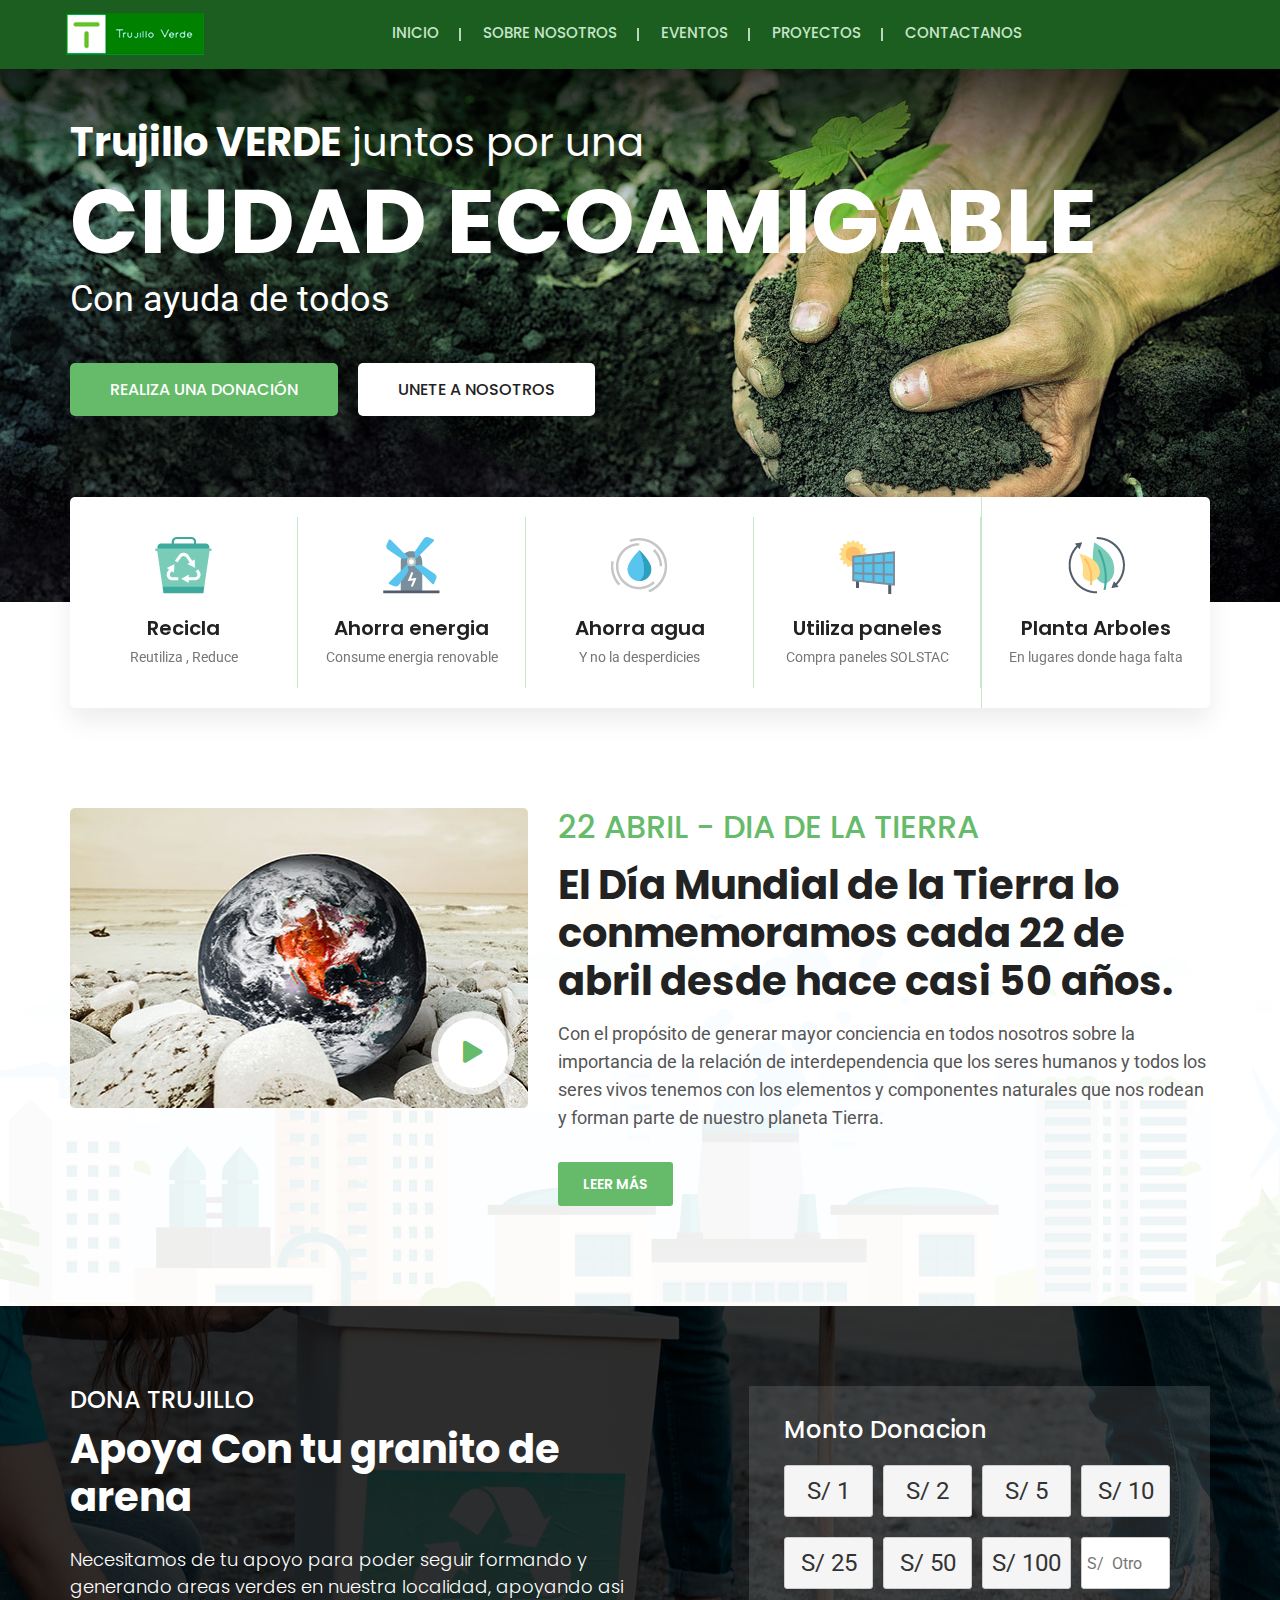
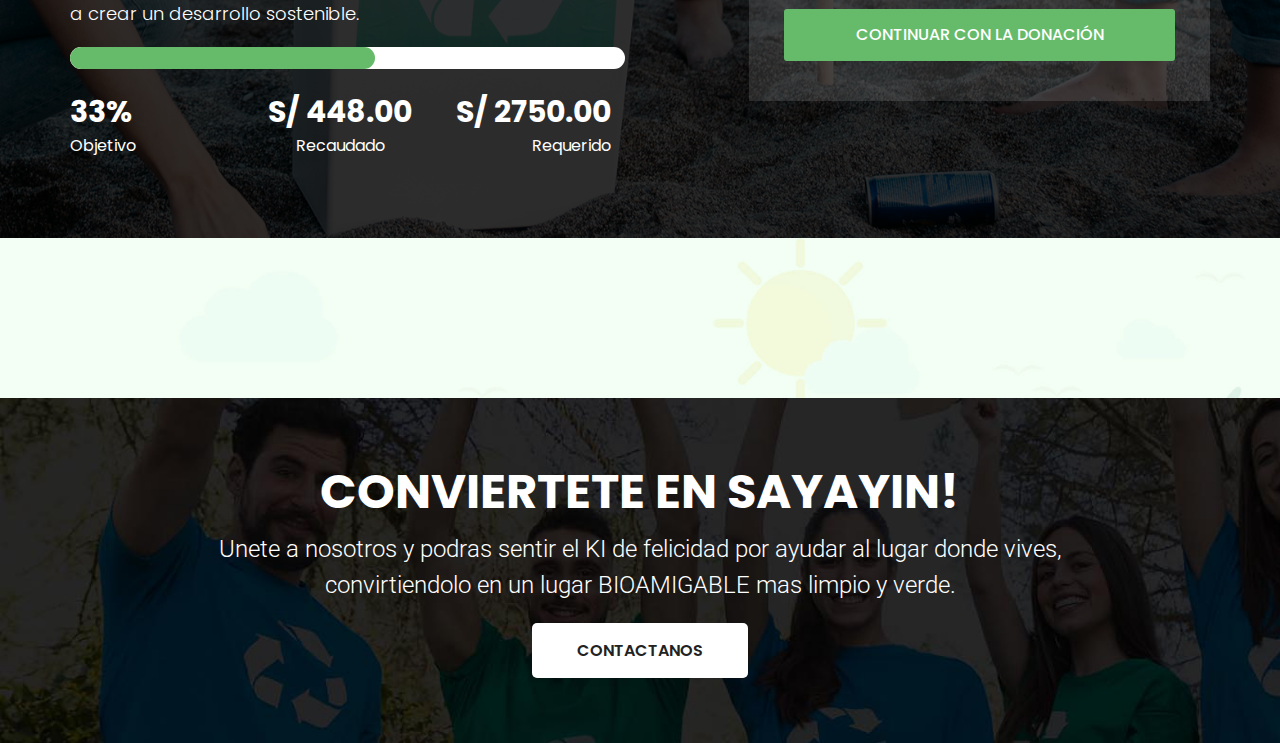
==== commit 1870f3ea: "Proyecto Terminado" ====
--- a/index.html
+++ b/index.html
@@ -23,39 +23,23 @@
          <!--Header Start-->
          <header class="header-style-2">
             <nav class="navbar navbar-expand-lg">
-               <a class="navbar-brand" href="index-2.html"><img src="images/h2logo.png" alt=""></a>
+               <a class="navbar-brand" href="index.html"><img src="images/h2logo.png" alt=""></a>
                <button class="navbar-toggler" type="button" data-toggle="collapse" data-target="#navbarSupportedContent" aria-controls="navbarSupportedContent" aria-expanded="false" aria-label="Toggle navigation"> <i class="fas fa-bars"></i> </button>
                <div class="collapse navbar-collapse" id="navbarSupportedContent">
                   <ul class="navbar-nav mr-auto">
                      <li class="nav-item dropdown">
-                        <a class="nav-link" href="index-2.html"  role="button" aria-haspopup="true" > Inicio </a>
-                     </li>
-                     <li class="nav-item"> <a class="nav-link" href="about.html">Sobre Nosotros</a> </li>
+                        <a class="nav-link" href="index.html"  role="button" aria-haspopup="true"> Inicio </a>
+                     </li>
+                     <li class="nav-item"> <a class="nav-link" href="about.html">Sobre Nosotros</a> 
+                     </li>
                      <li class="nav-item dropdown">
-                        <a class="nav-link" href="events-grid.html"  role="button" data-toggle="dropdown" aria-haspopup="true" aria-expanded="false"> Eventos </a>
-                        <ul class="dropdown-menu" >
-                           <li><a href="events-grid.html">Events Grid</a></li>
-                           <li><a href="events-grid-2.html">Events Grid Two</a></li>
-                           <li><a href="events-grid-3.html">Events Grid Three</a></li>
-                           <li><a href="events-list.html">Events List</a></li>
-                           <li><a href="events-list-two.html">Events List Two</a></li>
-                           <li><a href="event-details.html">Event Details</a></li>
-                        </ul>
+                        <li class="nav-item"> <a class="nav-link" href="eventos.html"> Eventos </a>
                      </li>
                      <li class="nav-item dropdown">
-                        <a class="nav-link " href="causes.html"  role="button" data-toggle="dropdown" aria-haspopup="true" aria-expanded="false"> Proyectos </a>
-                        <ul class="dropdown-menu" >
-                           <li><a href="causes.html">Causes Grid</a></li>
-                           <li><a href="causes-list.html">Causes List</a></li>
-                           <li><a href="causes-details.html">Causes Details</a> </li>
-                        </ul>
+                        <li class="nav-item"> <a class="nav-link" href="proyectos.html"> Proyectos </a>
                      </li>
                      <li class="nav-item dropdown">
-                        <a class="nav-link " href="contact.html"  role="button" data-toggle="dropdown" aria-haspopup="true" aria-expanded="false"> Contactanos </a>
-                        <ul class="dropdown-menu" >
-                           <li><a href="contact-one.html">Contact One</a> </li>
-                           <li><a href="contact-two.html">Contact Two</a> </li>
-                        </ul>
+                        <li class="nav-item"> <a class="nav-link" href="contact.html"> Contactanos </a>
                      </li>
                   </ul>
                   <ul class="topnav-right">
@@ -64,22 +48,22 @@
                      <li class="dropdown">
                         <a class="cart-icon" href="#" role="button" id="cartdropdown" data-toggle="dropdown"> <i class="fas fa-shopping-cart"></i></a>
                         <div class="dropdown-menu cart-box" aria-labelledby="cartdropdown">
-                           Recently added item(s)
+                           Compra nuestros polos UPAO(BETA)
                            <ul class="list">
                               <li class="item">
                                  <a href="#" class="preview-image"><img class="preview" src="images/pro.jpg" alt=""></a>
-                                 <div class="description"> <a href="#">Sample Course</a> <strong class="price">1 x $44.95</strong> </div>
+                                 <div class="description"> <a href="#">Polo Simple HOMBRE</a> <strong class="price">1 x S/44.95</strong> </div>
                               </li>
                               <li class="item">
                                  <a href="#" class="preview-image"><img class="preview" src="images/pro.jpg" alt=""></a>
-                                 <div class="description"> <a href="#">Sample Course</a> <strong class="price">1 x $44.95</strong> </div>
+                                 <div class="description"> <a href="#">Polo Simple MUJER</a> <strong class="price">1 x S/44.95</strong> </div>
                               </li>
                            </ul>
-                           <div class="total">Total: <strong>$44.95</strong></div>
-                           <div class="view-link"><a href="#">Proceed to Checkout</a> <a href="#">View cart </a></div>
+                           <div class="total">Total: <strong>S/ 92.95</strong></div>
+                           <div class="view-link"><a href="#">Proceder a pagar</a> <a href="#">Ver Carrito</a></div>
                         </div>
                      </li>
-                     <li class="login-reg"> <a href="my-account.html">IniciarSesión</a> | <a href="my-account.html">Registrarse</a> </li>
+                     <li class="login-reg"> <a href="micuenta.html">IniciarSesión</a> | <a href="micuenta.html">Registrarse</a> </li>
                   </ul>
                </div>
             </nav>
@@ -87,7 +71,7 @@
          <div id="search">
             <button type="button" class="close">×</button>
             <form class="search-overlay-form">
-               <input type="search" value="" placeholder="type keyword(s) here" />
+               <input type="search" value="" placeholder="Realiza tu busqueda aqui" />
                <button type="submit" class="btn btn-primary"><i class="fas fa-search"></i></button>
             </form>
          </div>
@@ -100,7 +84,7 @@
                      <strong>Trujillo VERDE<span> juntos por una</span></strong>
                      <h1>CIUDAD ECOAMIGABLE</h1>
                      <p>Con ayuda de todos</p>
-                     <a href="#" class="active">Realiza una donación</a> <a href="#">Unete a nosotros</a> 
+                     <a href="donation.html" class="active">Realiza una donación</a> <a href="#">Unete a nosotros</a> 
                   </div>
                </div>
                <img src="images/h2-slide1.jpg" alt=""> 
@@ -111,7 +95,7 @@
                      <strong><span>Porfavor</span> paremos YA! con la deforestacion</strong>
                      <h1>NO DEJEMOS NUESTRA CIUDAD MORIR</h1>
                      <p>Unámonos <strong>TODOS</strong> y apoyemos</p>
-                     <a href="#" class="active">Realiza una donación</a> <a href="#">Unete a nosotros</a> 
+                     <a href="donation.html" class="active">Realiza una donación</a> <a href="#">Unete a nosotros</a> 
                   </div>
                </div>
                <img src="images/h2-slide2.jpg" alt=""> 
@@ -122,7 +106,7 @@
                      <strong>Cuidemos <span> la vida verde</span> de nuestrea ciudad</strong>
                      <h1>Y EVITEMOS SEQUIAS</h1>
                      <p>Prevenir <strong>antes que </strong> lamentar</p>
-                     <a href="#" class="active">Realiza una donación</a> <a href="#">Unete a nosotros</a> 
+                     <a href="donation.html" class="active">Realiza una donación</a> <a href="#">Unete a nosotros</a> 
                   </div>
                </div>
                <img src="images/h2-slide3.jpg" alt=""> 
@@ -161,7 +145,7 @@
                   </li>
                   <!--box  end--> 
                   <!--box  start-->
-                  <li class="active">
+                  <li class="sinfo">
                      <div class="sinfo">
                         <img src="images/sericon4.png" alt="">
                         <h6>Utiliza paneles</h6>
@@ -217,13 +201,13 @@
                      </div>
                      <ul class="funds">
                         <li class="text-left"><strong>33%</strong> Objetivo</li>
-                        <li class="text-center"><strong>S/ 448.00</strong> Recuadado</li>
+                        <li class="text-center"><strong>S/ 448.00</strong> Recaudado</li>
                         <li class="text-right"><strong>S/ 2750.00</strong> Requerido</li>
                      </ul>
                   </div>
                   <div class="col-md-6">
                      <div class="donation-amount">
-                        <h5>Donation Amount</h5>
+                        <h5>Monto Donacion</h5>
                         <form>
                            <ul class="radio-boxes">
                               <li>
@@ -295,7 +279,7 @@
                      <h1> CONVIERTETE EN SAYAYIN!</h1>
                      <p>Unete a nosotros y podras sentir el KI de felicidad por ayudar al lugar donde vives, convirtiendolo en un lugar BIOAMIGABLE mas limpio y verde.
                      </p>
-                     <a href="#" class="cus">CONTACTANOS</a> 
+                     <a href="contact.html" class="cus">CONTACTANOS</a> 
                   </div>
                </div>
             </div>
--- a/css/custom.css
+++ b/css/custom.css
@@ -1479,7 +1479,7 @@
 	margin: 0px;
 }
 header.header-style-2 .navbar-brand {
-	background: #33691e;
+	background: #1b5e20;
 	width: 270px;
 	text-align: center;
 	padding: 13px 0;
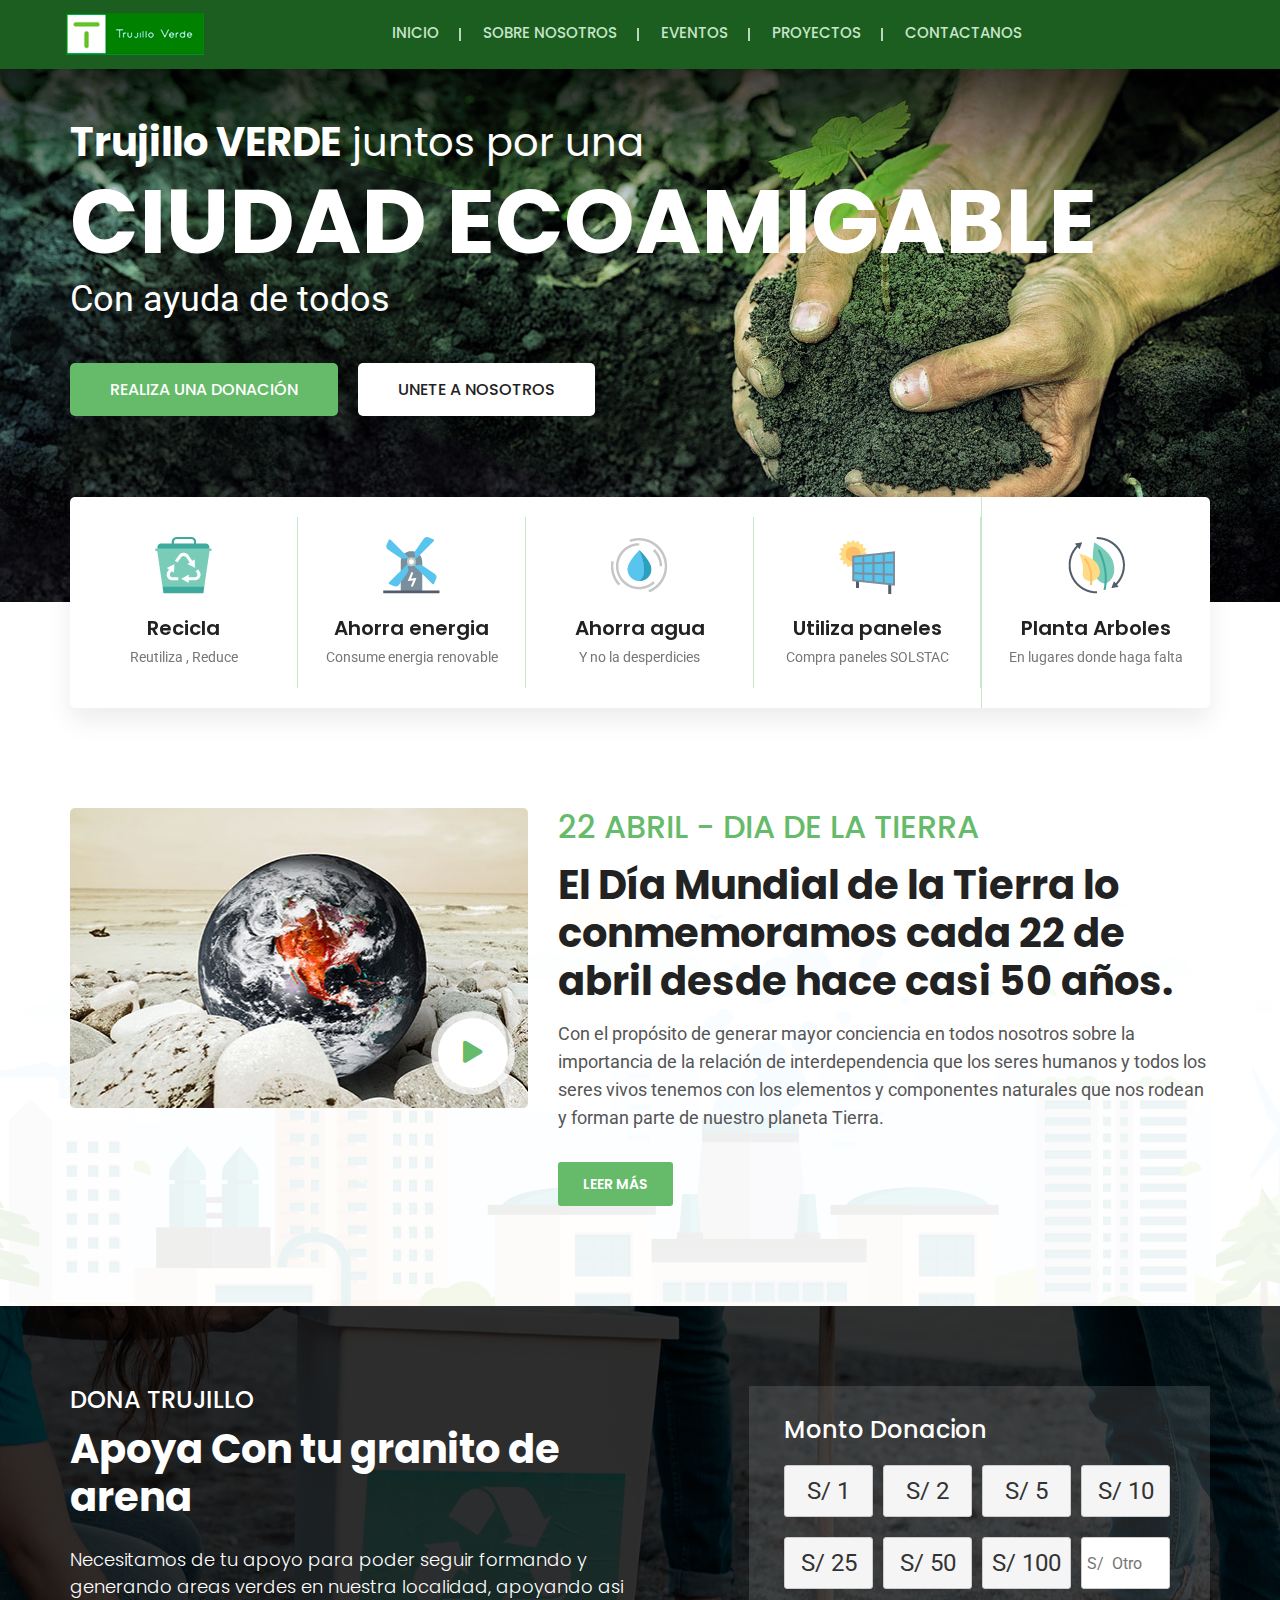
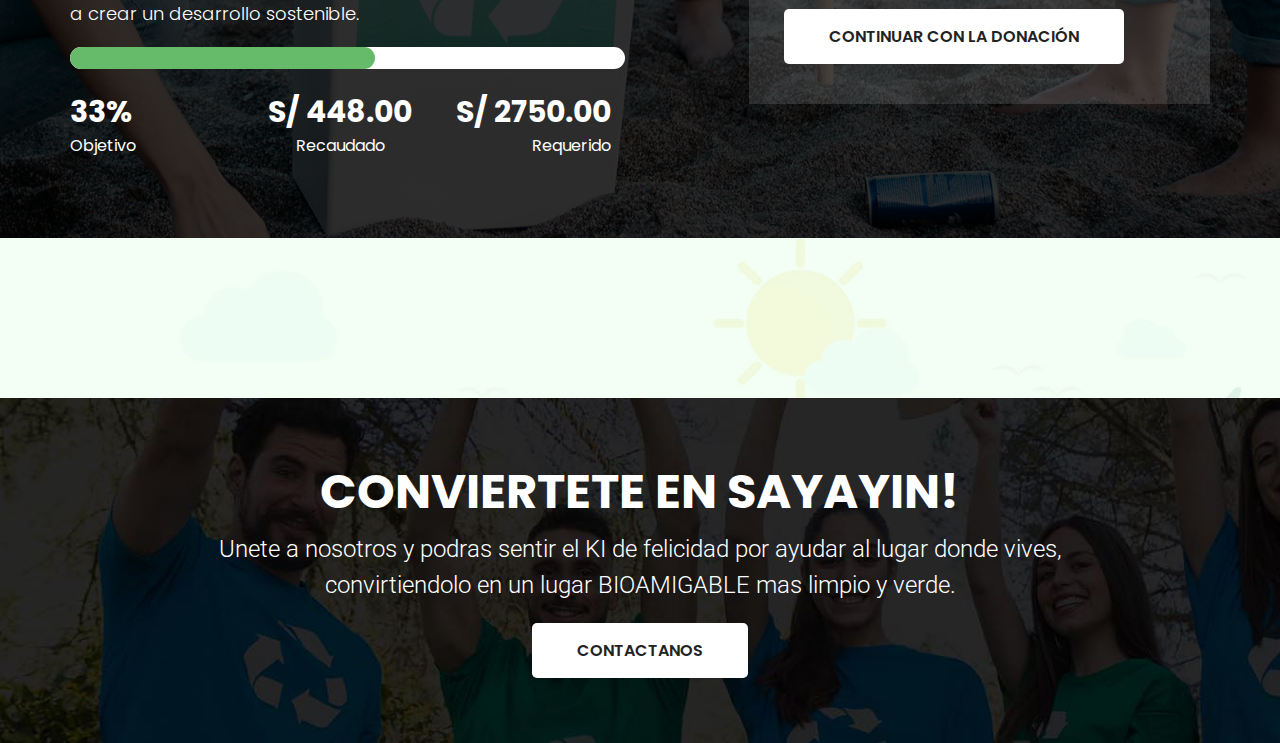
==== commit 410fd5bd: "Proyecto Final" ====
--- a/index.html
+++ b/index.html
@@ -84,7 +84,7 @@
                      <strong>Trujillo VERDE<span> juntos por una</span></strong>
                      <h1>CIUDAD ECOAMIGABLE</h1>
                      <p>Con ayuda de todos</p>
-                     <a href="donation.html" class="active">Realiza una donación</a> <a href="#">Unete a nosotros</a> 
+                     <a href="donation.html" class="active">Realiza una donación</a> <a href="contact.html">Unete a nosotros</a> 
                   </div>
                </div>
                <img src="images/h2-slide1.jpg" alt=""> 
@@ -95,7 +95,7 @@
                      <strong><span>Porfavor</span> paremos YA! con la deforestacion</strong>
                      <h1>NO DEJEMOS NUESTRA CIUDAD MORIR</h1>
                      <p>Unámonos <strong>TODOS</strong> y apoyemos</p>
-                     <a href="donation.html" class="active">Realiza una donación</a> <a href="#">Unete a nosotros</a> 
+                     <a href="donation.html" class="active">Realiza una donación</a> <a href="contact.html">Unete a nosotros</a> 
                   </div>
                </div>
                <img src="images/h2-slide2.jpg" alt=""> 
@@ -106,7 +106,7 @@
                      <strong>Cuidemos <span> la vida verde</span> de nuestrea ciudad</strong>
                      <h1>Y EVITEMOS SEQUIAS</h1>
                      <p>Prevenir <strong>antes que </strong> lamentar</p>
-                     <a href="donation.html" class="active">Realiza una donación</a> <a href="#">Unete a nosotros</a> 
+                     <a href="donation.html" class="active">Realiza una donación</a> <a href="contact.html">Unete a nosotros</a> 
                   </div>
                </div>
                <img src="images/h2-slide3.jpg" alt=""> 
@@ -178,7 +178,7 @@
                         <h3>22 ABRIL - DIA DE LA TIERRA</h3>
                         <h2>El Día Mundial de la Tierra lo conmemoramos cada 22 de abril desde hace casi 50 años.</h2>
                         <p> Con el propósito de generar mayor conciencia en todos nosotros sobre la importancia de la relación de interdependencia que los seres humanos y todos los seres vivos tenemos con los elementos y componentes naturales que nos rodean y forman parte de nuestro planeta Tierra. </p>
-                        <a class="aboutus" href="#">Leer Más</a> 
+                        <a class="aboutus" href="eventos.html">Leer Más</a> 
                      </div>
                   </div>
                </div>
@@ -258,7 +258,7 @@
                                  </div>
                               </li>
                               <li class="form-submit">
-                                 <button type="submit">Continuar con la donación</button>
+                                 <a href="donation.html" class="cus">Continuar con la donación</a>
                               </li>
                            </ul>
                         </form>
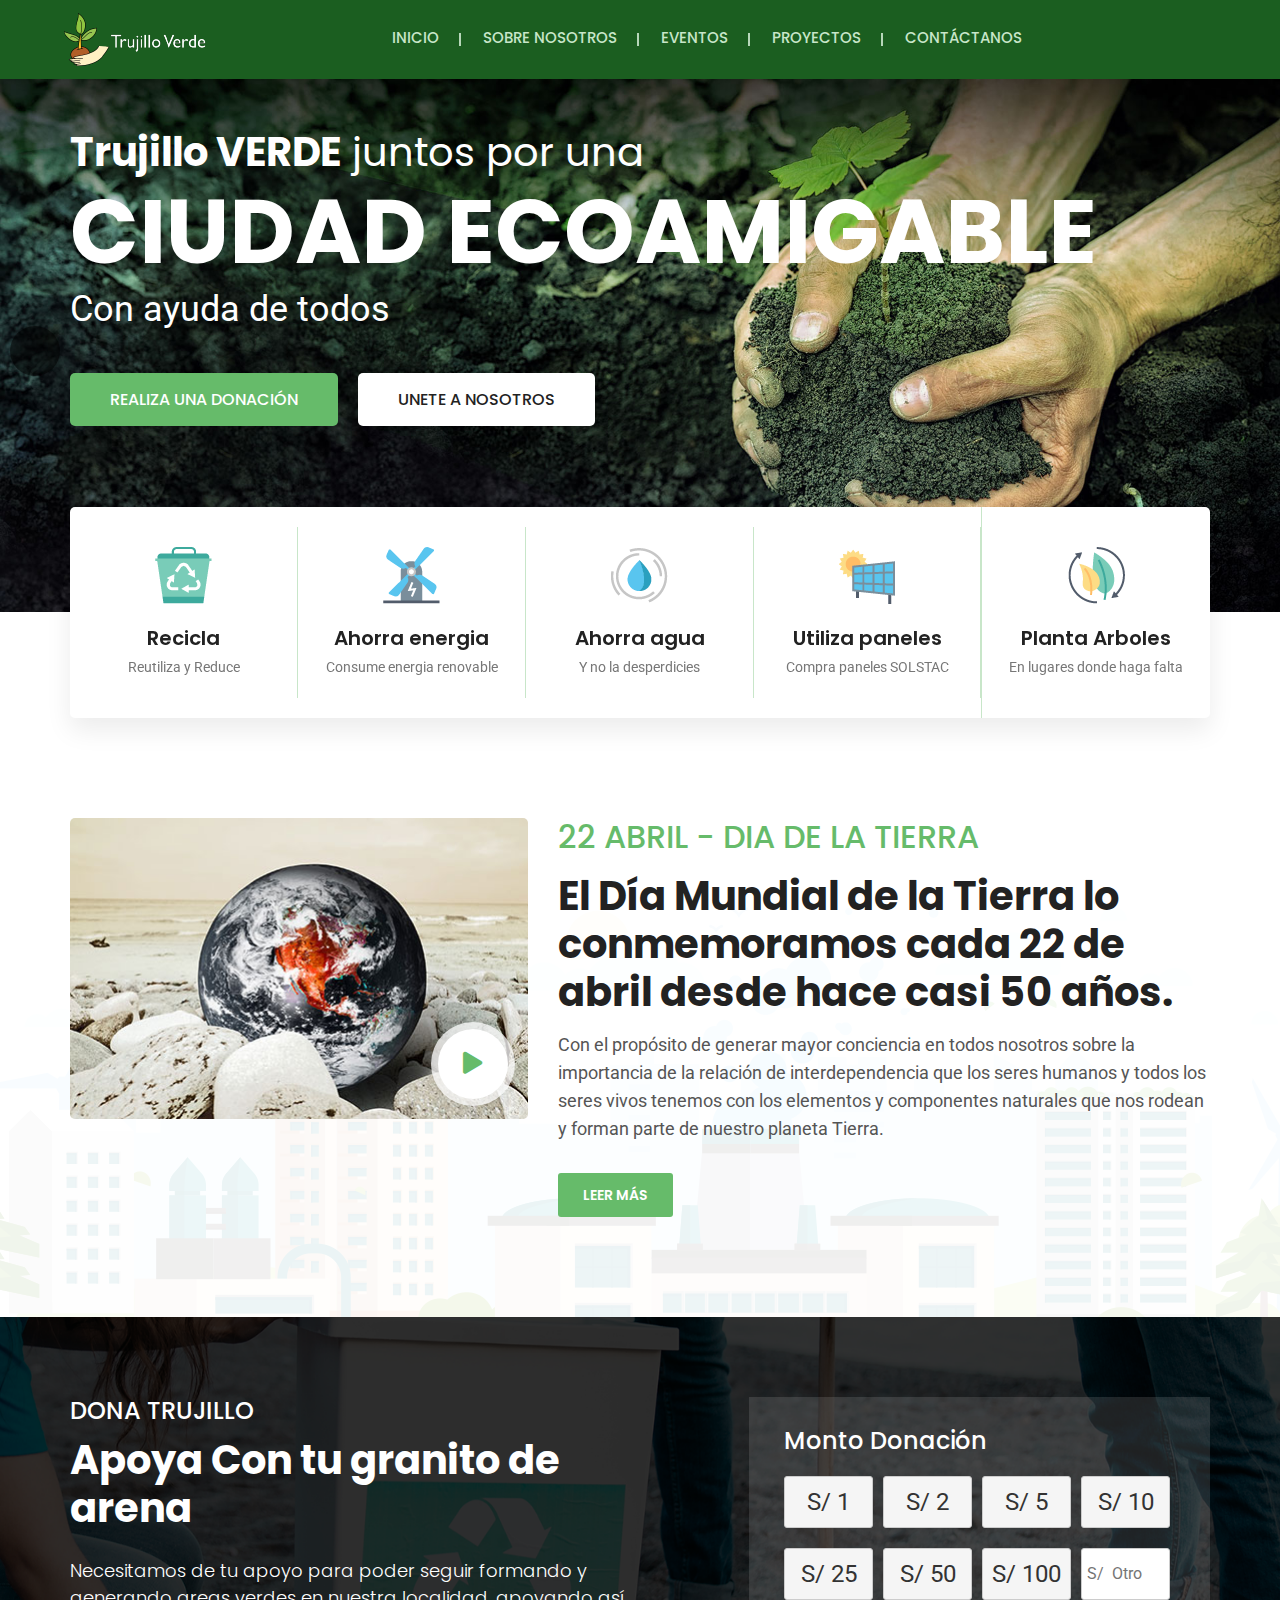
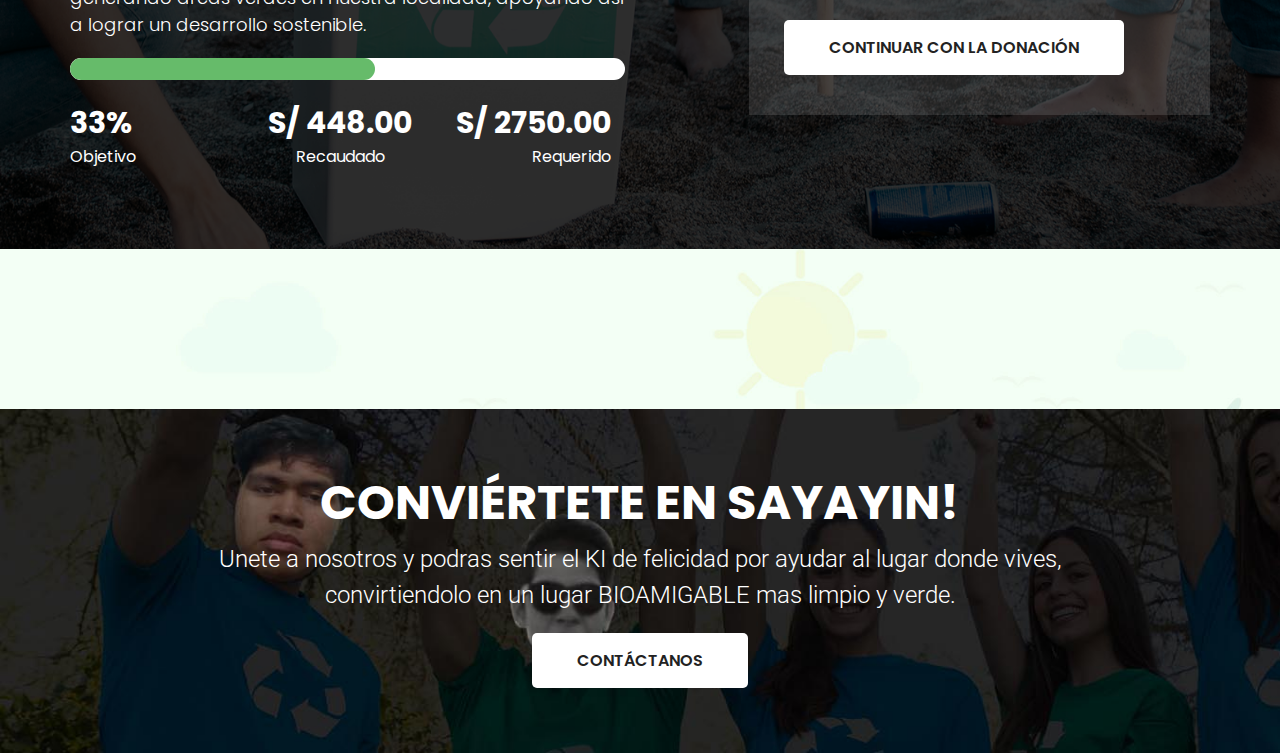
==== commit 845a7a7f: "Detalles finales" ====
--- a/index.html
+++ b/index.html
@@ -1,5 +1,5 @@
 <!doctype html>
-<html lang="en">
+<html lang="es">
    
 <head>
       <meta charset="utf-8">
@@ -39,7 +39,7 @@
                         <li class="nav-item"> <a class="nav-link" href="proyectos.html"> Proyectos </a>
                      </li>
                      <li class="nav-item dropdown">
-                        <li class="nav-item"> <a class="nav-link" href="contact.html"> Contactanos </a>
+                        <li class="nav-item"> <a class="nav-link" href="contact.html"> Contáctanos </a>
                      </li>
                   </ul>
                   <ul class="topnav-right">
@@ -63,7 +63,7 @@
                            <div class="view-link"><a href="#">Proceder a pagar</a> <a href="#">Ver Carrito</a></div>
                         </div>
                      </li>
-                     <li class="login-reg"> <a href="micuenta.html">IniciarSesión</a> | <a href="micuenta.html">Registrarse</a> </li>
+                     <li class="login-reg"> <a href="micuenta.html">Iniciar Sesión</a>  |  <a href="micuenta.html">Registrarse</a> </li>
                   </ul>
                </div>
             </nav>
@@ -71,7 +71,7 @@
          <div id="search">
             <button type="button" class="close">×</button>
             <form class="search-overlay-form">
-               <input type="search" value="" placeholder="Realiza tu busqueda aqui" />
+               <input type="search" value="" placeholder="Realiza tu búsqueda aquí" />
                <button type="submit" class="btn btn-primary"><i class="fas fa-search"></i></button>
             </form>
          </div>
@@ -122,7 +122,7 @@
                      <div class="sinfo">
                         <img src="images/sericon1.png" alt="">
                         <h6>Recicla</h6>
-                        <p>Reutiliza , Reduce</p>
+                        <p>Reutiliza y Reduce</p>
                      </div>
                   </li>
                   <!--box  end--> 
@@ -195,7 +195,7 @@
                         <h5>DONA TRUJILLO</h5>
                         <h2>Apoya Con tu granito de arena</h2>
                      </div>
-                     <p> Necesitamos de tu apoyo para poder seguir formando y generando areas verdes en nuestra localidad, apoyando asi a crear un desarrollo sostenible. </p>
+                     <p> Necesitamos de tu apoyo para poder seguir formando y generando areas verdes en nuestra localidad, apoyando así a lograr un desarrollo sostenible. </p>
                      <div class="progress">
                         <div class="progress-bar" role="progressbar" style="width: 55%" aria-valuenow="55" aria-valuemin="0" aria-valuemax="100"></div>
                      </div>
@@ -207,7 +207,7 @@
                   </div>
                   <div class="col-md-6">
                      <div class="donation-amount">
-                        <h5>Monto Donacion</h5>
+                        <h5>Monto Donación</h5>
                         <form>
                            <ul class="radio-boxes">
                               <li>
@@ -276,10 +276,10 @@
             <div class="container">
                <div class="row">
                   <div class="col-md-12">
-                     <h1> CONVIERTETE EN SAYAYIN!</h1>
+                     <h1> CONVIÉRTETE EN SAYAYIN!</h1>
                      <p>Unete a nosotros y podras sentir el KI de felicidad por ayudar al lugar donde vives, convirtiendolo en un lugar BIOAMIGABLE mas limpio y verde.
                      </p>
-                     <a href="contact.html" class="cus">CONTACTANOS</a> 
+                     <a href="contact.html" class="cus">CONTÁCTANOS</a> 
                   </div>
                </div>
             </div>
